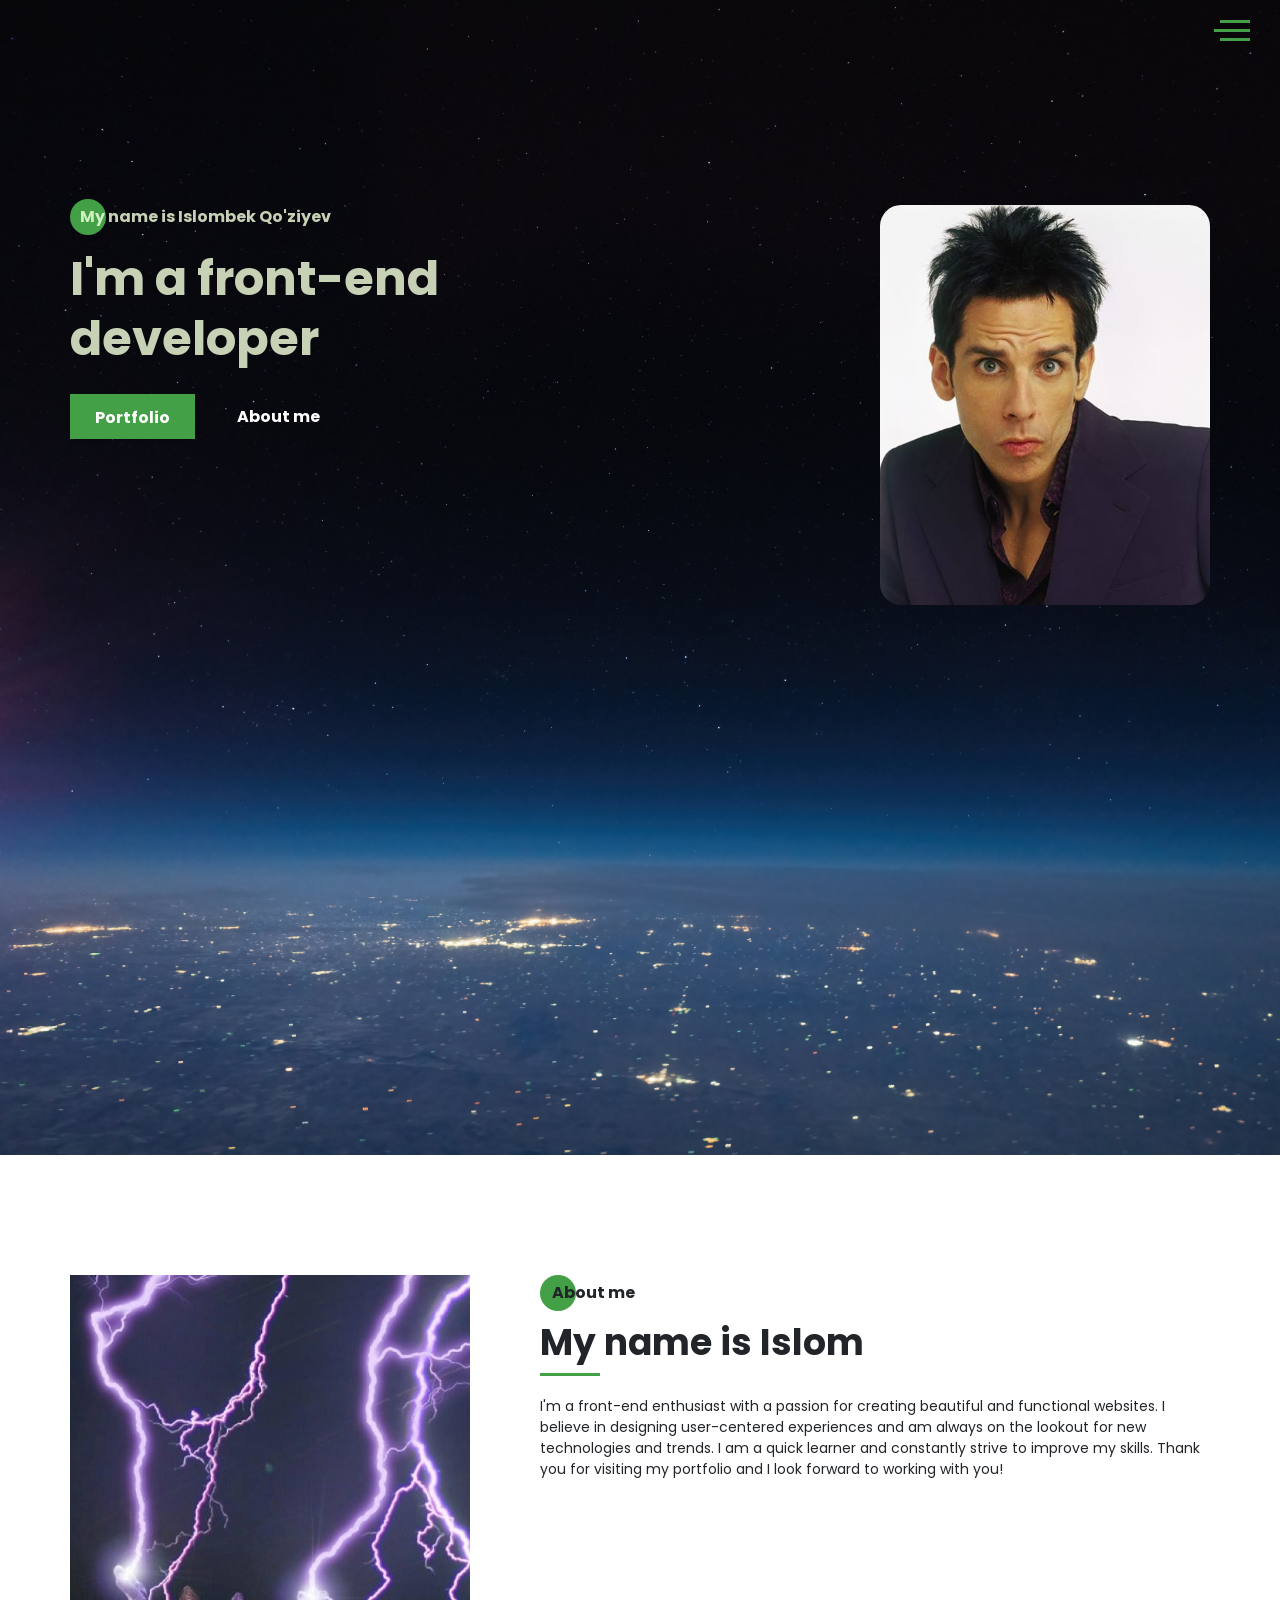
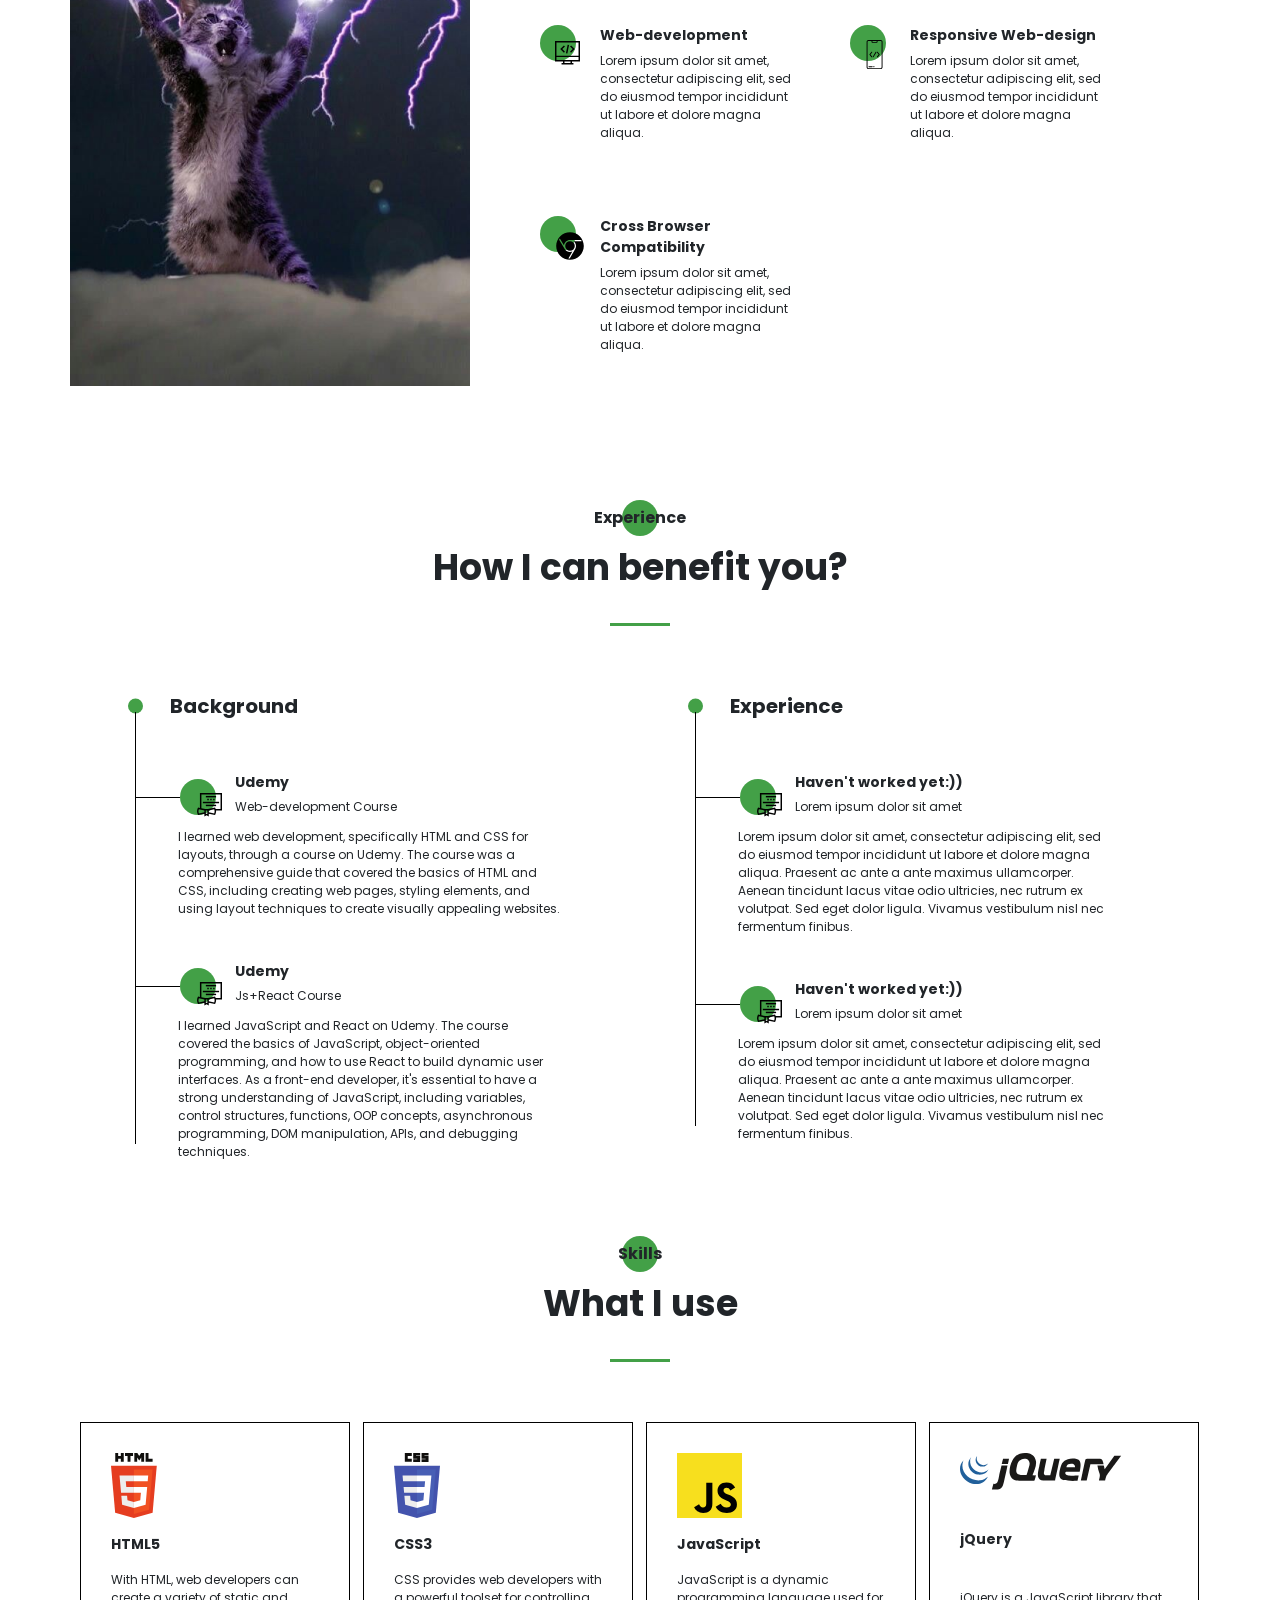
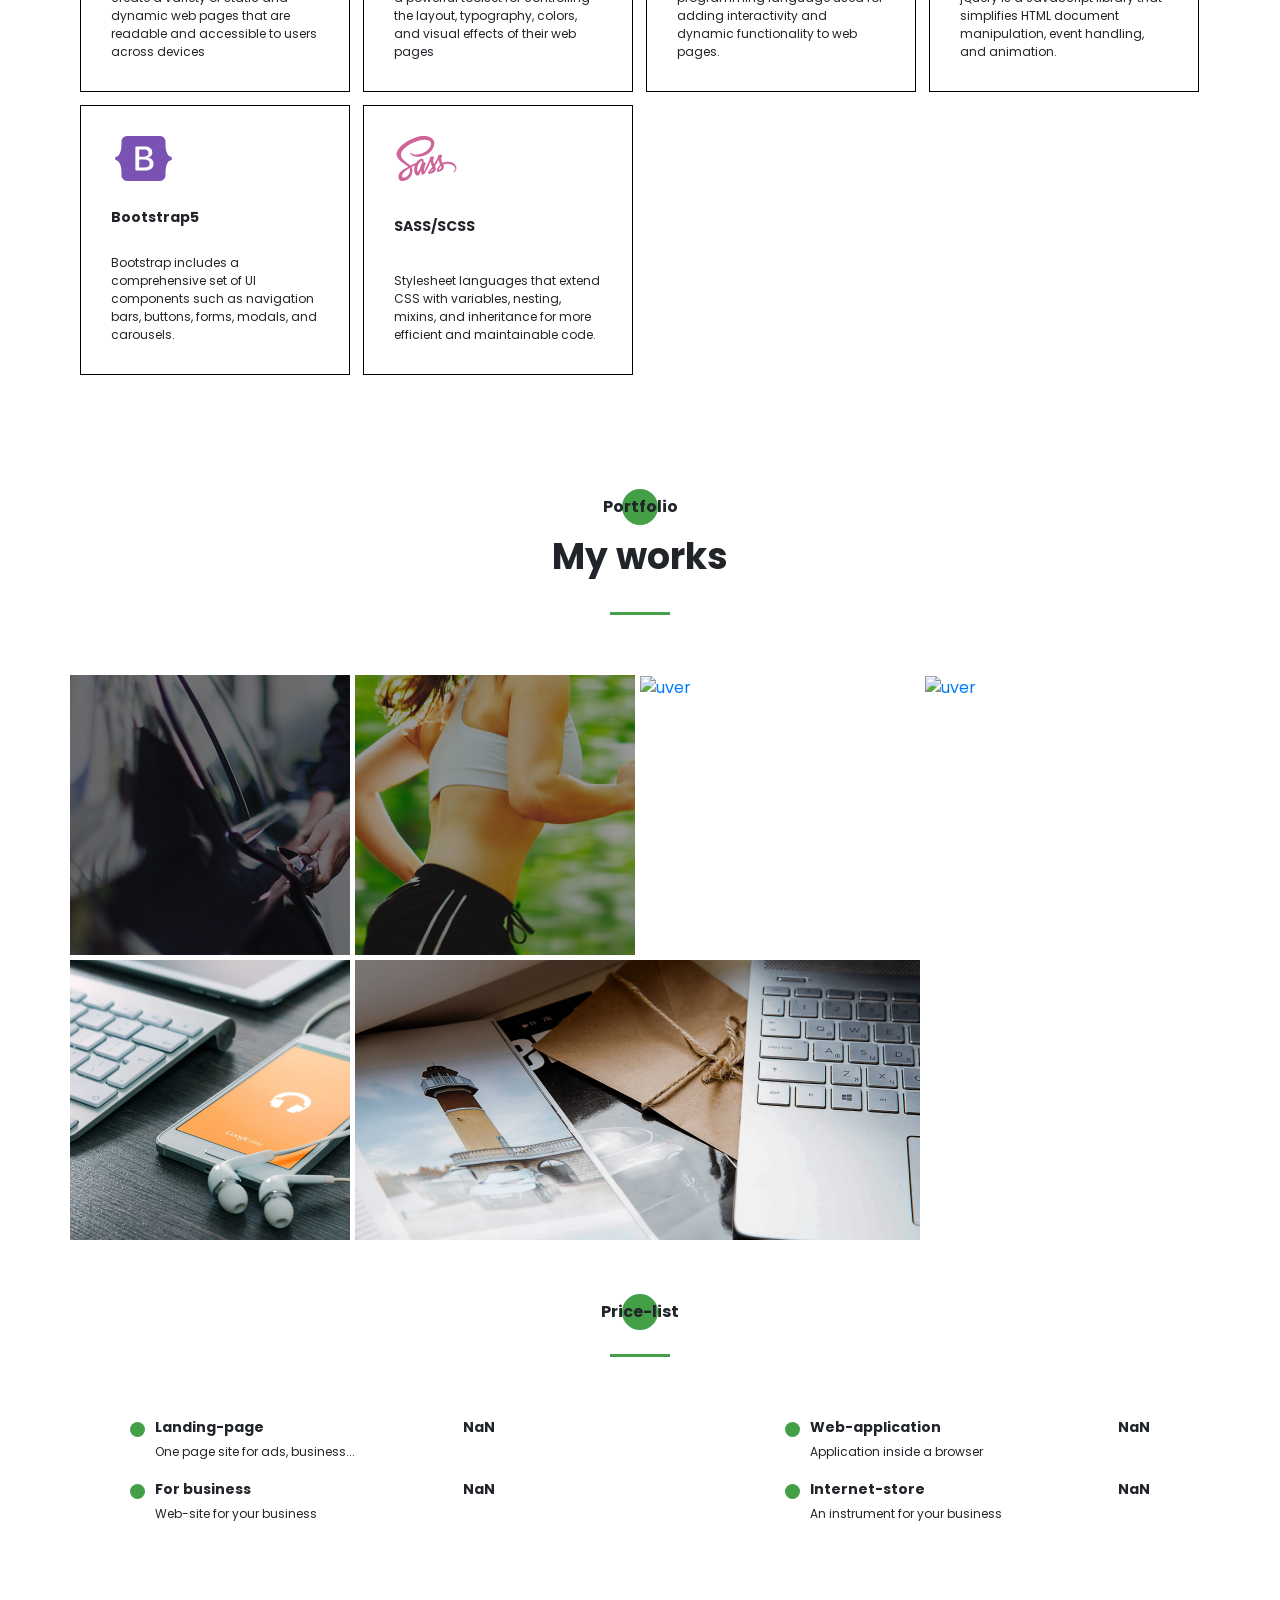
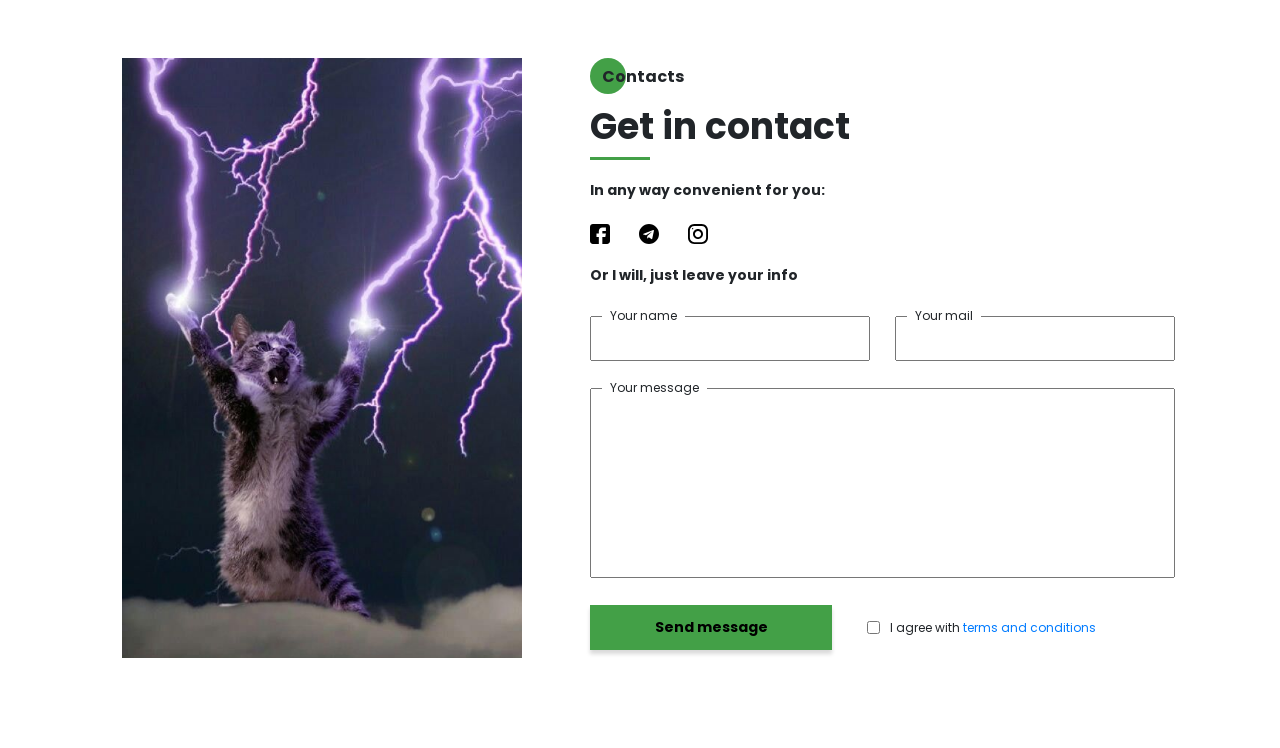
==== index.html @ d8380e48 "2btns" ====
<!DOCTYPE html><html lang="ru"><head><meta charset="UTF-8"><meta name="viewport" content="width=device-width,initial-scale=1"><meta http-equiv="X-UA-Compatible" content="ie=edge"><title>Portfolio</title><meta name="title" content="Мое портфолио"><meta name="description" content="Здесь вы сможете ознакомиться с моими работами и узнать больше обо мне"><!-- Open Graph / Facebook --><meta property="og:type" content="website"><meta property="og:url" content="https://metatags.io/"><meta property="og:title" content="Мое портфолио"><meta property="og:description" content="Здесь вы сможете ознакомиться с моими работами и узнать больше обо мне"><meta property="og:image" content="https://metatags.io/assets/meta-tags-16a33a6a8531e519cc0936fbba0ad904e52d35f34a46c97a2c9f6f7dd7d336f2.png"><!-- Twitter --><meta property="twitter:card" content="summary_large_image"><meta property="twitter:url" content="https://metatags.io/"><meta property="twitter:title" content="Мое портфолио"><meta property="twitter:description" content="Здесь вы сможете ознакомиться с моими работами и узнать больше обо мне"><meta property="twitter:image" content="https://metatags.io/assets/meta-tags-16a33a6a8531e519cc0936fbba0ad904e52d35f34a46c97a2c9f6f7dd7d336f2.png"><!-- Favicon  --><link rel="apple-touch-icon" sizes="57x57" href="icons/favicon/apple-icon-57x57.png"><link rel="apple-touch-icon" sizes="60x60" href="icons/favicon/apple-icon-60x60.png"><link rel="apple-touch-icon" sizes="72x72" href="icons/favicon/apple-icon-72x72.png"><link rel="apple-touch-icon" sizes="76x76" href="icons/favicon/apple-icon-76x76.png"><link rel="apple-touch-icon" sizes="114x114" href="icons/favicon/apple-icon-114x114.png"><link rel="apple-touch-icon" sizes="120x120" href="icons/favicon/apple-icon-120x120.png"><link rel="apple-touch-icon" sizes="144x144" href="icons/favicon/apple-icon-144x144.png"><link rel="apple-touch-icon" sizes="152x152" href="icons/favicon/apple-icon-152x152.png"><link rel="apple-touch-icon" sizes="180x180" href="icons/favicon/apple-icon-180x180.png"><link rel="icon" type="image/png" sizes="192x192" href="icons/favicon/android-icon-192x192.png"><link rel="icon" type="image/png" sizes="32x32" href="icons/favicon/favicon-32x32.png"><link rel="icon" type="image/png" sizes="96x96" href="icons/favicon/favicon-96x96.png"><link rel="icon" type="image/png" sizes="16x16" href="icons/favicon/favicon-16x16.png"><link rel="manifest" href="/manifest.json"><meta name="msapplication-TileColor" content="#ffffff"><meta name="msapplication-TileImage" content="/ms-icon-144x144.png"><meta name="theme-color" content="#ffffff"><link rel="stylesheet" href="css/style.min.css"></head><body><aside class="sidepanel"><a href="" class="sidepanel__link"><svg width="20" height="20" viewBox="0 0 20 20" fill="none" xmlns="http://www.w3.org/2000/svg"><path d="M-7.46167e-07 2.92969L-1.28061e-07 17.0703C-5.74539e-08 18.6856 1.31439 20 2.92969 20L17.0703 20C18.6856 20 20 18.6856 20 17.0703L20 11.1719L12.9297 11.1719L12.9297 13.5156L9.41406 13.5156L9.41406 11.1719L7.03125 11.1719C5.09262 11.1719 3.51562 9.59488 3.51562 7.65625L3.51562 4.10156L7.03125 4.10156L7.03125 7.65625L9.41406 7.65625L9.41406 4.10156L12.9297 4.6875L12.9297 7.65625L20 7.65625L20 2.92969C20 1.31439 18.6856 -8.16774e-07 17.0703 -7.46167e-07L2.92969 -1.28061e-07C1.31439 -5.74539e-08 -8.16774e-07 1.31439 -7.46167e-07 2.92969Z" fill="black"/></svg> </a><a href="" class="sidepanel__link"><svg width="20" height="20" viewBox="0 0 20 20" fill="none" xmlns="http://www.w3.org/2000/svg"><path d="M-6.01032e-07 6.25L-2.73196e-07 13.75C-1.22337e-07 17.2012 2.79875 20 6.25 20L13.75 20C17.2013 20 20 17.2012 20 13.75L20 6.25C20 2.79875 17.2012 -7.51891e-07 13.75 -6.01032e-07L6.25 -2.73196e-07C2.79875 -1.22337e-07 -7.51891e-07 2.79875 -6.01032e-07 6.25ZM13.75 1.875C16.1625 1.875 18.125 3.8375 18.125 6.25L18.125 13.75C18.125 16.1625 16.1625 18.125 13.75 18.125L6.25 18.125C3.8375 18.125 1.875 16.1625 1.875 13.75L1.875 6.25C1.875 3.8375 3.8375 1.875 6.25 1.875L13.75 1.875Z" fill="black"/><path d="M5 10C5 12.7612 7.23875 15 10 15C12.7613 15 15 12.7612 15 10C15 7.23875 12.7612 5 10 5C7.23875 5 5 7.23875 5 10ZM13.125 10C13.125 11.7225 11.7225 13.125 10 13.125C8.27625 13.125 6.875 11.7225 6.875 10C6.875 8.2775 8.27625 6.875 10 6.875C11.7225 6.875 13.125 8.2775 13.125 10Z" fill="black"/><path d="M5.29123 4.625C5.29123 4.25704 4.99295 3.95875 4.62499 3.95875C4.25703 3.95875 3.95874 4.25704 3.95874 4.625C3.95874 4.99296 4.25703 5.29125 4.62499 5.29125C4.99295 5.29125 5.29123 4.99296 5.29123 4.625Z" fill="black"/></svg> </a><a href="" class="sidepanel__link"><svg width="19" height="20" viewBox="0 0 19 20" fill="none" xmlns="http://www.w3.org/2000/svg"><path d="M-4.37114e-07 9.99951C-1.95608e-07 15.5245 4.36167 19.9995 9.74107 19.9995C14.0457 19.9995 17.6962 17.1345 18.9832 13.162C19.0749 12.662 18.7734 12.4787 18.5148 12.4787C18.2835 12.4787 17.6706 12.487 16.8585 12.4912C17.4459 15.2728 15.5517 15.8595 15.5517 15.8595C14.4274 16.3145 14.1267 16.972 14.1267 16.972C13.5228 17.8778 13.5352 16.902 13.5352 16.902C13.603 15.8978 14.5389 15.3703 14.5389 15.3703C16.0283 14.4787 15.5979 13.0295 15.3493 12.4578C14.719 12.3678 14.2903 12.1103 14.0466 11.8245C13.8029 14.0453 12.9652 16.3795 9.23304 16.3795C8.16988 16.3795 7.30085 15.992 6.61933 15.3503C6.37316 15.4628 5.3827 15.8003 4.04116 15.2628C4.04116 15.2628 3.78012 14.4253 5.03988 12.5128C4.82345 11.7128 4.71606 10.8628 4.7111 10.0128C4.71606 9.16284 4.82345 8.31285 5.03988 7.51284C3.78012 5.61285 4.04116 4.77535 4.04116 4.77535C5.3827 4.23785 6.37316 4.57534 6.61933 4.67535C7.30085 4.03785 8.16988 3.65035 9.23304 3.65035C12.9752 3.65035 13.7987 5.98784 14.0383 8.21284C14.3307 7.86284 14.928 7.53784 15.8408 7.53784C17.1444 7.53784 18.1918 7.55034 18.5082 7.55034C18.7635 7.55034 19.0683 7.37534 18.9708 6.86284C17.692 2.86201 14.0391 -0.000488895 9.74107 -0.000488707C4.36167 -0.000488472 -6.7851e-07 4.47701 -4.37114e-07 9.99951Z" fill="#212121"/></svg></a><div class="sidepanel__divider"></div><div class="sidepanel__text"><span>Social Media</span></div></aside><div class="menu"><div class="menu__block"><div class="menu__close"><svg width="29" height="30" viewBox="0 0 29 30" fill="none" xmlns="http://www.w3.org/2000/svg"><path d="M17.1568 14.5231L28.4489 3.23075C29.1837 2.49623 29.1837 1.30861 28.4489 0.574085C27.7144 -0.160437 26.5267 -0.160437 25.7922 0.574085L14.4998 11.8665L3.20781 0.574085C2.47295 -0.160437 1.28567 -0.160437 0.551149 0.574085C-0.183716 1.30861 -0.183716 2.49623 0.551149 3.23075L11.8432 14.5231L0.551149 25.8155C-0.183716 26.55 -0.183716 27.7376 0.551149 28.4721C0.917206 28.8385 1.39852 29.0226 1.87948 29.0226C2.36045 29.0226 2.84141 28.8385 3.20781 28.4721L14.4998 17.1798L25.7922 28.4721C26.1586 28.8385 26.6396 29.0226 27.1205 29.0226C27.6015 29.0226 28.0825 28.8385 28.4489 28.4721C29.1837 27.7376 29.1837 26.55 28.4489 25.8155L17.1568 14.5231Z" fill="black"/></svg></div><nav><ul class="menu__list"><li class="menu__link"><a href="#">ABOUT</a></li><li class="menu__link"><a href="#">EXPERIENCE</a></li><li class="menu__link"><a href="#">SKILLS</a></li><li class="menu__link"><a href="#">WORKS</a></li><li class="menu__link"><a href="#">PRICING</a></li><li class="menu__link"><a href="#">CONTACTS</a></li></ul></nav><div class="menu__social"><a href="#"><img src="icons/Nav/Facebook.svg" alt="Facebook"> </a><a href="#"><img src="icons/Nav/Github.svg" alt="Github"> </a><a href="#"><img src="icons/Nav/Instagram.svg" alt="Instagram"></a></div></div><div class="menu__overlay"></div></div><section class="promo"><div class="hamburger"><span></span> <span class="long"></span> <span></span></div><div class="container"><div class="promo__wrapper"><div><div class="title title_fz16 promo__subtitle title-white">My name is Islombek Qo'ziyev</div><h1 class="title title_fz48 promo__title title-white">I'm a front-end developer</h1><div class="promo__btns"><a href="#portfolio" class="promo__link btn">Portfolio</a> <a href="#about" class="promo__link">About me</a></div></div><div><div class="promo__img"><div class="promo__img-wrapper"><img class="derek" src="img/Derek.jpg" alt=""> <img class="hansel" src="https://64.media.tumblr.com/54110b562bbe727b48b4d3245f2a6c0e/7cb05d6ebae02790-28/s500x750/5ec5e1754bd0271ee7b24b93af6b6932bc951b73.pnj" alt=""></div></div></div></div></div></section><section id="about" class="about"><div class="container"><div class="about__wrapper"><div class="about__photo"><!-- <img srcset="https://d2v9ipibika81v.cloudfront.net/uploads/sites/271/Africa-2.png 300w,
                                 img/main_photo.jpg 400w"
                            sizes="(max-width: 576px) 280px,
                                   (min-width: 577px) 400px"
                    src="img/main_photo.jpg" alt="photo"> --><picture><source media="(max-width: 576px)" srcset="img/main-min_photo.jpg"><source media="(min-width: 577px)" srcset="img/main_photo.jpg"><img src="img/main_photo.jpg" alt="photo"></picture></div><div class="about__descr"><h2 class="title title_fz16 about__title">About me</h2><div class="title title_fz36 about__subtitle">My name is Islom</div><div class="divider"></div><p class="about__text">I'm a front-end enthusiast with a passion for creating beautiful and functional websites. I believe in designing user-centered experiences and am always on the lookout for new technologies and trends. I am a quick learner and constantly strive to improve my skills. Thank you for visiting my portfolio and I look forward to working with you!</p></div><div class="about__skills"><div class="about__skills-item"><div class="about__skills-circle"><img src="icons/about_me/web_development.svg" alt="web=dev"></div><div><div class="title title_fz14">Web-development</div><div class="about__skills-text">Lorem ipsum dolor sit amet, consectetur adipiscing elit, sed do eiusmod tempor incididunt ut labore et dolore magna aliqua.</div></div></div><div class="about__skills-item"><div class="about__skills-circle"><img src="icons/about_me/mobile_dev.svg" alt="mobile"></div><div><div class="title title_fz14">Responsive Web-design</div><div class="about__skills-text">Lorem ipsum dolor sit amet, consectetur adipiscing elit, sed do eiusmod tempor incididunt ut labore et dolore magna aliqua.</div></div></div><div class="about__skills-item"><div class="about__skills-circle"><img src="icons/about_me/chrome.svg" alt="design"></div><div><div class="title title_fz14">Cross Browser Compatibility</div><div class="about__skills-text">Lorem ipsum dolor sit amet, consectetur adipiscing elit, sed do eiusmod tempor incididunt ut labore et dolore magna aliqua.</div></div></div></div></div></div></section><section class="resume"><div class="container"><h2 class="title title_fz16 title__section-title">Experience</h2><div class="title title_fz36 title__section-subtitle">How I can benefit you?</div><div class="divider"></div><div class="resume__wrapper"><div class="resume__column"><h3 class="title title_fz20 resume__column-title">Background</h3><ul><li><div class="resume__item"><div class="resume__item-head"><div class="resume__item-icon"><img src="icons/experience/courses.svg" alt="udemy"></div><h4 class="title title_fz14">Udemy</h4><div class="resume__item-location">Web-development Course</div></div><div class="resume__item-body">I learned web development, specifically HTML and CSS for layouts, through a course on Udemy. The course was a comprehensive guide that covered the basics of HTML and CSS, including creating web pages, styling elements, and using layout techniques to create visually appealing websites.</div></div></li><li><div class="resume__item"><div class="resume__item-head"><div class="resume__item-icon"><img src="icons/experience/courses.svg" alt="udemy"></div><h4 class="title title_fz14">Udemy</h4><div class="resume__item-location">Js+React Course</div></div><div class="resume__item-body">I learned JavaScript and React on Udemy. The course covered the basics of JavaScript, object-oriented programming, and how to use React to build dynamic user interfaces. As a front-end developer, it's essential to have a strong understanding of JavaScript, including variables, control structures, functions, OOP concepts, asynchronous programming, DOM manipulation, APIs, and debugging techniques.</div></div></li></ul></div><div class="resume__column"><h3 class="title title_fz20 resume__column-title">Experience</h3><ul><li><div class="resume__item"><div class="resume__item-head"><div class="resume__item-icon"><img src="icons/experience/courses.svg" alt="udemy"></div><h4 class="title title_fz14">Haven't worked yet:))</h4><div class="resume__item-location">Lorem ipsum dolor sit amet</div></div><div class="resume__item-body">Lorem ipsum dolor sit amet, consectetur adipiscing elit, sed do eiusmod tempor incididunt ut labore et dolore magna aliqua. Praesent ac ante a ante maximus ullamcorper. Aenean tincidunt lacus vitae odio ultricies, nec rutrum ex volutpat. Sed eget dolor ligula. Vivamus vestibulum nisl nec fermentum finibus.</div></div></li><li><div class="resume__item"><div class="resume__item-head"><div class="resume__item-icon"><img src="icons/experience/courses.svg" alt="udemy"></div><h4 class="title title_fz14">Haven't worked yet:))</h4><div class="resume__item-location">Lorem ipsum dolor sit amet</div></div><div class="resume__item-body">Lorem ipsum dolor sit amet, consectetur adipiscing elit, sed do eiusmod tempor incididunt ut labore et dolore magna aliqua. Praesent ac ante a ante maximus ullamcorper. Aenean tincidunt lacus vitae odio ultricies, nec rutrum ex volutpat. Sed eget dolor ligula. Vivamus vestibulum nisl nec fermentum finibus.</div></div></li></ul></div><div class="resume__column"></div></div></div></section><section class="skills"><div class="container"><h2 class="title title_fz16 title__section-title">Skills</h2><div class="title title_fz36 title__section-subtitle">What I use</div><div class="divider"></div><div class="skills__wrapper"><div class="skills__item"><div class="skills__item-logo"><img src="icons/skills/html5.svg" alt=""></div><div class="title title_fz14 skills__item-title">HTML5</div><div class="skills__item-text title_fz12">With HTML, web developers can create a variety of static and dynamic web pages that are readable and accessible to users across devices</div></div><div class="skills__item"><div class="skills__item-logo"><img src="icons/skills/css3.svg" alt=""></div><div class="title title_fz14 skills__item-title">CSS3</div><div class="skills__item-text title_fz12">CSS provides web developers with a powerful toolset for controlling the layout, typography, colors, and visual effects of their web pages</div></div><div class="skills__item"><div class="skills__item-logo"><img src="icons/skills/js.svg" alt=""></div><div class="title title_fz14 skills__item-title">JavaScript</div><div class="skills__item-text title_fz12">JavaScript is a dynamic programming language used for adding interactivity and dynamic functionality to web pages.</div></div><div class="skills__item"><div class="skills__item-logo"><img src="icons/skills/jquery.svg" alt=""></div><div class="title title_fz14 skills__item-title">jQuery</div><div class="skills__item-text title_fz12">jQuery is a JavaScript library that simplifies HTML document manipulation, event handling, and animation.</div></div><div class="skills__item"><div class="skills__item-logo"><img src="icons/skills/bootstrap.svg" alt=""></div><div class="title title_fz14 skills__item-title">Bootstrap5</div><div class="skills__item-text title_fz12">Bootstrap includes a comprehensive set of UI components such as navigation bars, buttons, forms, modals, and carousels.</div></div><div class="skills__item"><div class="skills__item-logo"><img src="icons/skills/sass.svg" alt=""></div><div class="title title_fz14 skills__item-title">SASS/SCSS</div><div class="skills__item-text title_fz12">Stylesheet languages that extend CSS with variables, nesting, mixins, and inheritance for more efficient and maintainable code.</div></div></div><!-- <div class="abilities">
                <div class="abilities__item">
                    <div class="title title_fz14 abilities__item-name">Создание сайтов</div>
                    <div class="abilities__item-count">100%</div>
                    <div class="abilities__item-bar">
                        <span></span>
                    </div>
                </div>
                <div class="abilities__item">
                    <div class="title title_fz14 abilities__item-name">Создание приложений</div>
                    <div class="abilities__item-count">85%</div>
                    <div class="abilities__item-bar">
                        <span></span>
                    </div>
                </div>
                <div class="abilities__item">
                    <div class="title title_fz14 abilities__item-name">Работа с данными</div>
                    <div class="abilities__item-count">90%</div>
                    <div class="abilities__item-bar">
                        <span></span>
                    </div>
                </div>
                <div class="abilities__item">
                    <div class="title title_fz14 abilities__item-name">Креативность</div>
                    <div class="abilities__item-count">75%</div>
                    <div class="abilities__item-bar">
                        <span></span>
                    </div>
                </div>
                <div class="abilities__item">
                    <div class="title title_fz14 abilities__item-name">Создание дизайна</div>
                    <div class="abilities__item-count">90%</div>
                    <div class="abilities__item-bar">
                        <span></span>
                    </div>
                </div>
                <div class="abilities__item">
                    <div class="title title_fz14 abilities__item-name">Soft skills</div>
                    <div class="abilities__item-count">95%</div> 
                    <div class="abilities__item-bar">
                        <span></span>
                    </div>
                </div>
            </div> --></div></section><section id="#portfolio" class="portfolio"><div class="container"><h2 class="title title_fz16 title__section-title">Portfolio</h2><div class="title title_fz36 title__section-subtitle">My works</div><div class="divider"></div><div class="portfolio__wrapper"><a href="work/uber/index.html" class="portfolio__item"><img src="img/works/uber.jpg" alt="uber"> </a><a href="work/pulse/index.html" class="portfolio__item"><img src="img/works/pulse.jpg" alt="pulse"> </a><a href="#" class="portfolio__item"><img src="img/works/bread.jpg" alt="uver"> </a><a href="#" class="portfolio__item vertical"><img src="img/works/plans.jpg" alt="uver"> </a><a href="#" class="portfolio__item"><img src="img/works/ipad.jpg" alt="uver"> </a><a href="#" class="portfolio__item horizontal"><img src="img/works/mac.jpg" alt="uver"></a></div></div></section><section class="price"><div class="container"><h2 class="title title_fz16 title__section-title">Price-list</h2><div class="divider"></div><div class="price__wrapper"><div class="price__item"><div class="price__type">Landing-page</div><div class="price__count">NaN</div><div class="price__descr">One page site for ads, business...</div></div><div class="price__item"><div class="price__type">Web-application</div><div class="price__count">NaN</div><div class="price__descr">Application inside a browser</div></div><div class="price__item"><div class="price__type">For business</div><div class="price__count">NaN</div><div class="price__descr">Web-site for your business</div></div><div class="price__item"><div class="price__type">Internet-store</div><div class="price__count">NaN</div><div class="price__descr">An instrument for your business</div></div></div></div></section><section class="contacts"><div class="container"><div class="contacts__wrapper"><div class="contacts__photo"><img src="img/main_photo.jpg" alt="photo"></div><div class="contacts__descr"><h2 class="title title_fz16 contacts__title">Contacts</h2><div class="title title_fz36 contacts__subtitle">Get in contact</div><div class="divider"></div><div class="title title_fz14 contacts__text">In any way convenient for you:</div><div class="contacts__social"><a href="#" class="contacts__link"><img class="straight" src="icons/social/facebook.svg" alt="Facebook"> </a><a href="#" class="contacts__link"><img src="icons/social/telegram.svg" alt="Telegram"> </a><a href="#" class="contacts__link"><img src="icons/social/instagram.svg" alt="isnatgram"></a></div><div class="title title_fz14 contacts__text">Or I will, just leave your info</div><form action="#" class="contacts__form"><div class="contacts__input"><input required name="name" id="name" type="text"> <label for="name">Your name</label></div><div class="contacts__input"><input required name="email" id="email" type="email"> <label for="email">Your mail</label></div><div class="contacts__textarea"><textarea name="text" id="text"></textarea> <label for="text">Your message</label></div><div class="contacts__triggers"><button class="contacts__btn btn">Send message</button><div class="contacts__policy"><input required class="contacts__policy-checkbox" type="checkbox"> <span class="contacts__policy-text">I agree with <a href="policy.html">terms and conditions</a></span></div></div></form></div></div></div></section><script src="js/script.js"></script></body></html>
---- css/style.min.css ----
/*!
 * Bootstrap Reboot v4.3.1 (https://getbootstrap.com/)
 * Copyright 2011-2019 The Bootstrap Authors
 * Copyright 2011-2019 Twitter, Inc.
 * Licensed under MIT (https://github.com/twbs/bootstrap/blob/master/LICENSE)
 * Forked from Normalize.css, licensed MIT (https://github.com/necolas/normalize.css/blob/master/LICENSE.md)
 */@import url(https://fonts.googleapis.com/css2?family=Poppins:wght@500;700&display=swap);*,::after,::before{box-sizing:border-box}html{font-family:sans-serif;line-height:1.15;-webkit-text-size-adjust:100%;-webkit-tap-highlight-color:rgba(0,0,0,0)}article,aside,figcaption,figure,footer,header,hgroup,main,nav,section{display:block}body{margin:0;font-family:-apple-system,BlinkMacSystemFont,"Segoe UI",Roboto,"Helvetica Neue",Arial,"Noto Sans",sans-serif,"Apple Color Emoji","Segoe UI Emoji","Segoe UI Symbol","Noto Color Emoji";font-size:1rem;font-weight:400;line-height:1.5;color:#212529;text-align:left;background-color:#fff}[tabindex="-1"]:focus{outline:0!important}hr{box-sizing:content-box;height:0;overflow:visible}h1,h2,h3,h4,h5,h6{margin-top:0;margin-bottom:.5rem}p{margin-top:0;margin-bottom:1rem}abbr[data-original-title],abbr[title]{text-decoration:underline;-webkit-text-decoration:underline dotted;text-decoration:underline dotted;cursor:help;border-bottom:0;-webkit-text-decoration-skip-ink:none;text-decoration-skip-ink:none}address{margin-bottom:1rem;font-style:normal;line-height:inherit}dl,ol,ul{margin-top:0;margin-bottom:1rem}ol ol,ol ul,ul ol,ul ul{margin-bottom:0}dt{font-weight:700}dd{margin-bottom:.5rem;margin-left:0}blockquote{margin:0 0 1rem}b,strong{font-weight:bolder}small{font-size:80%}sub,sup{position:relative;font-size:75%;line-height:0;vertical-align:baseline}sub{bottom:-.25em}sup{top:-.5em}a{color:#007bff;text-decoration:none;background-color:rgba(0,0,0,0)}a:hover{color:#0056b3;text-decoration:underline}a:not([href]):not([tabindex]){color:inherit;text-decoration:none}a:not([href]):not([tabindex]):focus,a:not([href]):not([tabindex]):hover{color:inherit;text-decoration:none}a:not([href]):not([tabindex]):focus{outline:0}code,kbd,pre,samp{font-family:SFMono-Regular,Menlo,Monaco,Consolas,"Liberation Mono","Courier New",monospace;font-size:1em}pre{margin-top:0;margin-bottom:1rem;overflow:auto}figure{margin:0 0 1rem}img{vertical-align:middle;border-style:none}svg{overflow:hidden;vertical-align:middle}table{border-collapse:collapse}caption{padding-top:.75rem;padding-bottom:.75rem;color:#6c757d;text-align:left;caption-side:bottom}th{text-align:inherit}label{display:inline-block;margin-bottom:.5rem}button{border-radius:0}button:focus{outline:1px dotted;outline:5px auto -webkit-focus-ring-color}button,input,optgroup,select,textarea{margin:0;font-family:inherit;font-size:inherit;line-height:inherit}button,input{overflow:visible}button,select{text-transform:none}select{word-wrap:normal}[type=button],[type=reset],[type=submit],button{-webkit-appearance:button}[type=button]:not(:disabled),[type=reset]:not(:disabled),[type=submit]:not(:disabled),button:not(:disabled){cursor:pointer}[type=button]::-moz-focus-inner,[type=reset]::-moz-focus-inner,[type=submit]::-moz-focus-inner,button::-moz-focus-inner{padding:0;border-style:none}input[type=checkbox],input[type=radio]{box-sizing:border-box;padding:0}input[type=date],input[type=datetime-local],input[type=month],input[type=time]{-webkit-appearance:listbox}textarea{overflow:auto;resize:vertical}fieldset{min-width:0;padding:0;margin:0;border:0}legend{display:block;width:100%;max-width:100%;padding:0;margin-bottom:.5rem;font-size:1.5rem;line-height:inherit;color:inherit;white-space:normal}progress{vertical-align:baseline}[type=number]::-webkit-inner-spin-button,[type=number]::-webkit-outer-spin-button{height:auto}[type=search]{outline-offset:-2px;-webkit-appearance:none}[type=search]::-webkit-search-decoration{-webkit-appearance:none}::-webkit-file-upload-button{font:inherit;-webkit-appearance:button}output{display:inline-block}summary{display:list-item;cursor:pointer}template{display:none}[hidden]{display:none!important}*{font-family:Poppins,sans-serif;margin:0;padding:0}.container{width:1140px;margin:0 auto}.divider{width:60px;height:3px;background-color:#43a047}.promo{min-height:100vh;position:relative;background:url(../img/main_bg.jpg) no-repeat 50%/cover;padding-top:205px}.promo__wrapper{display:flex;height:calc(100vh + 50px);justify-content:space-between}.promo__img{position:relative;width:330px;height:400px}.promo__img-wrapper{width:100%;height:100%;position:absolute;transition:all .5s ease;transform-style:preserve-3d}.promo__img-wrapper:hover{transform:rotateY(180deg)}.promo__img .derek{position:absolute;-webkit-backface-visibility:hidden;backface-visibility:hidden}.promo__img .hansel{position:absolute;transform:rotateY(180deg);-webkit-backface-visibility:hidden;backface-visibility:hidden}.promo__img img{width:100%;height:100%;-o-object-fit:cover;object-fit:cover;border-radius:21px}.promo__title{width:535px;margin-top:20px}.promo__btns{margin-top:25px;display:flex;align-items:center;justify-content:space-between;width:250px}.promo__subtitle{position:relative;padding-left:10px;z-index:2}.promo__subtitle::before{position:absolute;content:"";width:36px;height:36px;border-radius:50%;background-color:#43a047;top:-25%;left:0;z-index:-1}.promo__link{color:#fff;font-weight:700}.promo__link:hover{color:#bdb7a6;text-decoration:none}.title{font-weight:700;font-size:36px;line-height:60px}.title-white{color:rgba(242,255,220,.8156862745)}.title_fz12{font-size:12px;line-height:18px}.title_fz14{font-size:14px;line-height:21px}.title_fz16{font-size:16px;line-height:24px}.title_fz20{font-size:20px;line-height:30px}.title_fz36{font-size:36px}.title_fz48{font-size:48px}.title__section-title{text-align:center;position:relative}.title__section-title::before{position:absolute;content:"";width:36px;height:36px;border-radius:50%;background-color:#43a047;top:-25%;left:0;z-index:-1}.title__section-title:before{top:-6px;left:50%;transform:translateX(-50%)}.title__section-subtitle{text-align:center}.btn{height:45px;background:#43a047;box-shadow:0 4px 4px rgba(0,0,0,.15);padding:12px 25px}.sidepanel{display:flex;height:340px;position:fixed;flex-direction:column;justify-content:space-between;align-items:center;z-index:3;top:230px;left:50px;color:red}.sidepanel__link svg path{fill:red}.sidepanel__link:hover svg path{fill:#ffd900}.sidepanel__divider{height:70px;width:2px;background-color:red}.sidepanel__text{height:25px;width:150px}.sidepanel__text span{width:150px;display:block;transform:rotate(270deg) translateX(-25%)}.hamburger{position:absolute;top:20px;right:30px;height:21px;display:flex;flex-direction:column;justify-content:space-between;transform:rotate(180deg);z-index:11;cursor:pointer}.hamburger span{display:block;background:#43a047;width:30px;height:3px}.hamburger span.long{width:36px}.menu{position:fixed;top:0;left:-100%;width:100%;height:100vh;visibility:hidden;opacity:0;z-index:10;transition:all .5s}.menu.active{visibility:visible;opacity:1;left:0}.menu__block{width:345px;background-color:#43a047;height:100%;position:relative;padding-top:140px;padding-left:40px;transition:all .6s;z-index:10}.menu__close{position:absolute;top:25px;right:25px;cursor:pointer}.menu__list{list-style-type:none;padding-left:35px}.menu__link{position:relative;font-weight:700;font-size:24px;line-height:36px;color:#fff;margin-bottom:15px}.menu__link::before{content:"";position:absolute;top:10px;left:-35px;width:15px;height:15px;border:1px solid #000;border-radius:50%;transition:.6s all}.menu__link:hover::before{background-color:#fff}.menu__link a{color:#fff}.menu__social{position:absolute;bottom:50px;left:50%;transform:translateX(-50%);width:90px;display:flex;justify-content:space-between;align-items:center}.menu__overlay{position:fixed;top:0;left:0;width:100%;height:100%;background-color:#fff;opacity:.75}.about{padding-top:120px}.about__wrapper{display:grid;grid-template-columns:400px 670px;grid-template-rows:minmax(245px,auto) minmax(255px,auto);-moz-column-gap:70px;column-gap:70px;row-gap:40px}.about__photo{grid-row:1/3}.about__photo img{width:100%;height:100%;-o-object-fit:cover;object-fit:cover}.about__title{position:relative;padding-left:12px}.about__title::before{position:absolute;content:"";width:36px;height:36px;border-radius:50%;background-color:#43a047;top:-25%;left:0;z-index:-1}.about__descr{padding-top:6px}.about__descr .divider{margin-top:0}.about__text{font-style:normal;font-size:14px;margin-top:20px}.about__skills{display:grid;grid-template:repeat(2,1fr)/repeat(2,260px);grid-auto-rows:1fr;-moz-column-gap:50px;column-gap:50px;row-gap:20px}.about__skills-item{display:grid;grid-template-columns:40px 200px;-moz-column-gap:20px;column-gap:20px}.about__skills-circle{position:relative;padding:15px 0 0 15px}.about__skills-circle::before{position:absolute;content:"";width:36px;height:36px;border-radius:50%;background-color:#43a047;top:-25%;left:0;z-index:-1}.about__skills-circle:before{top:0}.about__skills-text{margin-top:6px;font-size:12px;line-height:18px}.resume{padding-top:120px}.resume .divider{margin:0 auto;margin-top:25px}.resume__wrapper{padding:65px 0 65px 65px;display:grid;grid-template-columns:repeat(2,425px);-moz-column-gap:135px;column-gap:135px}.resume__column-title{position:relative;padding-left:35px}.resume__column-title:before{content:"";position:absolute;left:-7px;width:15px;height:15px;background-color:#43a047;border-radius:50%;top:50%;transform:translateY(-50%)}.resume__column ul{list-style-type:none}.resume__column ul li{position:relative}.resume__column ul li:after{content:"";position:absolute;width:1px;height:100%;top:-17px;left:0;background-color:#000}.resume__item{position:relative}.resume__item::before{content:"";height:1px;width:45px;position:absolute;background-color:#000;top:68px}.resume__item-head{position:relative;padding:43px 0 0 100px}.resume__item-head h4{margin-bottom:0}.resume__item-body{padding:12px 0 0 43px}.resume__item-icon{position:absolute;top:50px;left:45px}.resume__item-icon::before{position:absolute;content:"";width:36px;height:36px;border-radius:50%;background-color:#43a047;top:-25%;left:0;z-index:-1}.resume__item-icon img{position:absolute;left:17px;top:14px}.resume__item-location{font-size:12px;margin-top:5px}.resume__item-body{font-size:12px;line-height:18px}.skills .divider{margin:0 auto;margin-top:25px}.skills__wrapper{padding:0 10px;margin:0 auto;margin-top:60px;display:grid;grid-template-columns:repeat(auto-fit,270px);grid-auto-rows:minmax(270px,auto);gap:13px}.skills__item{border:1px solid #000;padding:30px;display:flex;flex-direction:column;justify-content:space-between}.abilities{display:grid;margin-top:128px;grid-template:repeat(2,60px)/repeat(3,350px);justify-content:space-between;row-gap:38px}.abilities__item{display:grid;grid-template:21px 14px/200px 35px;justify-content:space-between;align-content:space-between}.abilities__item-name{position:relative}.abilities__item-name::before{position:absolute;content:"";width:36px;height:36px;border-radius:50%;background-color:#43a047;top:-25%;left:0;z-index:-1}.abilities__item-name:before{top:-7px;left:-13px}.abilities__item-bar{grid-column:1/3;background-color:#e8e4de;border-radius:4px}.abilities__item-bar span{display:block;height:100%;background-color:#43a047;border-radius:4px}.portfolio{padding-top:120px}.portfolio .divider{margin:0 auto;margin-top:25px}.portfolio__wrapper{margin-top:60px;display:grid;grid-template:repeat(2,280px)/repeat(4,280px);grid-auto-rows:280px;gap:5px}.portfolio__wrapper .vertical{grid-row:1/3;grid-column:4/5}.portfolio__wrapper .horizontal{grid-row:2/3;grid-column:2/4}.portfolio__item{transition:all .6s}.portfolio__item:hover{-webkit-filter:grayscale(100%);filter:grayscale(100%)}.portfolio__item img{width:100%;height:100%;-o-object-fit:cover;object-fit:cover}.price{padding-top:60px}.price .divider{margin:0 auto;margin-top:30px}.price__wrapper{margin-top:60px;padding:0 60px;display:grid;grid-template:repeat(3,minmax(45px,auto))/repeat(2,365px);grid-auto-rows:minmax(45px,auto);row-gap:15px;justify-content:space-between}.price__item{position:relative;display:grid;grid-template:repeat(2,minmax(21px,auto))/repeat(2,auto);row-gap:5px;padding-left:25px}.price__item:before{content:"";width:15px;height:15px;background-color:#43a047;border-radius:100%;position:absolute;top:5px}.price__count,.price__type{font-weight:700;font-size:14px;line-height:21px}.price__count{justify-self:end}.price__descr{grid-column:1/3;font-size:12px;line-height:18px}.contacts{padding:72px 0 90px 0}.contacts__wrapper{padding:0 35px 0 52px;display:grid;grid-template:minmax(auto,600px)/400px 585px;justify-content:space-between}.contacts__photo img{width:100%;height:100%;-o-object-fit:cover;object-fit:cover}.contacts__descr{padding-top:6px}.contacts__descr .divider{margin:0}.contacts__title{position:relative;padding:1px 0 0 12px}.contacts__title::before{position:absolute;content:"";width:36px;height:36px;border-radius:50%;background-color:#43a047;top:-25%;left:0;z-index:-1}.contacts__social,.contacts__text{margin-top:20px}.contacts__social .straight,.contacts__text .straight{transform:rotate(90deg)}.contacts__link{margin-right:25px}.contacts__link img{max-width:30px;max-height:30px}.contacts__link:hover{text-decoration:none}.contacts__form{margin-top:30px;display:grid;grid-template:45px 190px 45px/repeat(2,280px);justify-content:space-between;row-gap:27px}.contacts__form label{display:block;position:absolute;top:-9px;left:12px;height:18px;padding:0 8px;background-color:#fff;font-size:12px;margin-bottom:0}.contacts__triggers{grid-column:1/3;display:grid;grid-template-columns:repeat(2,auto);-moz-column-gap:35px;column-gap:35px}.contacts__policy{font-size:12px;line-height:14px;display:flex;align-items:center}.contacts__policy input{margin-right:10px}.contacts__input{position:relative}.contacts__input input{width:100%;height:100%;padding:0 20px;font-size:12px}.contacts__textarea{position:relative;grid-column:1/3}.contacts__textarea textarea{width:100%;height:100%;resize:none;padding:20px;font-size:12px}.contacts__btn{border:none;font-weight:700;font-size:14px;line-height:21px}.contacts__policy{display:flex;align-items:center}.contacts__policy input{margin-right:10px}@media(max-width:1550px){.sidepanel{display:none}}@media(max-width:1200px){.container{max-width:960px}.sidepanel{display:none}.divider{margin-top:15px}.about__wrapper{grid-template-columns:400px 520px;-moz-column-gap:40px;column-gap:40px}.about__skills{-moz-column-gap:20px;column-gap:20px;grid-template:repeat(2,1fr)/repeat(2,250px)}.about__skills-item{grid-template-columns:40px 195px;-moz-column-gap:15px;column-gap:15px}.resume__wrapper{grid-template-columns:repeat(2,350px)}.skills__wrapper{justify-content:space-evenly}.abilities{grid-template-columns:repeat(2,350px);justify-content:space-evenly}.portfolio__wrapper{grid-template:repeat(auto-fit,280px)/repeat(2,280px);justify-content:space-evenly;row-gap:40px}.portfolio .vertical{grid-row:1/3;grid-column:2/3}.portfolio .horizontal{grid-row:4/5;grid-column:1/3}.contacts__wrapper{grid-template-columns:400px 500px;-moz-column-gap:40px;column-gap:40px;padding:0 10px}.contacts__form{grid-template-columns:repeat(2,230px)}.portfolio__wrapper{grid-template-columns:repeat(auto-fit,280px)}.portfolio .horizontal,.portfolio .vertical{grid-row:unset;grid-column:unset}}@media(max-width:992px){.container{max-width:720px}.title_fz36{font-size:30px}.about__wrapper{grid-template-columns:300px 380px}.about__skills{grid-template-columns:360px;grid-auto-rows:minmax(115px,auto)}.about__skills-item{grid-template-columns:40px 300px;-moz-column-gap:20px;column-gap:20px}.promo__wrapper{justify-content:center}.promo__img{width:220px;height:240px}.resume__wrapper{grid-template-columns:repeat(2,250px)}.abilities{grid-template-columns:repeat(2,300px);justify-content:space-between}.price__wrapper{grid-template-columns:repeat(auto-fit,350px);padding:0}.contacts__wrapper{grid-template-columns:300px 400px}.contacts__form{grid-template:45px 190px 45px/repeat(2,185px);justify-content:space-around}.contacts__btn{padding:8px 25px;line-height:16px}}@media(max-width:768px){.container{max-width:540px}.title_fz48{font-size:28px}.promo{padding-top:100px}.promo__img{width:190px;height:200px}.promo__title{line-height:40px;width:300px}.promo__wrapper{flex-direction:column;align-items:center;justify-content:space-evenly}.about{padding-top:40px}.about__wrapper{grid-template:400px auto auto/100%}.about__photo{grid-row:unset}.about__skills{grid-template-columns:repeat(2,260px)}.about__skills-item{grid-template-columns:40px 200px;-moz-column-gap:20px;column-gap:20px}.resume{margin-right:20px}.resume__wrapper{grid-template-columns:auto}.abilities{grid-template-columns:repeat(2,210px);row-gap:80px;justify-content:space-evenly}.price{padding-top:40px}.price__wrapper{margin-top:20px;justify-content:center}.contacts{padding-top:40px}.contacts__photo{display:none}.contacts__wrapper{grid-template-columns:1fr}.contacts__form{grid-template:45px 190px 45px/repeat(2,250px)}}@media(max-width:576px){.container{width:100%;padding:0 10px}.title_fz48{font-size:26px}.title_fz36{font-size:24px}.hamburger{right:20px}.menu__block{width:250px;padding-left:20px}.promo__btns{margin-top:30px}.about__wrapper{grid-template:360px auto auto/1fr}.about__skills{grid-template-columns:1fr;justify-items:center}.about__skills-item{grid-template-columns:40px 60%}.abilities{grid-template-columns:70%}.portfolio__wrapper{grid-template:280px/280px;justify-content:center}.portfolio .vertical{grid-row:unset;grid-column:unset}.portfolio .horizontal{grid-row:unset;grid-column:unset}.price__wrapper{grid-template-columns:repeat(auto-fit,295px)}.contacts{padding-bottom:50px}.contacts__form{grid-template:45px 45px 190px minmax(45px,auto)/1fr}.contacts__textarea{grid-column:unset;width:100%}.contacts__triggers{grid-column:unset;grid-template-columns:1fr;-moz-column-gap:unset;column-gap:unset;row-gap:20px}.contacts__btn{order:2;max-width:220px;margin:0 auto}.contacts__policy{width:180px;margin:0 auto;line-height:18px}}@media(max-height:500px){.menu__social{display:none}}
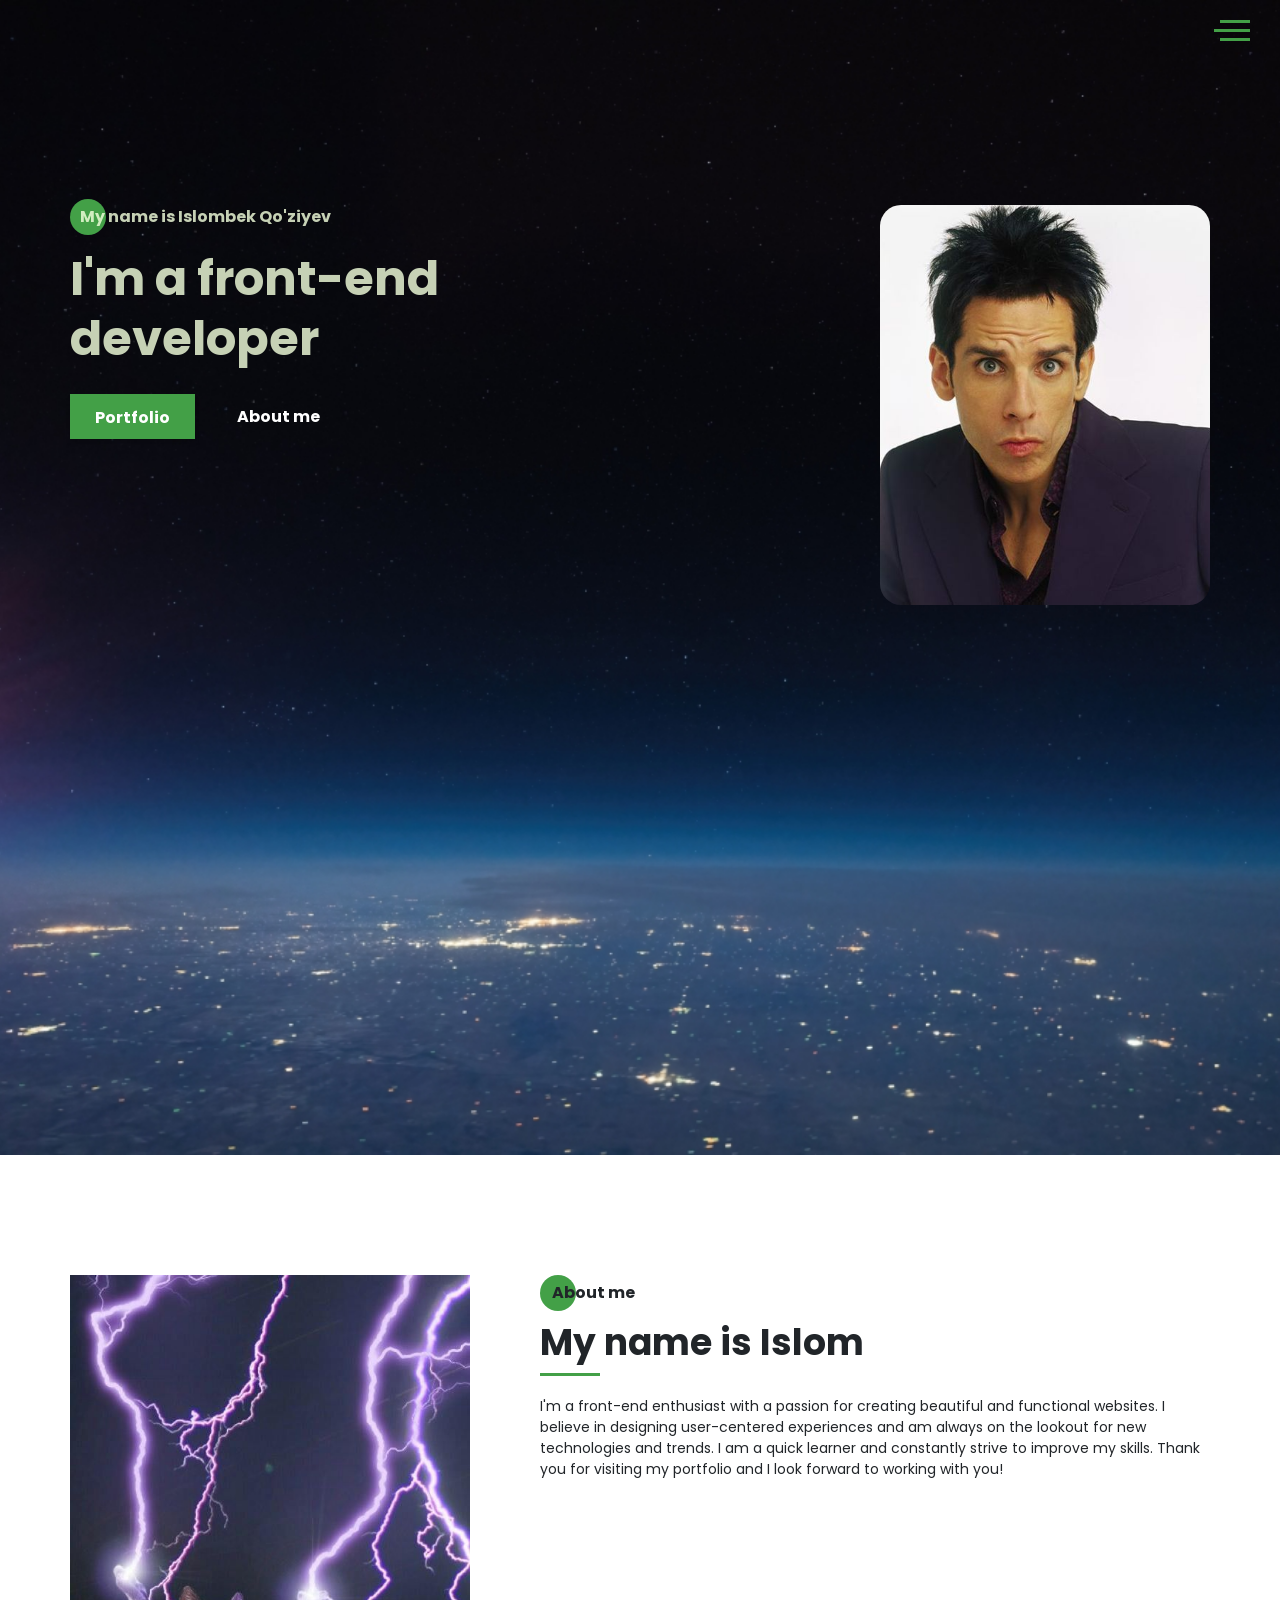
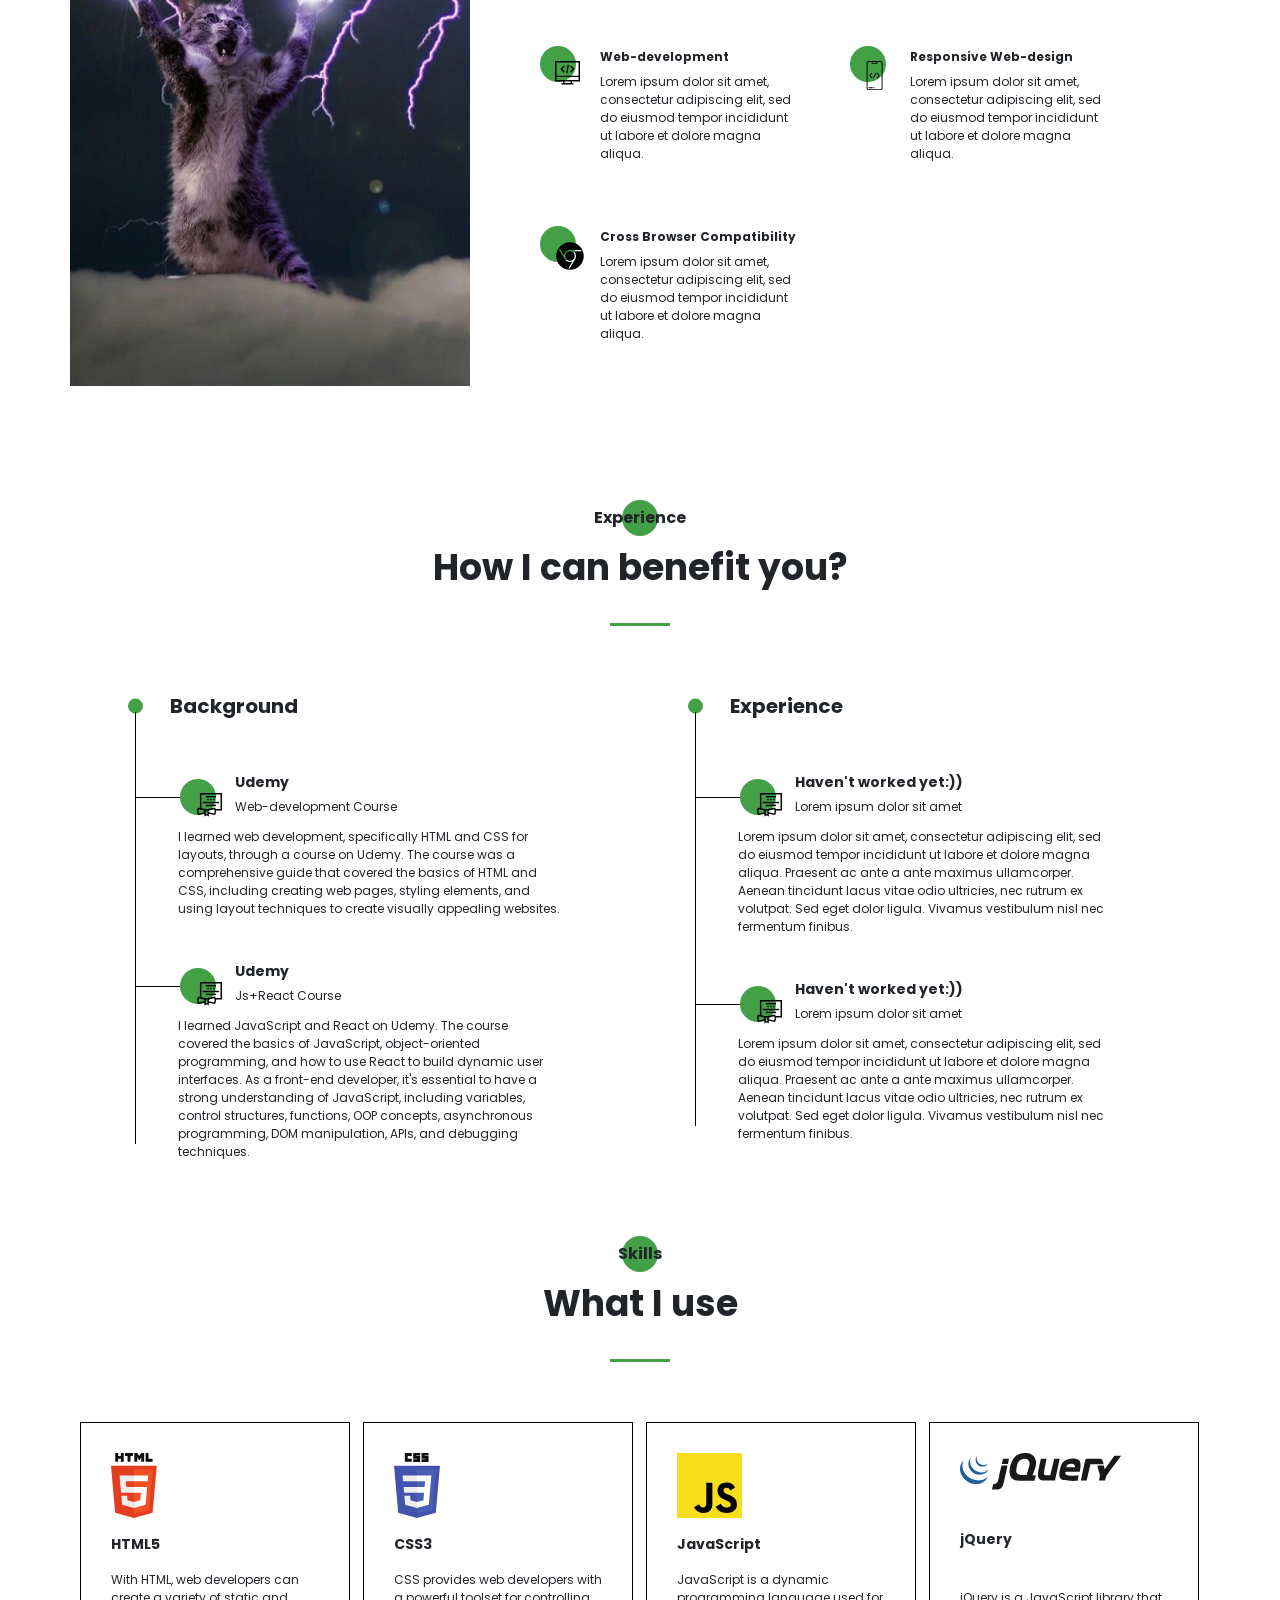
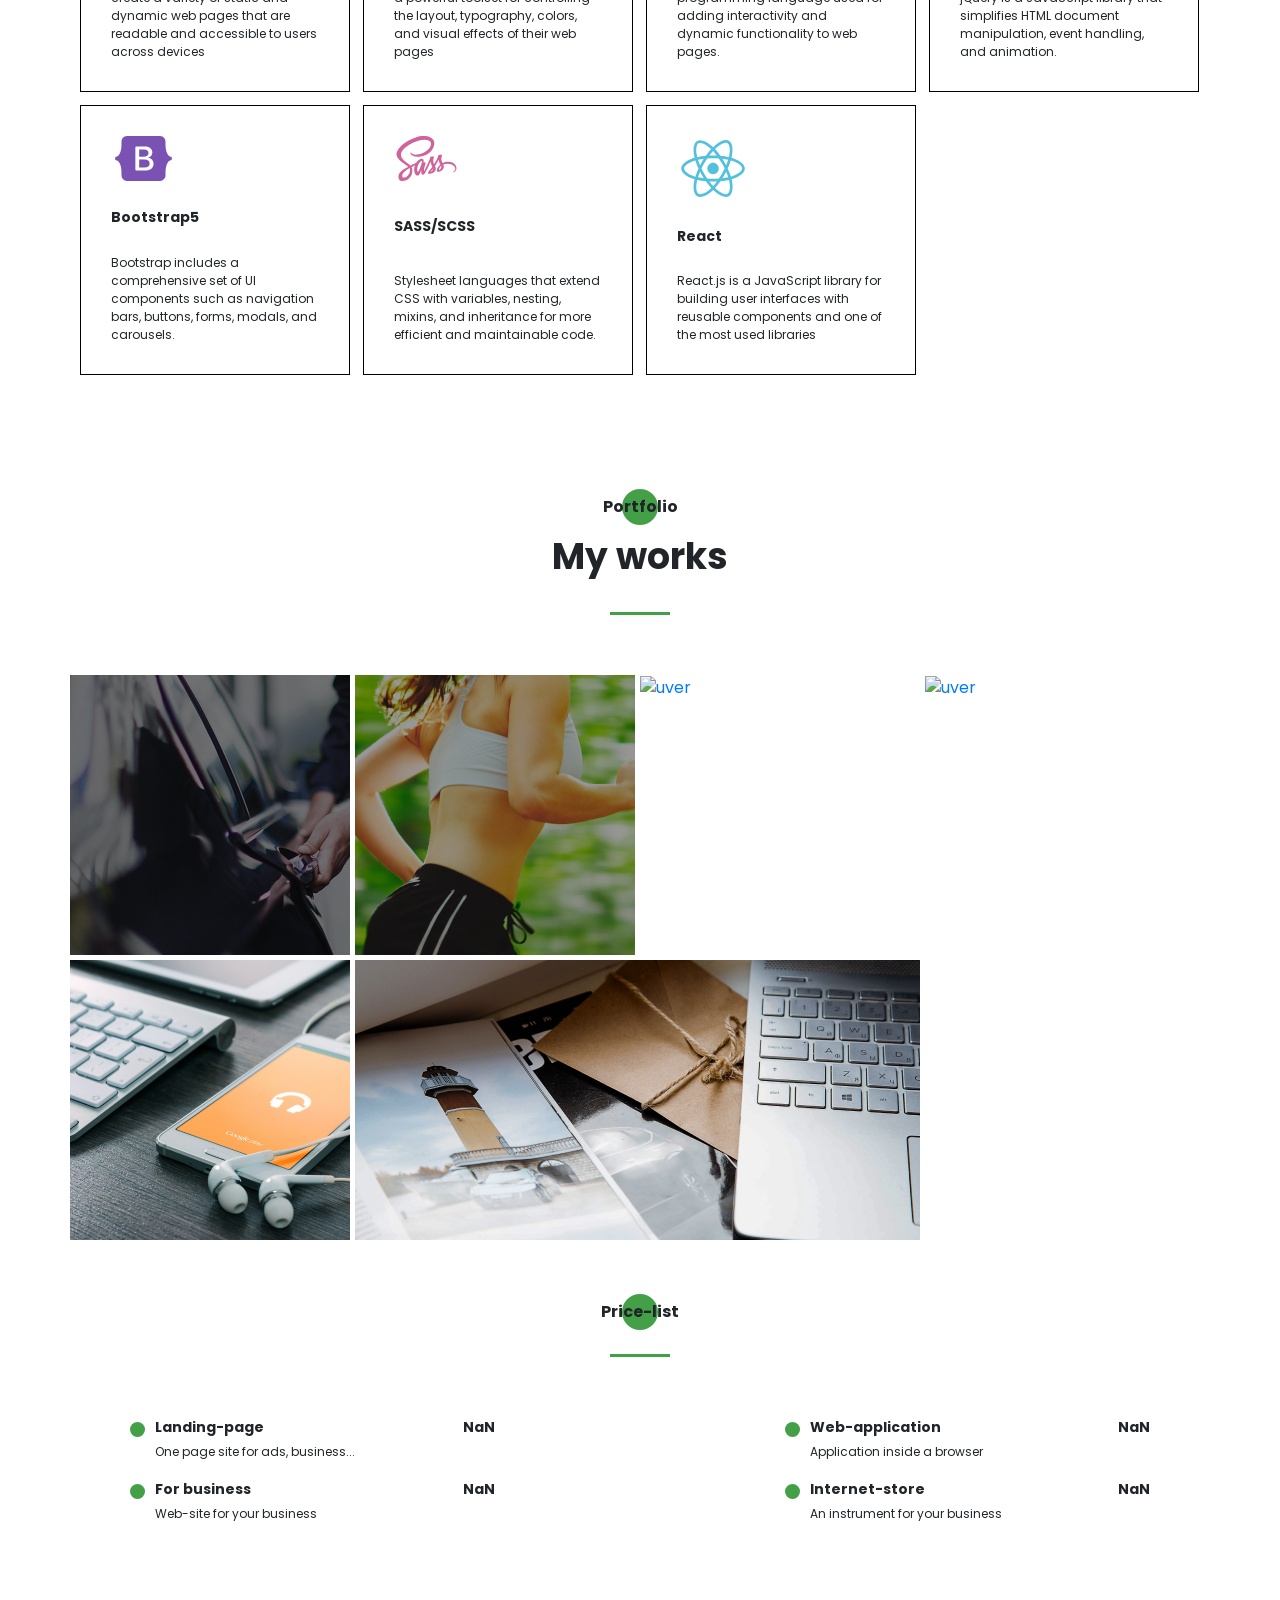
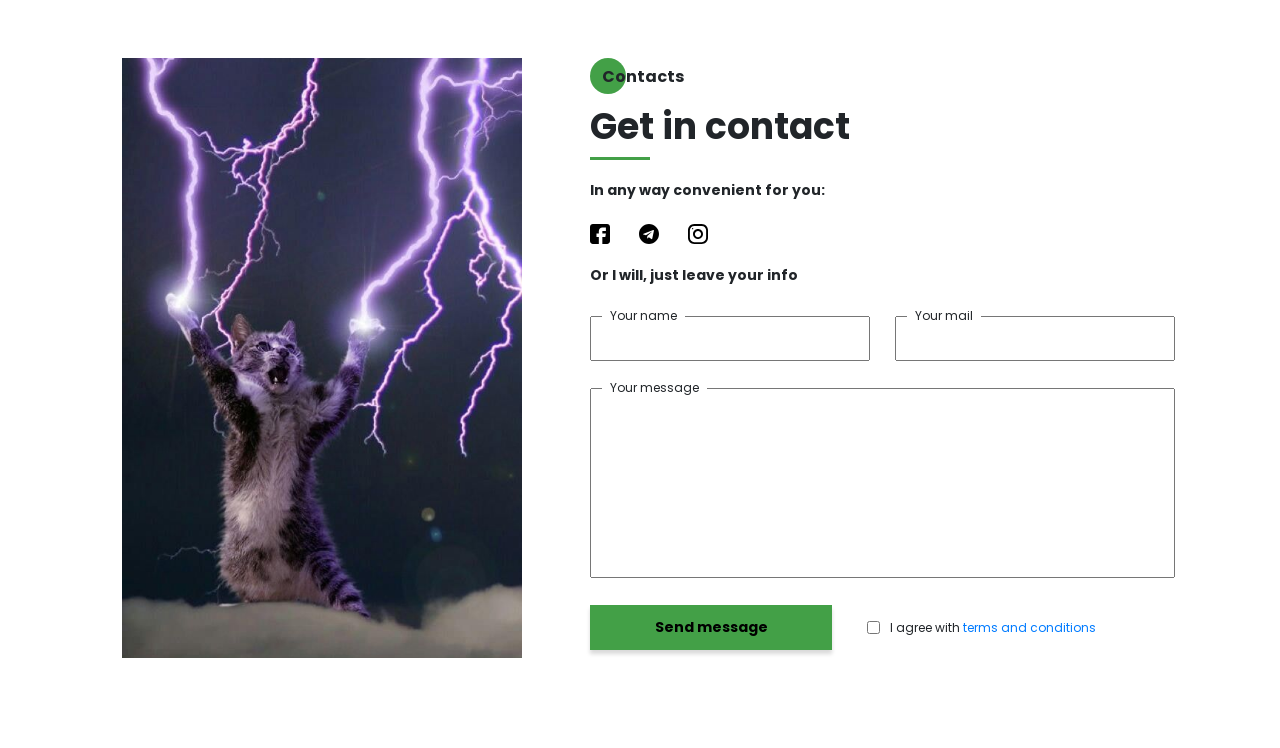
==== commit d66cae96: "add new skill" ====
--- a/index.html
+++ b/index.html
@@ -1,8 +1,303 @@
-<!DOCTYPE html><html lang="ru"><head><meta charset="UTF-8"><meta name="viewport" content="width=device-width,initial-scale=1"><meta http-equiv="X-UA-Compatible" content="ie=edge"><title>Portfolio</title><meta name="title" content="Мое портфолио"><meta name="description" content="Здесь вы сможете ознакомиться с моими работами и узнать больше обо мне"><!-- Open Graph / Facebook --><meta property="og:type" content="website"><meta property="og:url" content="https://metatags.io/"><meta property="og:title" content="Мое портфолио"><meta property="og:description" content="Здесь вы сможете ознакомиться с моими работами и узнать больше обо мне"><meta property="og:image" content="https://metatags.io/assets/meta-tags-16a33a6a8531e519cc0936fbba0ad904e52d35f34a46c97a2c9f6f7dd7d336f2.png"><!-- Twitter --><meta property="twitter:card" content="summary_large_image"><meta property="twitter:url" content="https://metatags.io/"><meta property="twitter:title" content="Мое портфолио"><meta property="twitter:description" content="Здесь вы сможете ознакомиться с моими работами и узнать больше обо мне"><meta property="twitter:image" content="https://metatags.io/assets/meta-tags-16a33a6a8531e519cc0936fbba0ad904e52d35f34a46c97a2c9f6f7dd7d336f2.png"><!-- Favicon  --><link rel="apple-touch-icon" sizes="57x57" href="icons/favicon/apple-icon-57x57.png"><link rel="apple-touch-icon" sizes="60x60" href="icons/favicon/apple-icon-60x60.png"><link rel="apple-touch-icon" sizes="72x72" href="icons/favicon/apple-icon-72x72.png"><link rel="apple-touch-icon" sizes="76x76" href="icons/favicon/apple-icon-76x76.png"><link rel="apple-touch-icon" sizes="114x114" href="icons/favicon/apple-icon-114x114.png"><link rel="apple-touch-icon" sizes="120x120" href="icons/favicon/apple-icon-120x120.png"><link rel="apple-touch-icon" sizes="144x144" href="icons/favicon/apple-icon-144x144.png"><link rel="apple-touch-icon" sizes="152x152" href="icons/favicon/apple-icon-152x152.png"><link rel="apple-touch-icon" sizes="180x180" href="icons/favicon/apple-icon-180x180.png"><link rel="icon" type="image/png" sizes="192x192" href="icons/favicon/android-icon-192x192.png"><link rel="icon" type="image/png" sizes="32x32" href="icons/favicon/favicon-32x32.png"><link rel="icon" type="image/png" sizes="96x96" href="icons/favicon/favicon-96x96.png"><link rel="icon" type="image/png" sizes="16x16" href="icons/favicon/favicon-16x16.png"><link rel="manifest" href="/manifest.json"><meta name="msapplication-TileColor" content="#ffffff"><meta name="msapplication-TileImage" content="/ms-icon-144x144.png"><meta name="theme-color" content="#ffffff"><link rel="stylesheet" href="css/style.min.css"></head><body><aside class="sidepanel"><a href="" class="sidepanel__link"><svg width="20" height="20" viewBox="0 0 20 20" fill="none" xmlns="http://www.w3.org/2000/svg"><path d="M-7.46167e-07 2.92969L-1.28061e-07 17.0703C-5.74539e-08 18.6856 1.31439 20 2.92969 20L17.0703 20C18.6856 20 20 18.6856 20 17.0703L20 11.1719L12.9297 11.1719L12.9297 13.5156L9.41406 13.5156L9.41406 11.1719L7.03125 11.1719C5.09262 11.1719 3.51562 9.59488 3.51562 7.65625L3.51562 4.10156L7.03125 4.10156L7.03125 7.65625L9.41406 7.65625L9.41406 4.10156L12.9297 4.6875L12.9297 7.65625L20 7.65625L20 2.92969C20 1.31439 18.6856 -8.16774e-07 17.0703 -7.46167e-07L2.92969 -1.28061e-07C1.31439 -5.74539e-08 -8.16774e-07 1.31439 -7.46167e-07 2.92969Z" fill="black"/></svg> </a><a href="" class="sidepanel__link"><svg width="20" height="20" viewBox="0 0 20 20" fill="none" xmlns="http://www.w3.org/2000/svg"><path d="M-6.01032e-07 6.25L-2.73196e-07 13.75C-1.22337e-07 17.2012 2.79875 20 6.25 20L13.75 20C17.2013 20 20 17.2012 20 13.75L20 6.25C20 2.79875 17.2012 -7.51891e-07 13.75 -6.01032e-07L6.25 -2.73196e-07C2.79875 -1.22337e-07 -7.51891e-07 2.79875 -6.01032e-07 6.25ZM13.75 1.875C16.1625 1.875 18.125 3.8375 18.125 6.25L18.125 13.75C18.125 16.1625 16.1625 18.125 13.75 18.125L6.25 18.125C3.8375 18.125 1.875 16.1625 1.875 13.75L1.875 6.25C1.875 3.8375 3.8375 1.875 6.25 1.875L13.75 1.875Z" fill="black"/><path d="M5 10C5 12.7612 7.23875 15 10 15C12.7613 15 15 12.7612 15 10C15 7.23875 12.7612 5 10 5C7.23875 5 5 7.23875 5 10ZM13.125 10C13.125 11.7225 11.7225 13.125 10 13.125C8.27625 13.125 6.875 11.7225 6.875 10C6.875 8.2775 8.27625 6.875 10 6.875C11.7225 6.875 13.125 8.2775 13.125 10Z" fill="black"/><path d="M5.29123 4.625C5.29123 4.25704 4.99295 3.95875 4.62499 3.95875C4.25703 3.95875 3.95874 4.25704 3.95874 4.625C3.95874 4.99296 4.25703 5.29125 4.62499 5.29125C4.99295 5.29125 5.29123 4.99296 5.29123 4.625Z" fill="black"/></svg> </a><a href="" class="sidepanel__link"><svg width="19" height="20" viewBox="0 0 19 20" fill="none" xmlns="http://www.w3.org/2000/svg"><path d="M-4.37114e-07 9.99951C-1.95608e-07 15.5245 4.36167 19.9995 9.74107 19.9995C14.0457 19.9995 17.6962 17.1345 18.9832 13.162C19.0749 12.662 18.7734 12.4787 18.5148 12.4787C18.2835 12.4787 17.6706 12.487 16.8585 12.4912C17.4459 15.2728 15.5517 15.8595 15.5517 15.8595C14.4274 16.3145 14.1267 16.972 14.1267 16.972C13.5228 17.8778 13.5352 16.902 13.5352 16.902C13.603 15.8978 14.5389 15.3703 14.5389 15.3703C16.0283 14.4787 15.5979 13.0295 15.3493 12.4578C14.719 12.3678 14.2903 12.1103 14.0466 11.8245C13.8029 14.0453 12.9652 16.3795 9.23304 16.3795C8.16988 16.3795 7.30085 15.992 6.61933 15.3503C6.37316 15.4628 5.3827 15.8003 4.04116 15.2628C4.04116 15.2628 3.78012 14.4253 5.03988 12.5128C4.82345 11.7128 4.71606 10.8628 4.7111 10.0128C4.71606 9.16284 4.82345 8.31285 5.03988 7.51284C3.78012 5.61285 4.04116 4.77535 4.04116 4.77535C5.3827 4.23785 6.37316 4.57534 6.61933 4.67535C7.30085 4.03785 8.16988 3.65035 9.23304 3.65035C12.9752 3.65035 13.7987 5.98784 14.0383 8.21284C14.3307 7.86284 14.928 7.53784 15.8408 7.53784C17.1444 7.53784 18.1918 7.55034 18.5082 7.55034C18.7635 7.55034 19.0683 7.37534 18.9708 6.86284C17.692 2.86201 14.0391 -0.000488895 9.74107 -0.000488707C4.36167 -0.000488472 -6.7851e-07 4.47701 -4.37114e-07 9.99951Z" fill="#212121"/></svg></a><div class="sidepanel__divider"></div><div class="sidepanel__text"><span>Social Media</span></div></aside><div class="menu"><div class="menu__block"><div class="menu__close"><svg width="29" height="30" viewBox="0 0 29 30" fill="none" xmlns="http://www.w3.org/2000/svg"><path d="M17.1568 14.5231L28.4489 3.23075C29.1837 2.49623 29.1837 1.30861 28.4489 0.574085C27.7144 -0.160437 26.5267 -0.160437 25.7922 0.574085L14.4998 11.8665L3.20781 0.574085C2.47295 -0.160437 1.28567 -0.160437 0.551149 0.574085C-0.183716 1.30861 -0.183716 2.49623 0.551149 3.23075L11.8432 14.5231L0.551149 25.8155C-0.183716 26.55 -0.183716 27.7376 0.551149 28.4721C0.917206 28.8385 1.39852 29.0226 1.87948 29.0226C2.36045 29.0226 2.84141 28.8385 3.20781 28.4721L14.4998 17.1798L25.7922 28.4721C26.1586 28.8385 26.6396 29.0226 27.1205 29.0226C27.6015 29.0226 28.0825 28.8385 28.4489 28.4721C29.1837 27.7376 29.1837 26.55 28.4489 25.8155L17.1568 14.5231Z" fill="black"/></svg></div><nav><ul class="menu__list"><li class="menu__link"><a href="#">ABOUT</a></li><li class="menu__link"><a href="#">EXPERIENCE</a></li><li class="menu__link"><a href="#">SKILLS</a></li><li class="menu__link"><a href="#">WORKS</a></li><li class="menu__link"><a href="#">PRICING</a></li><li class="menu__link"><a href="#">CONTACTS</a></li></ul></nav><div class="menu__social"><a href="#"><img src="icons/Nav/Facebook.svg" alt="Facebook"> </a><a href="#"><img src="icons/Nav/Github.svg" alt="Github"> </a><a href="#"><img src="icons/Nav/Instagram.svg" alt="Instagram"></a></div></div><div class="menu__overlay"></div></div><section class="promo"><div class="hamburger"><span></span> <span class="long"></span> <span></span></div><div class="container"><div class="promo__wrapper"><div><div class="title title_fz16 promo__subtitle title-white">My name is Islombek Qo'ziyev</div><h1 class="title title_fz48 promo__title title-white">I'm a front-end developer</h1><div class="promo__btns"><a href="#portfolio" class="promo__link btn">Portfolio</a> <a href="#about" class="promo__link">About me</a></div></div><div><div class="promo__img"><div class="promo__img-wrapper"><img class="derek" src="img/Derek.jpg" alt=""> <img class="hansel" src="https://64.media.tumblr.com/54110b562bbe727b48b4d3245f2a6c0e/7cb05d6ebae02790-28/s500x750/5ec5e1754bd0271ee7b24b93af6b6932bc951b73.pnj" alt=""></div></div></div></div></div></section><section id="about" class="about"><div class="container"><div class="about__wrapper"><div class="about__photo"><!-- <img srcset="https://d2v9ipibika81v.cloudfront.net/uploads/sites/271/Africa-2.png 300w,
+<!DOCTYPE html>
+<html lang="ru">
+
+<head>
+    <meta charset="UTF-8">
+    <meta name="viewport" content="width=device-width,initial-scale=1">
+    <meta http-equiv="X-UA-Compatible" content="ie=edge">
+    <title>Portfolio</title>
+    <meta name="title" content="Мое портфолио">
+    <meta name="description" content="Здесь вы сможете ознакомиться с моими работами и узнать больше обо мне">
+    <!-- Open Graph / Facebook -->
+    <meta property="og:type" content="website">
+    <meta property="og:url" content="https://metatags.io/">
+    <meta property="og:title" content="Мое портфолио">
+    <meta property="og:description" content="Здесь вы сможете ознакомиться с моими работами и узнать больше обо мне">
+    <meta property="og:image"
+        content="https://metatags.io/assets/meta-tags-16a33a6a8531e519cc0936fbba0ad904e52d35f34a46c97a2c9f6f7dd7d336f2.png">
+    <!-- Twitter -->
+    <meta property="twitter:card" content="summary_large_image">
+    <meta property="twitter:url" content="https://metatags.io/">
+    <meta property="twitter:title" content="Мое портфолио">
+    <meta property="twitter:description"
+        content="Здесь вы сможете ознакомиться с моими работами и узнать больше обо мне">
+    <meta property="twitter:image"
+        content="https://metatags.io/assets/meta-tags-16a33a6a8531e519cc0936fbba0ad904e52d35f34a46c97a2c9f6f7dd7d336f2.png">
+    <!-- Favicon  -->
+    <link rel="apple-touch-icon" sizes="57x57" href="icons/favicon/apple-icon-57x57.png">
+    <link rel="apple-touch-icon" sizes="60x60" href="icons/favicon/apple-icon-60x60.png">
+    <link rel="apple-touch-icon" sizes="72x72" href="icons/favicon/apple-icon-72x72.png">
+    <link rel="apple-touch-icon" sizes="76x76" href="icons/favicon/apple-icon-76x76.png">
+    <link rel="apple-touch-icon" sizes="114x114" href="icons/favicon/apple-icon-114x114.png">
+    <link rel="apple-touch-icon" sizes="120x120" href="icons/favicon/apple-icon-120x120.png">
+    <link rel="apple-touch-icon" sizes="144x144" href="icons/favicon/apple-icon-144x144.png">
+    <link rel="apple-touch-icon" sizes="152x152" href="icons/favicon/apple-icon-152x152.png">
+    <link rel="apple-touch-icon" sizes="180x180" href="icons/favicon/apple-icon-180x180.png">
+    <link rel="icon" type="image/png" sizes="192x192" href="icons/favicon/android-icon-192x192.png">
+    <link rel="icon" type="image/png" sizes="32x32" href="icons/favicon/favicon-32x32.png">
+    <link rel="icon" type="image/png" sizes="96x96" href="icons/favicon/favicon-96x96.png">
+    <link rel="icon" type="image/png" sizes="16x16" href="icons/favicon/favicon-16x16.png">
+    <link rel="manifest" href="/manifest.json">
+    <meta name="msapplication-TileColor" content="#ffffff">
+    <meta name="msapplication-TileImage" content="/ms-icon-144x144.png">
+    <meta name="theme-color" content="#ffffff">
+    <link rel="stylesheet" href="css/style.min.css">
+</head>
+
+<body>
+    <aside class="sidepanel"><a href="" class="sidepanel__link"><svg width="20" height="20" viewBox="0 0 20 20"
+                fill="none" xmlns="http://www.w3.org/2000/svg">
+                <path
+                    d="M-7.46167e-07 2.92969L-1.28061e-07 17.0703C-5.74539e-08 18.6856 1.31439 20 2.92969 20L17.0703 20C18.6856 20 20 18.6856 20 17.0703L20 11.1719L12.9297 11.1719L12.9297 13.5156L9.41406 13.5156L9.41406 11.1719L7.03125 11.1719C5.09262 11.1719 3.51562 9.59488 3.51562 7.65625L3.51562 4.10156L7.03125 4.10156L7.03125 7.65625L9.41406 7.65625L9.41406 4.10156L12.9297 4.6875L12.9297 7.65625L20 7.65625L20 2.92969C20 1.31439 18.6856 -8.16774e-07 17.0703 -7.46167e-07L2.92969 -1.28061e-07C1.31439 -5.74539e-08 -8.16774e-07 1.31439 -7.46167e-07 2.92969Z"
+                    fill="black" />
+            </svg> </a><a href="" class="sidepanel__link"><svg width="20" height="20" viewBox="0 0 20 20" fill="none"
+                xmlns="http://www.w3.org/2000/svg">
+                <path
+                    d="M-6.01032e-07 6.25L-2.73196e-07 13.75C-1.22337e-07 17.2012 2.79875 20 6.25 20L13.75 20C17.2013 20 20 17.2012 20 13.75L20 6.25C20 2.79875 17.2012 -7.51891e-07 13.75 -6.01032e-07L6.25 -2.73196e-07C2.79875 -1.22337e-07 -7.51891e-07 2.79875 -6.01032e-07 6.25ZM13.75 1.875C16.1625 1.875 18.125 3.8375 18.125 6.25L18.125 13.75C18.125 16.1625 16.1625 18.125 13.75 18.125L6.25 18.125C3.8375 18.125 1.875 16.1625 1.875 13.75L1.875 6.25C1.875 3.8375 3.8375 1.875 6.25 1.875L13.75 1.875Z"
+                    fill="black" />
+                <path
+                    d="M5 10C5 12.7612 7.23875 15 10 15C12.7613 15 15 12.7612 15 10C15 7.23875 12.7612 5 10 5C7.23875 5 5 7.23875 5 10ZM13.125 10C13.125 11.7225 11.7225 13.125 10 13.125C8.27625 13.125 6.875 11.7225 6.875 10C6.875 8.2775 8.27625 6.875 10 6.875C11.7225 6.875 13.125 8.2775 13.125 10Z"
+                    fill="black" />
+                <path
+                    d="M5.29123 4.625C5.29123 4.25704 4.99295 3.95875 4.62499 3.95875C4.25703 3.95875 3.95874 4.25704 3.95874 4.625C3.95874 4.99296 4.25703 5.29125 4.62499 5.29125C4.99295 5.29125 5.29123 4.99296 5.29123 4.625Z"
+                    fill="black" />
+            </svg> </a><a href="" class="sidepanel__link"><svg width="19" height="20" viewBox="0 0 19 20" fill="none"
+                xmlns="http://www.w3.org/2000/svg">
+                <path
+                    d="M-4.37114e-07 9.99951C-1.95608e-07 15.5245 4.36167 19.9995 9.74107 19.9995C14.0457 19.9995 17.6962 17.1345 18.9832 13.162C19.0749 12.662 18.7734 12.4787 18.5148 12.4787C18.2835 12.4787 17.6706 12.487 16.8585 12.4912C17.4459 15.2728 15.5517 15.8595 15.5517 15.8595C14.4274 16.3145 14.1267 16.972 14.1267 16.972C13.5228 17.8778 13.5352 16.902 13.5352 16.902C13.603 15.8978 14.5389 15.3703 14.5389 15.3703C16.0283 14.4787 15.5979 13.0295 15.3493 12.4578C14.719 12.3678 14.2903 12.1103 14.0466 11.8245C13.8029 14.0453 12.9652 16.3795 9.23304 16.3795C8.16988 16.3795 7.30085 15.992 6.61933 15.3503C6.37316 15.4628 5.3827 15.8003 4.04116 15.2628C4.04116 15.2628 3.78012 14.4253 5.03988 12.5128C4.82345 11.7128 4.71606 10.8628 4.7111 10.0128C4.71606 9.16284 4.82345 8.31285 5.03988 7.51284C3.78012 5.61285 4.04116 4.77535 4.04116 4.77535C5.3827 4.23785 6.37316 4.57534 6.61933 4.67535C7.30085 4.03785 8.16988 3.65035 9.23304 3.65035C12.9752 3.65035 13.7987 5.98784 14.0383 8.21284C14.3307 7.86284 14.928 7.53784 15.8408 7.53784C17.1444 7.53784 18.1918 7.55034 18.5082 7.55034C18.7635 7.55034 19.0683 7.37534 18.9708 6.86284C17.692 2.86201 14.0391 -0.000488895 9.74107 -0.000488707C4.36167 -0.000488472 -6.7851e-07 4.47701 -4.37114e-07 9.99951Z"
+                    fill="#212121" />
+            </svg></a>
+        <div class="sidepanel__divider"></div>
+        <div class="sidepanel__text"><span>Social Media</span></div>
+    </aside>
+    <div class="menu">
+        <div class="menu__block">
+            <div class="menu__close"><svg width="29" height="30" viewBox="0 0 29 30" fill="none"
+                    xmlns="http://www.w3.org/2000/svg">
+                    <path
+                        d="M17.1568 14.5231L28.4489 3.23075C29.1837 2.49623 29.1837 1.30861 28.4489 0.574085C27.7144 -0.160437 26.5267 -0.160437 25.7922 0.574085L14.4998 11.8665L3.20781 0.574085C2.47295 -0.160437 1.28567 -0.160437 0.551149 0.574085C-0.183716 1.30861 -0.183716 2.49623 0.551149 3.23075L11.8432 14.5231L0.551149 25.8155C-0.183716 26.55 -0.183716 27.7376 0.551149 28.4721C0.917206 28.8385 1.39852 29.0226 1.87948 29.0226C2.36045 29.0226 2.84141 28.8385 3.20781 28.4721L14.4998 17.1798L25.7922 28.4721C26.1586 28.8385 26.6396 29.0226 27.1205 29.0226C27.6015 29.0226 28.0825 28.8385 28.4489 28.4721C29.1837 27.7376 29.1837 26.55 28.4489 25.8155L17.1568 14.5231Z"
+                        fill="black" />
+                </svg></div>
+            <nav>
+                <ul class="menu__list">
+                    <li class="menu__link"><a href="#about">ABOUT</a></li>
+                    <li class="menu__link"><a href="#resume">EXPERIENCE</a></li>
+                    <li class="menu__link"><a href="#skills">SKILLS</a></li>
+                    <li class="menu__link"><a href="#portfolio">WORKS</a></li>
+                    <li class="menu__link"><a href="#price">PRICING</a></li>
+                    <li class="menu__link"><a href="#contacts">CONTACTS</a></li>
+                </ul>
+            </nav>
+            <div class="menu__social"><a href="#"><img src="icons/Nav/Facebook.svg" alt="Facebook"> </a><a href="#"><img
+                        src="icons/Nav/Github.svg" alt="Github"> </a><a href="#"><img src="icons/Nav/Instagram.svg"
+                        alt="Instagram"></a></div>
+        </div>
+        <div class="menu__overlay"></div>
+    </div>
+    <section class="promo">
+        <div class="hamburger"><span></span> <span class="long"></span> <span></span></div>
+        <div class="container">
+            <div class="promo__wrapper">
+                <div>
+                    <div class="title title_fz16 promo__subtitle title-white">My name is Islombek Qo'ziyev</div>
+                    <h1 class="title title_fz48 promo__title title-white">I'm a front-end developer</h1>
+                    <div class="promo__btns"><a href="#portfolio" class="promo__link btn">Portfolio</a> <a href="#about"
+                            class="promo__link">About me</a></div>
+                </div>
+                <div>
+                    <div class="promo__img">
+                        <div class="promo__img-wrapper"><img class="derek" src="img/Derek.jpg" alt=""> <img
+                                class="hansel"
+                                src="https://64.media.tumblr.com/54110b562bbe727b48b4d3245f2a6c0e/7cb05d6ebae02790-28/s500x750/5ec5e1754bd0271ee7b24b93af6b6932bc951b73.pnj"
+                                alt=""></div>
+                    </div>
+                </div>
+            </div>
+        </div>
+    </section>
+    <section id="about" class="about">
+        <div class="container">
+            <div class="about__wrapper">
+                <div class="about__photo">
+                    <!-- <img srcset="https://d2v9ipibika81v.cloudfront.net/uploads/sites/271/Africa-2.png 300w,
                                  img/main_photo.jpg 400w"
                             sizes="(max-width: 576px) 280px,
                                    (min-width: 577px) 400px"
-                    src="img/main_photo.jpg" alt="photo"> --><picture><source media="(max-width: 576px)" srcset="img/main-min_photo.jpg"><source media="(min-width: 577px)" srcset="img/main_photo.jpg"><img src="img/main_photo.jpg" alt="photo"></picture></div><div class="about__descr"><h2 class="title title_fz16 about__title">About me</h2><div class="title title_fz36 about__subtitle">My name is Islom</div><div class="divider"></div><p class="about__text">I'm a front-end enthusiast with a passion for creating beautiful and functional websites. I believe in designing user-centered experiences and am always on the lookout for new technologies and trends. I am a quick learner and constantly strive to improve my skills. Thank you for visiting my portfolio and I look forward to working with you!</p></div><div class="about__skills"><div class="about__skills-item"><div class="about__skills-circle"><img src="icons/about_me/web_development.svg" alt="web=dev"></div><div><div class="title title_fz14">Web-development</div><div class="about__skills-text">Lorem ipsum dolor sit amet, consectetur adipiscing elit, sed do eiusmod tempor incididunt ut labore et dolore magna aliqua.</div></div></div><div class="about__skills-item"><div class="about__skills-circle"><img src="icons/about_me/mobile_dev.svg" alt="mobile"></div><div><div class="title title_fz14">Responsive Web-design</div><div class="about__skills-text">Lorem ipsum dolor sit amet, consectetur adipiscing elit, sed do eiusmod tempor incididunt ut labore et dolore magna aliqua.</div></div></div><div class="about__skills-item"><div class="about__skills-circle"><img src="icons/about_me/chrome.svg" alt="design"></div><div><div class="title title_fz14">Cross Browser Compatibility</div><div class="about__skills-text">Lorem ipsum dolor sit amet, consectetur adipiscing elit, sed do eiusmod tempor incididunt ut labore et dolore magna aliqua.</div></div></div></div></div></div></section><section class="resume"><div class="container"><h2 class="title title_fz16 title__section-title">Experience</h2><div class="title title_fz36 title__section-subtitle">How I can benefit you?</div><div class="divider"></div><div class="resume__wrapper"><div class="resume__column"><h3 class="title title_fz20 resume__column-title">Background</h3><ul><li><div class="resume__item"><div class="resume__item-head"><div class="resume__item-icon"><img src="icons/experience/courses.svg" alt="udemy"></div><h4 class="title title_fz14">Udemy</h4><div class="resume__item-location">Web-development Course</div></div><div class="resume__item-body">I learned web development, specifically HTML and CSS for layouts, through a course on Udemy. The course was a comprehensive guide that covered the basics of HTML and CSS, including creating web pages, styling elements, and using layout techniques to create visually appealing websites.</div></div></li><li><div class="resume__item"><div class="resume__item-head"><div class="resume__item-icon"><img src="icons/experience/courses.svg" alt="udemy"></div><h4 class="title title_fz14">Udemy</h4><div class="resume__item-location">Js+React Course</div></div><div class="resume__item-body">I learned JavaScript and React on Udemy. The course covered the basics of JavaScript, object-oriented programming, and how to use React to build dynamic user interfaces. As a front-end developer, it's essential to have a strong understanding of JavaScript, including variables, control structures, functions, OOP concepts, asynchronous programming, DOM manipulation, APIs, and debugging techniques.</div></div></li></ul></div><div class="resume__column"><h3 class="title title_fz20 resume__column-title">Experience</h3><ul><li><div class="resume__item"><div class="resume__item-head"><div class="resume__item-icon"><img src="icons/experience/courses.svg" alt="udemy"></div><h4 class="title title_fz14">Haven't worked yet:))</h4><div class="resume__item-location">Lorem ipsum dolor sit amet</div></div><div class="resume__item-body">Lorem ipsum dolor sit amet, consectetur adipiscing elit, sed do eiusmod tempor incididunt ut labore et dolore magna aliqua. Praesent ac ante a ante maximus ullamcorper. Aenean tincidunt lacus vitae odio ultricies, nec rutrum ex volutpat. Sed eget dolor ligula. Vivamus vestibulum nisl nec fermentum finibus.</div></div></li><li><div class="resume__item"><div class="resume__item-head"><div class="resume__item-icon"><img src="icons/experience/courses.svg" alt="udemy"></div><h4 class="title title_fz14">Haven't worked yet:))</h4><div class="resume__item-location">Lorem ipsum dolor sit amet</div></div><div class="resume__item-body">Lorem ipsum dolor sit amet, consectetur adipiscing elit, sed do eiusmod tempor incididunt ut labore et dolore magna aliqua. Praesent ac ante a ante maximus ullamcorper. Aenean tincidunt lacus vitae odio ultricies, nec rutrum ex volutpat. Sed eget dolor ligula. Vivamus vestibulum nisl nec fermentum finibus.</div></div></li></ul></div><div class="resume__column"></div></div></div></section><section class="skills"><div class="container"><h2 class="title title_fz16 title__section-title">Skills</h2><div class="title title_fz36 title__section-subtitle">What I use</div><div class="divider"></div><div class="skills__wrapper"><div class="skills__item"><div class="skills__item-logo"><img src="icons/skills/html5.svg" alt=""></div><div class="title title_fz14 skills__item-title">HTML5</div><div class="skills__item-text title_fz12">With HTML, web developers can create a variety of static and dynamic web pages that are readable and accessible to users across devices</div></div><div class="skills__item"><div class="skills__item-logo"><img src="icons/skills/css3.svg" alt=""></div><div class="title title_fz14 skills__item-title">CSS3</div><div class="skills__item-text title_fz12">CSS provides web developers with a powerful toolset for controlling the layout, typography, colors, and visual effects of their web pages</div></div><div class="skills__item"><div class="skills__item-logo"><img src="icons/skills/js.svg" alt=""></div><div class="title title_fz14 skills__item-title">JavaScript</div><div class="skills__item-text title_fz12">JavaScript is a dynamic programming language used for adding interactivity and dynamic functionality to web pages.</div></div><div class="skills__item"><div class="skills__item-logo"><img src="icons/skills/jquery.svg" alt=""></div><div class="title title_fz14 skills__item-title">jQuery</div><div class="skills__item-text title_fz12">jQuery is a JavaScript library that simplifies HTML document manipulation, event handling, and animation.</div></div><div class="skills__item"><div class="skills__item-logo"><img src="icons/skills/bootstrap.svg" alt=""></div><div class="title title_fz14 skills__item-title">Bootstrap5</div><div class="skills__item-text title_fz12">Bootstrap includes a comprehensive set of UI components such as navigation bars, buttons, forms, modals, and carousels.</div></div><div class="skills__item"><div class="skills__item-logo"><img src="icons/skills/sass.svg" alt=""></div><div class="title title_fz14 skills__item-title">SASS/SCSS</div><div class="skills__item-text title_fz12">Stylesheet languages that extend CSS with variables, nesting, mixins, and inheritance for more efficient and maintainable code.</div></div></div><!-- <div class="abilities">
+                    src="img/main_photo.jpg" alt="photo"> -->
+                    <picture>
+                        <source media="(max-width: 576px)" srcset="img/main-min_photo.jpg">
+                        <source media="(min-width: 577px)" srcset="img/main_photo.jpg"><img src="img/main_photo.jpg"
+                            alt="photo">
+                    </picture>
+                </div>
+                <div class="about__descr">
+                    <h2 class="title title_fz16 about__title">About me</h2>
+                    <div class="title title_fz36 about__subtitle">My name is Islom</div>
+                    <div class="divider"></div>
+                    <p class="about__text">I'm a front-end enthusiast with a passion for creating beautiful and
+                        functional websites. I believe in designing user-centered experiences and am always on the
+                        lookout for new technologies and trends. I am a quick learner and constantly strive to improve
+                        my skills. Thank you for visiting my portfolio and I look forward to working with you!</p>
+                </div>
+                <div class="about__skills">
+                    <div class="about__skills-item">
+                        <div class="about__skills-circle"><img src="icons/about_me/web_development.svg" alt="web=dev">
+                        </div>
+                        <div>
+                            <div class="title title_fz14">Web-development</div>
+                            <div class="about__skills-text">Lorem ipsum dolor sit amet, consectetur adipiscing elit, sed
+                                do eiusmod tempor incididunt ut labore et dolore magna aliqua.</div>
+                        </div>
+                    </div>
+                    <div class="about__skills-item">
+                        <div class="about__skills-circle"><img src="icons/about_me/mobile_dev.svg" alt="mobile"></div>
+                        <div>
+                            <div class="title title_fz14">Responsive Web-design</div>
+                            <div class="about__skills-text">Lorem ipsum dolor sit amet, consectetur adipiscing elit, sed
+                                do eiusmod tempor incididunt ut labore et dolore magna aliqua.</div>
+                        </div>
+                    </div>
+                    <div class="about__skills-item">
+                        <div class="about__skills-circle"><img src="icons/about_me/chrome.svg" alt="design"></div>
+                        <div>
+                            <div class="title title_fz14">Cross Browser Compatibility</div>
+                            <div class="about__skills-text">Lorem ipsum dolor sit amet, consectetur adipiscing elit, sed
+                                do eiusmod tempor incididunt ut labore et dolore magna aliqua.</div>
+                        </div>
+                    </div>
+                </div>
+            </div>
+        </div>
+    </section>
+    <section id="resume" class="resume">
+        <div class="container">
+            <h2 class="title title_fz16 title__section-title">Experience</h2>
+            <div class="title title_fz36 title__section-subtitle">How I can benefit you?</div>
+            <div class="divider"></div>
+            <div class="resume__wrapper">
+                <div class="resume__column">
+                    <h3 class="title title_fz20 resume__column-title">Background</h3>
+                    <ul>
+                        <li>
+                            <div class="resume__item">
+                                <div class="resume__item-head">
+                                    <div class="resume__item-icon"><img src="icons/experience/courses.svg" alt="udemy">
+                                    </div>
+                                    <h4 class="title title_fz14">Udemy</h4>
+                                    <div class="resume__item-location">Web-development Course</div>
+                                </div>
+                                <div class="resume__item-body">I learned web development, specifically HTML and CSS for
+                                    layouts, through a course on Udemy. The course was a comprehensive guide that
+                                    covered the basics of HTML and CSS, including creating web pages, styling elements,
+                                    and using layout techniques to create visually appealing websites.</div>
+                            </div>
+                        </li>
+                        <li>
+                            <div class="resume__item">
+                                <div class="resume__item-head">
+                                    <div class="resume__item-icon"><img src="icons/experience/courses.svg" alt="udemy">
+                                    </div>
+                                    <h4 class="title title_fz14">Udemy</h4>
+                                    <div class="resume__item-location">Js+React Course</div>
+                                </div>
+                                <div class="resume__item-body">I learned JavaScript and React on Udemy. The course
+                                    covered the basics of JavaScript, object-oriented programming, and how to use React
+                                    to build dynamic user interfaces. As a front-end developer, it's essential to have a
+                                    strong understanding of JavaScript, including variables, control structures,
+                                    functions, OOP concepts, asynchronous programming, DOM manipulation, APIs, and
+                                    debugging techniques.</div>
+                            </div>
+                        </li>
+                    </ul>
+                </div>
+                <div class="resume__column">
+                    <h3 class="title title_fz20 resume__column-title">Experience</h3>
+                    <ul>
+                        <li>
+                            <div class="resume__item">
+                                <div class="resume__item-head">
+                                    <div class="resume__item-icon"><img src="icons/experience/courses.svg" alt="udemy">
+                                    </div>
+                                    <h4 class="title title_fz14">Haven't worked yet:))</h4>
+                                    <div class="resume__item-location">Lorem ipsum dolor sit amet</div>
+                                </div>
+                                <div class="resume__item-body">Lorem ipsum dolor sit amet, consectetur adipiscing elit,
+                                    sed do eiusmod tempor incididunt ut labore et dolore magna aliqua. Praesent ac ante
+                                    a ante maximus ullamcorper. Aenean tincidunt lacus vitae odio ultricies, nec rutrum
+                                    ex volutpat. Sed eget dolor ligula. Vivamus vestibulum nisl nec fermentum finibus.
+                                </div>
+                            </div>
+                        </li>
+                        <li>
+                            <div class="resume__item">
+                                <div class="resume__item-head">
+                                    <div class="resume__item-icon"><img src="icons/experience/courses.svg" alt="udemy">
+                                    </div>
+                                    <h4 class="title title_fz14">Haven't worked yet:))</h4>
+                                    <div class="resume__item-location">Lorem ipsum dolor sit amet</div>
+                                </div>
+                                <div class="resume__item-body">Lorem ipsum dolor sit amet, consectetur adipiscing elit,
+                                    sed do eiusmod tempor incididunt ut labore et dolore magna aliqua. Praesent ac ante
+                                    a ante maximus ullamcorper. Aenean tincidunt lacus vitae odio ultricies, nec rutrum
+                                    ex volutpat. Sed eget dolor ligula. Vivamus vestibulum nisl nec fermentum finibus.
+                                </div>
+                            </div>
+                        </li>
+                    </ul>
+                </div>
+                <div class="resume__column"></div>
+            </div>
+        </div>
+    </section>
+    <section id="skills" class="skills">
+        <div class="container">
+            <h2 class="title title_fz16 title__section-title">Skills</h2>
+            <div class="title title_fz36 title__section-subtitle">What I use</div>
+            <div class="divider"></div>
+            <div class="skills__wrapper">
+                <div class="skills__item">
+                    <div class="skills__item-logo"><img src="icons/skills/html5.svg" alt=""></div>
+                    <div class="title title_fz14 skills__item-title">HTML5</div>
+                    <div class="skills__item-text title_fz12">With HTML, web developers can create a variety of static
+                        and dynamic web pages that are readable and accessible to users across devices</div>
+                </div>
+                <div class="skills__item">
+                    <div class="skills__item-logo"><img src="icons/skills/css3.svg" alt=""></div>
+                    <div class="title title_fz14 skills__item-title">CSS3</div>
+                    <div class="skills__item-text title_fz12">CSS provides web developers with a powerful toolset for
+                        controlling the layout, typography, colors, and visual effects of their web pages</div>
+                </div>
+                <div class="skills__item">
+                    <div class="skills__item-logo"><img src="icons/skills/js.svg" alt=""></div>
+                    <div class="title title_fz14 skills__item-title">JavaScript</div>
+                    <div class="skills__item-text title_fz12">JavaScript is a dynamic programming language used for
+                        adding interactivity and dynamic functionality to web pages.</div>
+                </div>
+                <div class="skills__item">
+                    <div class="skills__item-logo"><img src="icons/skills/jquery.svg" alt=""></div>
+                    <div class="title title_fz14 skills__item-title">jQuery</div>
+                    <div class="skills__item-text title_fz12">jQuery is a JavaScript library that simplifies HTML
+                        document manipulation, event handling, and animation.</div>
+                </div>
+                <div class="skills__item">
+                    <div class="skills__item-logo"><img src="icons/skills/bootstrap.svg" alt=""></div>
+                    <div class="title title_fz14 skills__item-title">Bootstrap5</div>
+                    <div class="skills__item-text title_fz12">Bootstrap includes a comprehensive set of UI components
+                        such as navigation bars, buttons, forms, modals, and carousels.</div>
+                </div>
+                <div class="skills__item">
+                    <div class="skills__item-logo"><img src="icons/skills/sass.svg" alt=""></div>
+                    <div class="title title_fz14 skills__item-title">SASS/SCSS</div>
+                    <div class="skills__item-text title_fz12">Stylesheet languages that extend CSS with variables,
+                        nesting, mixins, and inheritance for more efficient and maintainable code.</div>
+                </div>
+                <div class="skills__item">
+                    <div class="skills__item-logo"><img src="icons/skills/react.svg" alt=""></div>
+                    <div class="title title_fz14 skills__item-title">React</div>
+                    <div class="skills__item-text title_fz12">React.js is a JavaScript library for building user interfaces with reusable components and one of the most used libraries</div>
+                </div>
+            </div>
+            <!-- <div class="abilities">
                 <div class="abilities__item">
                     <div class="title title_fz14 abilities__item-name">Создание сайтов</div>
                     <div class="abilities__item-count">100%</div>
@@ -45,4 +340,84 @@
                         <span></span>
                     </div>
                 </div>
-            </div> --></div></section><section id="#portfolio" class="portfolio"><div class="container"><h2 class="title title_fz16 title__section-title">Portfolio</h2><div class="title title_fz36 title__section-subtitle">My works</div><div class="divider"></div><div class="portfolio__wrapper"><a href="work/uber/index.html" class="portfolio__item"><img src="img/works/uber.jpg" alt="uber"> </a><a href="work/pulse/index.html" class="portfolio__item"><img src="img/works/pulse.jpg" alt="pulse"> </a><a href="#" class="portfolio__item"><img src="img/works/bread.jpg" alt="uver"> </a><a href="#" class="portfolio__item vertical"><img src="img/works/plans.jpg" alt="uver"> </a><a href="#" class="portfolio__item"><img src="img/works/ipad.jpg" alt="uver"> </a><a href="#" class="portfolio__item horizontal"><img src="img/works/mac.jpg" alt="uver"></a></div></div></section><section class="price"><div class="container"><h2 class="title title_fz16 title__section-title">Price-list</h2><div class="divider"></div><div class="price__wrapper"><div class="price__item"><div class="price__type">Landing-page</div><div class="price__count">NaN</div><div class="price__descr">One page site for ads, business...</div></div><div class="price__item"><div class="price__type">Web-application</div><div class="price__count">NaN</div><div class="price__descr">Application inside a browser</div></div><div class="price__item"><div class="price__type">For business</div><div class="price__count">NaN</div><div class="price__descr">Web-site for your business</div></div><div class="price__item"><div class="price__type">Internet-store</div><div class="price__count">NaN</div><div class="price__descr">An instrument for your business</div></div></div></div></section><section class="contacts"><div class="container"><div class="contacts__wrapper"><div class="contacts__photo"><img src="img/main_photo.jpg" alt="photo"></div><div class="contacts__descr"><h2 class="title title_fz16 contacts__title">Contacts</h2><div class="title title_fz36 contacts__subtitle">Get in contact</div><div class="divider"></div><div class="title title_fz14 contacts__text">In any way convenient for you:</div><div class="contacts__social"><a href="#" class="contacts__link"><img class="straight" src="icons/social/facebook.svg" alt="Facebook"> </a><a href="#" class="contacts__link"><img src="icons/social/telegram.svg" alt="Telegram"> </a><a href="#" class="contacts__link"><img src="icons/social/instagram.svg" alt="isnatgram"></a></div><div class="title title_fz14 contacts__text">Or I will, just leave your info</div><form action="#" class="contacts__form"><div class="contacts__input"><input required name="name" id="name" type="text"> <label for="name">Your name</label></div><div class="contacts__input"><input required name="email" id="email" type="email"> <label for="email">Your mail</label></div><div class="contacts__textarea"><textarea name="text" id="text"></textarea> <label for="text">Your message</label></div><div class="contacts__triggers"><button class="contacts__btn btn">Send message</button><div class="contacts__policy"><input required class="contacts__policy-checkbox" type="checkbox"> <span class="contacts__policy-text">I agree with <a href="policy.html">terms and conditions</a></span></div></div></form></div></div></div></section><script src="js/script.js"></script></body></html>+            </div> -->
+        </div>
+    </section>
+    <section id="portfolio" class="portfolio">
+        <div class="container">
+            <h2 class="title title_fz16 title__section-title">Portfolio</h2>
+            <div class="title title_fz36 title__section-subtitle">My works</div>
+            <div class="divider"></div>
+            <div class="portfolio__wrapper"><a href="work/uber/index.html" class="portfolio__item"><img
+                        src="img/works/uber.jpg" alt="uber"> </a><a href="work/pulse/index.html"
+                    class="portfolio__item"><img src="img/works/pulse.jpg" alt="pulse"> </a><a href="#"
+                    class="portfolio__item"><img src="img/works/bread.jpg" alt="uver"> </a><a href="#"
+                    class="portfolio__item vertical"><img src="img/works/plans.jpg" alt="uver"> </a><a href="#"
+                    class="portfolio__item"><img src="img/works/ipad.jpg" alt="uver"> </a><a href="#"
+                    class="portfolio__item horizontal"><img src="img/works/mac.jpg" alt="uver"></a></div>
+        </div>
+    </section>
+    <section id="price" class="price">
+        <div class="container">
+            <h2 class="title title_fz16 title__section-title">Price-list</h2>
+            <div class="divider"></div>
+            <div class="price__wrapper">
+                <div class="price__item">
+                    <div class="price__type">Landing-page</div>
+                    <div class="price__count">NaN</div>
+                    <div class="price__descr">One page site for ads, business...</div>
+                </div>
+                <div class="price__item">
+                    <div class="price__type">Web-application</div>
+                    <div class="price__count">NaN</div>
+                    <div class="price__descr">Application inside a browser</div>
+                </div>
+                <div class="price__item">
+                    <div class="price__type">For business</div>
+                    <div class="price__count">NaN</div>
+                    <div class="price__descr">Web-site for your business</div>
+                </div>
+                <div class="price__item">
+                    <div class="price__type">Internet-store</div>
+                    <div class="price__count">NaN</div>
+                    <div class="price__descr">An instrument for your business</div>
+                </div>
+            </div>
+        </div>
+    </section>
+    <section id="contacts" class="contacts">
+        <div class="container">
+            <div class="contacts__wrapper">
+                <div class="contacts__photo"><img src="img/main_photo.jpg" alt="photo"></div>
+                <div class="contacts__descr">
+                    <h2 class="title title_fz16 contacts__title">Contacts</h2>
+                    <div class="title title_fz36 contacts__subtitle">Get in contact</div>
+                    <div class="divider"></div>
+                    <div class="title title_fz14 contacts__text">In any way convenient for you:</div>
+                    <div class="contacts__social">
+                        <a href="#" class="contacts__link"><img class="straight" src="icons/social/facebook.svg" alt="Facebook"></a>
+                        <a href="https://t.me/XDD3007" class="contacts__link"><img src="icons/social/telegram.svg" alt="Telegram"></a>
+                        <a href="#" class="contacts__link"><img src="icons/social/instagram.svg" alt="isnatgram"></a>
+                        </div>
+                    <div class="title title_fz14 contacts__text">Or I will, just leave your info</div>
+                    <form action="#" class="contacts__form">
+                        <div class="contacts__input"><input required name="name" id="name" type="text"> <label
+                                for="name">Your name</label></div>
+                        <div class="contacts__input"><input required name="email" id="email" type="email"> <label
+                                for="email">Your mail</label></div>
+                        <div class="contacts__textarea"><textarea name="text" id="text"></textarea> <label
+                                for="text">Your message</label></div>
+                        <div class="contacts__triggers"><button class="contacts__btn btn">Send message</button>
+                            <div class="contacts__policy"><input required class="contacts__policy-checkbox"
+                                    type="checkbox"> <span class="contacts__policy-text">I agree with <a
+                                        href="policy.html">terms and conditions</a></span></div>
+                        </div>
+                    </form>
+                </div>
+            </div>
+        </div>
+    </section>
+    <script src="js/script.js"></script>
+</body>
+
+</html>
--- a/css/style.min.css
+++ b/css/style.min.css
@@ -4,4 +4,1557 @@
  * Copyright 2011-2019 Twitter, Inc.
  * Licensed under MIT (https://github.com/twbs/bootstrap/blob/master/LICENSE)
  * Forked from Normalize.css, licensed MIT (https://github.com/necolas/normalize.css/blob/master/LICENSE.md)
- */@import url(https://fonts.googleapis.com/css2?family=Poppins:wght@500;700&display=swap);*,::after,::before{box-sizing:border-box}html{font-family:sans-serif;line-height:1.15;-webkit-text-size-adjust:100%;-webkit-tap-highlight-color:rgba(0,0,0,0)}article,aside,figcaption,figure,footer,header,hgroup,main,nav,section{display:block}body{margin:0;font-family:-apple-system,BlinkMacSystemFont,"Segoe UI",Roboto,"Helvetica Neue",Arial,"Noto Sans",sans-serif,"Apple Color Emoji","Segoe UI Emoji","Segoe UI Symbol","Noto Color Emoji";font-size:1rem;font-weight:400;line-height:1.5;color:#212529;text-align:left;background-color:#fff}[tabindex="-1"]:focus{outline:0!important}hr{box-sizing:content-box;height:0;overflow:visible}h1,h2,h3,h4,h5,h6{margin-top:0;margin-bottom:.5rem}p{margin-top:0;margin-bottom:1rem}abbr[data-original-title],abbr[title]{text-decoration:underline;-webkit-text-decoration:underline dotted;text-decoration:underline dotted;cursor:help;border-bottom:0;-webkit-text-decoration-skip-ink:none;text-decoration-skip-ink:none}address{margin-bottom:1rem;font-style:normal;line-height:inherit}dl,ol,ul{margin-top:0;margin-bottom:1rem}ol ol,ol ul,ul ol,ul ul{margin-bottom:0}dt{font-weight:700}dd{margin-bottom:.5rem;margin-left:0}blockquote{margin:0 0 1rem}b,strong{font-weight:bolder}small{font-size:80%}sub,sup{position:relative;font-size:75%;line-height:0;vertical-align:baseline}sub{bottom:-.25em}sup{top:-.5em}a{color:#007bff;text-decoration:none;background-color:rgba(0,0,0,0)}a:hover{color:#0056b3;text-decoration:underline}a:not([href]):not([tabindex]){color:inherit;text-decoration:none}a:not([href]):not([tabindex]):focus,a:not([href]):not([tabindex]):hover{color:inherit;text-decoration:none}a:not([href]):not([tabindex]):focus{outline:0}code,kbd,pre,samp{font-family:SFMono-Regular,Menlo,Monaco,Consolas,"Liberation Mono","Courier New",monospace;font-size:1em}pre{margin-top:0;margin-bottom:1rem;overflow:auto}figure{margin:0 0 1rem}img{vertical-align:middle;border-style:none}svg{overflow:hidden;vertical-align:middle}table{border-collapse:collapse}caption{padding-top:.75rem;padding-bottom:.75rem;color:#6c757d;text-align:left;caption-side:bottom}th{text-align:inherit}label{display:inline-block;margin-bottom:.5rem}button{border-radius:0}button:focus{outline:1px dotted;outline:5px auto -webkit-focus-ring-color}button,input,optgroup,select,textarea{margin:0;font-family:inherit;font-size:inherit;line-height:inherit}button,input{overflow:visible}button,select{text-transform:none}select{word-wrap:normal}[type=button],[type=reset],[type=submit],button{-webkit-appearance:button}[type=button]:not(:disabled),[type=reset]:not(:disabled),[type=submit]:not(:disabled),button:not(:disabled){cursor:pointer}[type=button]::-moz-focus-inner,[type=reset]::-moz-focus-inner,[type=submit]::-moz-focus-inner,button::-moz-focus-inner{padding:0;border-style:none}input[type=checkbox],input[type=radio]{box-sizing:border-box;padding:0}input[type=date],input[type=datetime-local],input[type=month],input[type=time]{-webkit-appearance:listbox}textarea{overflow:auto;resize:vertical}fieldset{min-width:0;padding:0;margin:0;border:0}legend{display:block;width:100%;max-width:100%;padding:0;margin-bottom:.5rem;font-size:1.5rem;line-height:inherit;color:inherit;white-space:normal}progress{vertical-align:baseline}[type=number]::-webkit-inner-spin-button,[type=number]::-webkit-outer-spin-button{height:auto}[type=search]{outline-offset:-2px;-webkit-appearance:none}[type=search]::-webkit-search-decoration{-webkit-appearance:none}::-webkit-file-upload-button{font:inherit;-webkit-appearance:button}output{display:inline-block}summary{display:list-item;cursor:pointer}template{display:none}[hidden]{display:none!important}*{font-family:Poppins,sans-serif;margin:0;padding:0}.container{width:1140px;margin:0 auto}.divider{width:60px;height:3px;background-color:#43a047}.promo{min-height:100vh;position:relative;background:url(../img/main_bg.jpg) no-repeat 50%/cover;padding-top:205px}.promo__wrapper{display:flex;height:calc(100vh + 50px);justify-content:space-between}.promo__img{position:relative;width:330px;height:400px}.promo__img-wrapper{width:100%;height:100%;position:absolute;transition:all .5s ease;transform-style:preserve-3d}.promo__img-wrapper:hover{transform:rotateY(180deg)}.promo__img .derek{position:absolute;-webkit-backface-visibility:hidden;backface-visibility:hidden}.promo__img .hansel{position:absolute;transform:rotateY(180deg);-webkit-backface-visibility:hidden;backface-visibility:hidden}.promo__img img{width:100%;height:100%;-o-object-fit:cover;object-fit:cover;border-radius:21px}.promo__title{width:535px;margin-top:20px}.promo__btns{margin-top:25px;display:flex;align-items:center;justify-content:space-between;width:250px}.promo__subtitle{position:relative;padding-left:10px;z-index:2}.promo__subtitle::before{position:absolute;content:"";width:36px;height:36px;border-radius:50%;background-color:#43a047;top:-25%;left:0;z-index:-1}.promo__link{color:#fff;font-weight:700}.promo__link:hover{color:#bdb7a6;text-decoration:none}.title{font-weight:700;font-size:36px;line-height:60px}.title-white{color:rgba(242,255,220,.8156862745)}.title_fz12{font-size:12px;line-height:18px}.title_fz14{font-size:14px;line-height:21px}.title_fz16{font-size:16px;line-height:24px}.title_fz20{font-size:20px;line-height:30px}.title_fz36{font-size:36px}.title_fz48{font-size:48px}.title__section-title{text-align:center;position:relative}.title__section-title::before{position:absolute;content:"";width:36px;height:36px;border-radius:50%;background-color:#43a047;top:-25%;left:0;z-index:-1}.title__section-title:before{top:-6px;left:50%;transform:translateX(-50%)}.title__section-subtitle{text-align:center}.btn{height:45px;background:#43a047;box-shadow:0 4px 4px rgba(0,0,0,.15);padding:12px 25px}.sidepanel{display:flex;height:340px;position:fixed;flex-direction:column;justify-content:space-between;align-items:center;z-index:3;top:230px;left:50px;color:red}.sidepanel__link svg path{fill:red}.sidepanel__link:hover svg path{fill:#ffd900}.sidepanel__divider{height:70px;width:2px;background-color:red}.sidepanel__text{height:25px;width:150px}.sidepanel__text span{width:150px;display:block;transform:rotate(270deg) translateX(-25%)}.hamburger{position:absolute;top:20px;right:30px;height:21px;display:flex;flex-direction:column;justify-content:space-between;transform:rotate(180deg);z-index:11;cursor:pointer}.hamburger span{display:block;background:#43a047;width:30px;height:3px}.hamburger span.long{width:36px}.menu{position:fixed;top:0;left:-100%;width:100%;height:100vh;visibility:hidden;opacity:0;z-index:10;transition:all .5s}.menu.active{visibility:visible;opacity:1;left:0}.menu__block{width:345px;background-color:#43a047;height:100%;position:relative;padding-top:140px;padding-left:40px;transition:all .6s;z-index:10}.menu__close{position:absolute;top:25px;right:25px;cursor:pointer}.menu__list{list-style-type:none;padding-left:35px}.menu__link{position:relative;font-weight:700;font-size:24px;line-height:36px;color:#fff;margin-bottom:15px}.menu__link::before{content:"";position:absolute;top:10px;left:-35px;width:15px;height:15px;border:1px solid #000;border-radius:50%;transition:.6s all}.menu__link:hover::before{background-color:#fff}.menu__link a{color:#fff}.menu__social{position:absolute;bottom:50px;left:50%;transform:translateX(-50%);width:90px;display:flex;justify-content:space-between;align-items:center}.menu__overlay{position:fixed;top:0;left:0;width:100%;height:100%;background-color:#fff;opacity:.75}.about{padding-top:120px}.about__wrapper{display:grid;grid-template-columns:400px 670px;grid-template-rows:minmax(245px,auto) minmax(255px,auto);-moz-column-gap:70px;column-gap:70px;row-gap:40px}.about__photo{grid-row:1/3}.about__photo img{width:100%;height:100%;-o-object-fit:cover;object-fit:cover}.about__title{position:relative;padding-left:12px}.about__title::before{position:absolute;content:"";width:36px;height:36px;border-radius:50%;background-color:#43a047;top:-25%;left:0;z-index:-1}.about__descr{padding-top:6px}.about__descr .divider{margin-top:0}.about__text{font-style:normal;font-size:14px;margin-top:20px}.about__skills{display:grid;grid-template:repeat(2,1fr)/repeat(2,260px);grid-auto-rows:1fr;-moz-column-gap:50px;column-gap:50px;row-gap:20px}.about__skills-item{display:grid;grid-template-columns:40px 200px;-moz-column-gap:20px;column-gap:20px}.about__skills-circle{position:relative;padding:15px 0 0 15px}.about__skills-circle::before{position:absolute;content:"";width:36px;height:36px;border-radius:50%;background-color:#43a047;top:-25%;left:0;z-index:-1}.about__skills-circle:before{top:0}.about__skills-text{margin-top:6px;font-size:12px;line-height:18px}.resume{padding-top:120px}.resume .divider{margin:0 auto;margin-top:25px}.resume__wrapper{padding:65px 0 65px 65px;display:grid;grid-template-columns:repeat(2,425px);-moz-column-gap:135px;column-gap:135px}.resume__column-title{position:relative;padding-left:35px}.resume__column-title:before{content:"";position:absolute;left:-7px;width:15px;height:15px;background-color:#43a047;border-radius:50%;top:50%;transform:translateY(-50%)}.resume__column ul{list-style-type:none}.resume__column ul li{position:relative}.resume__column ul li:after{content:"";position:absolute;width:1px;height:100%;top:-17px;left:0;background-color:#000}.resume__item{position:relative}.resume__item::before{content:"";height:1px;width:45px;position:absolute;background-color:#000;top:68px}.resume__item-head{position:relative;padding:43px 0 0 100px}.resume__item-head h4{margin-bottom:0}.resume__item-body{padding:12px 0 0 43px}.resume__item-icon{position:absolute;top:50px;left:45px}.resume__item-icon::before{position:absolute;content:"";width:36px;height:36px;border-radius:50%;background-color:#43a047;top:-25%;left:0;z-index:-1}.resume__item-icon img{position:absolute;left:17px;top:14px}.resume__item-location{font-size:12px;margin-top:5px}.resume__item-body{font-size:12px;line-height:18px}.skills .divider{margin:0 auto;margin-top:25px}.skills__wrapper{padding:0 10px;margin:0 auto;margin-top:60px;display:grid;grid-template-columns:repeat(auto-fit,270px);grid-auto-rows:minmax(270px,auto);gap:13px}.skills__item{border:1px solid #000;padding:30px;display:flex;flex-direction:column;justify-content:space-between}.abilities{display:grid;margin-top:128px;grid-template:repeat(2,60px)/repeat(3,350px);justify-content:space-between;row-gap:38px}.abilities__item{display:grid;grid-template:21px 14px/200px 35px;justify-content:space-between;align-content:space-between}.abilities__item-name{position:relative}.abilities__item-name::before{position:absolute;content:"";width:36px;height:36px;border-radius:50%;background-color:#43a047;top:-25%;left:0;z-index:-1}.abilities__item-name:before{top:-7px;left:-13px}.abilities__item-bar{grid-column:1/3;background-color:#e8e4de;border-radius:4px}.abilities__item-bar span{display:block;height:100%;background-color:#43a047;border-radius:4px}.portfolio{padding-top:120px}.portfolio .divider{margin:0 auto;margin-top:25px}.portfolio__wrapper{margin-top:60px;display:grid;grid-template:repeat(2,280px)/repeat(4,280px);grid-auto-rows:280px;gap:5px}.portfolio__wrapper .vertical{grid-row:1/3;grid-column:4/5}.portfolio__wrapper .horizontal{grid-row:2/3;grid-column:2/4}.portfolio__item{transition:all .6s}.portfolio__item:hover{-webkit-filter:grayscale(100%);filter:grayscale(100%)}.portfolio__item img{width:100%;height:100%;-o-object-fit:cover;object-fit:cover}.price{padding-top:60px}.price .divider{margin:0 auto;margin-top:30px}.price__wrapper{margin-top:60px;padding:0 60px;display:grid;grid-template:repeat(3,minmax(45px,auto))/repeat(2,365px);grid-auto-rows:minmax(45px,auto);row-gap:15px;justify-content:space-between}.price__item{position:relative;display:grid;grid-template:repeat(2,minmax(21px,auto))/repeat(2,auto);row-gap:5px;padding-left:25px}.price__item:before{content:"";width:15px;height:15px;background-color:#43a047;border-radius:100%;position:absolute;top:5px}.price__count,.price__type{font-weight:700;font-size:14px;line-height:21px}.price__count{justify-self:end}.price__descr{grid-column:1/3;font-size:12px;line-height:18px}.contacts{padding:72px 0 90px 0}.contacts__wrapper{padding:0 35px 0 52px;display:grid;grid-template:minmax(auto,600px)/400px 585px;justify-content:space-between}.contacts__photo img{width:100%;height:100%;-o-object-fit:cover;object-fit:cover}.contacts__descr{padding-top:6px}.contacts__descr .divider{margin:0}.contacts__title{position:relative;padding:1px 0 0 12px}.contacts__title::before{position:absolute;content:"";width:36px;height:36px;border-radius:50%;background-color:#43a047;top:-25%;left:0;z-index:-1}.contacts__social,.contacts__text{margin-top:20px}.contacts__social .straight,.contacts__text .straight{transform:rotate(90deg)}.contacts__link{margin-right:25px}.contacts__link img{max-width:30px;max-height:30px}.contacts__link:hover{text-decoration:none}.contacts__form{margin-top:30px;display:grid;grid-template:45px 190px 45px/repeat(2,280px);justify-content:space-between;row-gap:27px}.contacts__form label{display:block;position:absolute;top:-9px;left:12px;height:18px;padding:0 8px;background-color:#fff;font-size:12px;margin-bottom:0}.contacts__triggers{grid-column:1/3;display:grid;grid-template-columns:repeat(2,auto);-moz-column-gap:35px;column-gap:35px}.contacts__policy{font-size:12px;line-height:14px;display:flex;align-items:center}.contacts__policy input{margin-right:10px}.contacts__input{position:relative}.contacts__input input{width:100%;height:100%;padding:0 20px;font-size:12px}.contacts__textarea{position:relative;grid-column:1/3}.contacts__textarea textarea{width:100%;height:100%;resize:none;padding:20px;font-size:12px}.contacts__btn{border:none;font-weight:700;font-size:14px;line-height:21px}.contacts__policy{display:flex;align-items:center}.contacts__policy input{margin-right:10px}@media(max-width:1550px){.sidepanel{display:none}}@media(max-width:1200px){.container{max-width:960px}.sidepanel{display:none}.divider{margin-top:15px}.about__wrapper{grid-template-columns:400px 520px;-moz-column-gap:40px;column-gap:40px}.about__skills{-moz-column-gap:20px;column-gap:20px;grid-template:repeat(2,1fr)/repeat(2,250px)}.about__skills-item{grid-template-columns:40px 195px;-moz-column-gap:15px;column-gap:15px}.resume__wrapper{grid-template-columns:repeat(2,350px)}.skills__wrapper{justify-content:space-evenly}.abilities{grid-template-columns:repeat(2,350px);justify-content:space-evenly}.portfolio__wrapper{grid-template:repeat(auto-fit,280px)/repeat(2,280px);justify-content:space-evenly;row-gap:40px}.portfolio .vertical{grid-row:1/3;grid-column:2/3}.portfolio .horizontal{grid-row:4/5;grid-column:1/3}.contacts__wrapper{grid-template-columns:400px 500px;-moz-column-gap:40px;column-gap:40px;padding:0 10px}.contacts__form{grid-template-columns:repeat(2,230px)}.portfolio__wrapper{grid-template-columns:repeat(auto-fit,280px)}.portfolio .horizontal,.portfolio .vertical{grid-row:unset;grid-column:unset}}@media(max-width:992px){.container{max-width:720px}.title_fz36{font-size:30px}.about__wrapper{grid-template-columns:300px 380px}.about__skills{grid-template-columns:360px;grid-auto-rows:minmax(115px,auto)}.about__skills-item{grid-template-columns:40px 300px;-moz-column-gap:20px;column-gap:20px}.promo__wrapper{justify-content:center}.promo__img{width:220px;height:240px}.resume__wrapper{grid-template-columns:repeat(2,250px)}.abilities{grid-template-columns:repeat(2,300px);justify-content:space-between}.price__wrapper{grid-template-columns:repeat(auto-fit,350px);padding:0}.contacts__wrapper{grid-template-columns:300px 400px}.contacts__form{grid-template:45px 190px 45px/repeat(2,185px);justify-content:space-around}.contacts__btn{padding:8px 25px;line-height:16px}}@media(max-width:768px){.container{max-width:540px}.title_fz48{font-size:28px}.promo{padding-top:100px}.promo__img{width:190px;height:200px}.promo__title{line-height:40px;width:300px}.promo__wrapper{flex-direction:column;align-items:center;justify-content:space-evenly}.about{padding-top:40px}.about__wrapper{grid-template:400px auto auto/100%}.about__photo{grid-row:unset}.about__skills{grid-template-columns:repeat(2,260px)}.about__skills-item{grid-template-columns:40px 200px;-moz-column-gap:20px;column-gap:20px}.resume{margin-right:20px}.resume__wrapper{grid-template-columns:auto}.abilities{grid-template-columns:repeat(2,210px);row-gap:80px;justify-content:space-evenly}.price{padding-top:40px}.price__wrapper{margin-top:20px;justify-content:center}.contacts{padding-top:40px}.contacts__photo{display:none}.contacts__wrapper{grid-template-columns:1fr}.contacts__form{grid-template:45px 190px 45px/repeat(2,250px)}}@media(max-width:576px){.container{width:100%;padding:0 10px}.title_fz48{font-size:26px}.title_fz36{font-size:24px}.hamburger{right:20px}.menu__block{width:250px;padding-left:20px}.promo__btns{margin-top:30px}.about__wrapper{grid-template:360px auto auto/1fr}.about__skills{grid-template-columns:1fr;justify-items:center}.about__skills-item{grid-template-columns:40px 60%}.abilities{grid-template-columns:70%}.portfolio__wrapper{grid-template:280px/280px;justify-content:center}.portfolio .vertical{grid-row:unset;grid-column:unset}.portfolio .horizontal{grid-row:unset;grid-column:unset}.price__wrapper{grid-template-columns:repeat(auto-fit,295px)}.contacts{padding-bottom:50px}.contacts__form{grid-template:45px 45px 190px minmax(45px,auto)/1fr}.contacts__textarea{grid-column:unset;width:100%}.contacts__triggers{grid-column:unset;grid-template-columns:1fr;-moz-column-gap:unset;column-gap:unset;row-gap:20px}.contacts__btn{order:2;max-width:220px;margin:0 auto}.contacts__policy{width:180px;margin:0 auto;line-height:18px}}@media(max-height:500px){.menu__social{display:none}}+ */
+@import url(https://fonts.googleapis.com/css2?family=Poppins:wght@500;700&display=swap);
+
+*,
+::after,
+::before {
+	box-sizing: border-box
+}
+
+html {
+	font-family: sans-serif;
+	line-height: 1.15;
+	-webkit-text-size-adjust: 100%;
+	-webkit-tap-highlight-color: rgba(0, 0, 0, 0);
+	scroll-behavior: smooth
+}
+
+article,
+aside,
+figcaption,
+figure,
+footer,
+header,
+hgroup,
+main,
+nav,
+section {
+	display: block
+}
+
+body {
+	margin: 0;
+	font-family: -apple-system, BlinkMacSystemFont, "Segoe UI", Roboto, "Helvetica Neue", Arial, "Noto Sans", sans-serif, "Apple Color Emoji", "Segoe UI Emoji", "Segoe UI Symbol", "Noto Color Emoji";
+	font-size: 1rem;
+	font-weight: 400;
+	line-height: 1.5;
+	color: #212529;
+	text-align: left;
+	background-color: #fff
+}
+
+[tabindex="-1"]:focus {
+	outline: 0 !important
+}
+
+hr {
+	box-sizing: content-box;
+	height: 0;
+	overflow: visible
+}
+
+h1,
+h2,
+h3,
+h4,
+h5,
+h6 {
+	margin-top: 0;
+	margin-bottom: .5rem
+}
+
+p {
+	margin-top: 0;
+	margin-bottom: 1rem
+}
+
+abbr[data-original-title],
+abbr[title] {
+	text-decoration: underline;
+	-webkit-text-decoration: underline dotted;
+	text-decoration: underline dotted;
+	cursor: help;
+	border-bottom: 0;
+	-webkit-text-decoration-skip-ink: none;
+	text-decoration-skip-ink: none
+}
+
+address {
+	margin-bottom: 1rem;
+	font-style: normal;
+	line-height: inherit
+}
+
+dl,
+ol,
+ul {
+	margin-top: 0;
+	margin-bottom: 1rem
+}
+
+ol ol,
+ol ul,
+ul ol,
+ul ul {
+	margin-bottom: 0
+}
+
+dt {
+	font-weight: 700
+}
+
+dd {
+	margin-bottom: .5rem;
+	margin-left: 0
+}
+
+blockquote {
+	margin: 0 0 1rem
+}
+
+b,
+strong {
+	font-weight: bolder
+}
+
+small {
+	font-size: 80%
+}
+
+sub,
+sup {
+	position: relative;
+	font-size: 75%;
+	line-height: 0;
+	vertical-align: baseline
+}
+
+sub {
+	bottom: -.25em
+}
+
+sup {
+	top: -.5em
+}
+
+a {
+	color: #007bff;
+	text-decoration: none;
+	background-color: rgba(0, 0, 0, 0)
+}
+
+a:hover {
+	color: #0056b3;
+	text-decoration: underline
+}
+
+a:not([href]):not([tabindex]) {
+	color: inherit;
+	text-decoration: none
+}
+
+a:not([href]):not([tabindex]):focus,
+a:not([href]):not([tabindex]):hover {
+	color: inherit;
+	text-decoration: none
+}
+
+a:not([href]):not([tabindex]):focus {
+	outline: 0
+}
+
+code,
+kbd,
+pre,
+samp {
+	font-family: SFMono-Regular, Menlo, Monaco, Consolas, "Liberation Mono", "Courier New", monospace;
+	font-size: 1em
+}
+
+pre {
+	margin-top: 0;
+	margin-bottom: 1rem;
+	overflow: auto
+}
+
+figure {
+	margin: 0 0 1rem
+}
+
+img {
+	vertical-align: middle;
+	border-style: none
+}
+
+svg {
+	overflow: hidden;
+	vertical-align: middle
+}
+
+table {
+	border-collapse: collapse
+}
+
+caption {
+	padding-top: .75rem;
+	padding-bottom: .75rem;
+	color: #6c757d;
+	text-align: left;
+	caption-side: bottom
+}
+
+th {
+	text-align: inherit
+}
+
+label {
+	display: inline-block;
+	margin-bottom: .5rem
+}
+
+button {
+	border-radius: 0
+}
+
+button:focus {
+	outline: 1px dotted;
+	outline: 5px auto -webkit-focus-ring-color
+}
+
+button,
+input,
+optgroup,
+select,
+textarea {
+	margin: 0;
+	font-family: inherit;
+	font-size: inherit;
+	line-height: inherit
+}
+
+button,
+input {
+	overflow: visible
+}
+
+button,
+select {
+	text-transform: none
+}
+
+select {
+	word-wrap: normal
+}
+
+[type=button],
+[type=reset],
+[type=submit],
+button {
+	-webkit-appearance: button
+}
+
+[type=button]:not(:disabled),
+[type=reset]:not(:disabled),
+[type=submit]:not(:disabled),
+button:not(:disabled) {
+	cursor: pointer
+}
+
+[type=button]::-moz-focus-inner,
+[type=reset]::-moz-focus-inner,
+[type=submit]::-moz-focus-inner,
+button::-moz-focus-inner {
+	padding: 0;
+	border-style: none
+}
+
+input[type=checkbox],
+input[type=radio] {
+	box-sizing: border-box;
+	padding: 0
+}
+
+input[type=date],
+input[type=datetime-local],
+input[type=month],
+input[type=time] {
+	-webkit-appearance: listbox
+}
+
+textarea {
+	overflow: auto;
+	resize: vertical
+}
+
+fieldset {
+	min-width: 0;
+	padding: 0;
+	margin: 0;
+	border: 0
+}
+
+legend {
+	display: block;
+	width: 100%;
+	max-width: 100%;
+	padding: 0;
+	margin-bottom: .5rem;
+	font-size: 1.5rem;
+	line-height: inherit;
+	color: inherit;
+	white-space: normal
+}
+
+progress {
+	vertical-align: baseline
+}
+
+[type=number]::-webkit-inner-spin-button,
+[type=number]::-webkit-outer-spin-button {
+	height: auto
+}
+
+[type=search] {
+	outline-offset: -2px;
+	-webkit-appearance: none
+}
+
+[type=search]::-webkit-search-decoration {
+	-webkit-appearance: none
+}
+
+::-webkit-file-upload-button {
+	font: inherit;
+	-webkit-appearance: button
+}
+
+output {
+	display: inline-block
+}
+
+summary {
+	display: list-item;
+	cursor: pointer
+}
+
+template {
+	display: none
+}
+
+[hidden] {
+	display: none !important
+}
+
+* {
+	font-family: Poppins, sans-serif;
+	margin: 0;
+	padding: 0
+}
+
+.container {
+	width: 1140px;
+	margin: 0 auto
+}
+
+.divider {
+	width: 60px;
+	height: 3px;
+	background-color: #43a047
+}
+
+.promo {
+	min-height: 100vh;
+	position: relative;
+	background: url(../img/main_bg.jpg) no-repeat 50%/cover;
+	padding-top: 205px
+}
+
+.promo__wrapper {
+	display: flex;
+	height: calc(100vh + 50px);
+	justify-content: space-between
+}
+
+.promo__img {
+	position: relative;
+	width: 330px;
+	height: 400px
+}
+
+.promo__img-wrapper {
+	width: 100%;
+	height: 100%;
+	position: absolute;
+	transition: all .5s ease;
+	transform-style: preserve-3d
+}
+
+.promo__img-wrapper:hover {
+	transform: rotateY(180deg)
+}
+
+.promo__img .derek {
+	position: absolute;
+	-webkit-backface-visibility: hidden;
+	backface-visibility: hidden
+}
+
+.promo__img .hansel {
+	position: absolute;
+	transform: rotateY(180deg);
+	-webkit-backface-visibility: hidden;
+	backface-visibility: hidden
+}
+
+.promo__img img {
+	width: 100%;
+	height: 100%;
+	-o-object-fit: cover;
+	object-fit: cover;
+	border-radius: 21px
+}
+
+.promo__title {
+	width: 535px;
+	margin-top: 20px
+}
+
+.promo__btns {
+	margin-top: 25px;
+	display: flex;
+	align-items: center;
+	justify-content: space-between;
+	width: 250px
+}
+
+.promo__subtitle {
+	position: relative;
+	padding-left: 10px;
+	z-index: 2
+}
+
+.promo__subtitle::before {
+	position: absolute;
+	content: "";
+	width: 36px;
+	height: 36px;
+	border-radius: 50%;
+	background-color: #43a047;
+	top: -25%;
+	left: 0;
+	z-index: -1
+}
+
+.promo__link {
+	color: #fff;
+	font-weight: 700
+}
+
+.promo__link:hover {
+	color: #bdb7a6;
+	text-decoration: none
+}
+
+.title {
+	font-weight: 700;
+	font-size: 36px;
+	line-height: 60px
+}
+
+.title-white {
+	color: rgba(242, 255, 220, .8156862745)
+}
+
+.title_fz12 {
+	font-size: 12px;
+	line-height: 18px
+}
+
+.title_fz14 {
+	font-size: 14px;
+	line-height: 21px
+}
+
+.title_fz16 {
+	font-size: 16px;
+	line-height: 24px
+}
+
+.title_fz20 {
+	font-size: 20px;
+	line-height: 30px
+}
+
+.title_fz36 {
+	font-size: 36px
+}
+
+.title_fz48 {
+	font-size: 48px
+}
+
+.title__section-title {
+	text-align: center;
+	position: relative
+}
+
+.title__section-title::before {
+	position: absolute;
+	content: "";
+	width: 36px;
+	height: 36px;
+	border-radius: 50%;
+	background-color: #43a047;
+	top: -25%;
+	left: 0;
+	z-index: -1
+}
+
+.title__section-title:before {
+	top: -6px;
+	left: 50%;
+	transform: translateX(-50%)
+}
+
+.title__section-subtitle {
+	text-align: center
+}
+
+.btn {
+	height: 45px;
+	background: #43a047;
+	box-shadow: 0 4px 4px rgba(0, 0, 0, .15);
+	padding: 12px 25px
+}
+
+.sidepanel {
+	display: flex;
+	height: 340px;
+	position: fixed;
+	flex-direction: column;
+	justify-content: space-between;
+	align-items: center;
+	z-index: 3;
+	top: 230px;
+	left: 50px;
+	color: red
+}
+
+.sidepanel__link svg path {
+	fill: red
+}
+
+.sidepanel__link:hover svg path {
+	fill: #ffd900
+}
+
+.sidepanel__divider {
+	height: 70px;
+	width: 2px;
+	background-color: red
+}
+
+.sidepanel__text {
+	height: 25px;
+	width: 150px
+}
+
+.sidepanel__text span {
+	width: 150px;
+	display: block;
+	transform: rotate(270deg) translateX(-25%)
+}
+
+.hamburger {
+	position: absolute;
+	top: 20px;
+	right: 30px;
+	height: 21px;
+	display: flex;
+	flex-direction: column;
+	justify-content: space-between;
+	transform: rotate(180deg);
+	z-index: 11;
+	cursor: pointer
+}
+
+.hamburger span {
+	display: block;
+	background: #43a047;
+	width: 30px;
+	height: 3px
+}
+
+.hamburger span.long {
+	width: 36px
+}
+
+.menu {
+	position: fixed;
+	top: 0;
+	left: -100%;
+	width: 100%;
+	height: 100vh;
+	visibility: hidden;
+	opacity: 0;
+	z-index: 10;
+	transition: all .5s
+}
+
+.menu.active {
+	visibility: visible;
+	opacity: 1;
+	left: 0
+}
+
+.menu__block {
+	width: 345px;
+	background-color: #43a047;
+	height: 100%;
+	position: relative;
+	padding-top: 140px;
+	padding-left: 40px;
+	transition: all .6s;
+	z-index: 10
+}
+
+.menu__close {
+	position: absolute;
+	top: 25px;
+	right: 25px;
+	cursor: pointer
+}
+
+.menu__list {
+	list-style-type: none;
+	padding-left: 35px
+}
+
+.menu__link {
+	position: relative;
+	font-weight: 700;
+	font-size: 24px;
+	line-height: 36px;
+	color: #fff;
+	margin-bottom: 15px
+}
+
+.menu__link::before {
+	content: "";
+	position: absolute;
+	top: 10px;
+	left: -35px;
+	width: 15px;
+	height: 15px;
+	border: 1px solid #000;
+	border-radius: 50%;
+	transition: .6s all
+}
+
+.menu__link:hover::before {
+	background-color: #fff
+}
+
+.menu__link a {
+	color: #fff
+}
+
+.menu__social {
+	position: absolute;
+	bottom: 80px;
+	left: 50%;
+	transform: translateX(-50%);
+	width: 120px;
+	display: flex;
+	justify-content: space-between;
+	align-items: center
+}
+
+.menu__overlay {
+	position: fixed;
+	top: 0;
+	left: 0;
+	width: 100%;
+	height: 100%;
+	background-color: #fff;
+	opacity: .75
+}
+
+.about {
+	padding-top: 120px
+}
+
+.about__wrapper {
+	display: grid;
+	grid-template-columns: 400px 670px;
+	grid-template-rows: minmax(245px, auto) minmax(255px, auto);
+	-moz-column-gap: 70px;
+	column-gap: 70px;
+	row-gap: 40px
+}
+
+.about__photo {
+	grid-row: 1/3
+}
+
+.about__photo img {
+	width: 100%;
+	height: 100%;
+	-o-object-fit: cover;
+	object-fit: cover
+}
+
+.about__title {
+	position: relative;
+	padding-left: 12px
+}
+
+.about__title::before {
+	position: absolute;
+	content: "";
+	width: 36px;
+	height: 36px;
+	border-radius: 50%;
+	background-color: #43a047;
+	top: -25%;
+	left: 0;
+	z-index: -1
+}
+
+.about__descr {
+	padding-top: 6px
+}
+
+.about__descr .divider {
+	margin-top: 0
+}
+
+.about__text {
+	font-style: normal;
+	font-size: 14px;
+	margin-top: 20px
+}
+
+.about__skills {
+	display: grid;
+	grid-template: repeat(2, 1fr)/repeat(2, 260px);
+	grid-auto-rows: 1fr;
+	-moz-column-gap: 50px;
+	column-gap: 50px;
+	row-gap: 20px
+}
+
+.about__skills-item {
+	display: grid;
+	grid-template-columns: 40px 200px;
+	-moz-column-gap: 20px;
+	column-gap: 20px
+}
+
+.about__skills-item .title_fz14{
+	font-size: 12px;
+}
+
+.about__skills-circle {
+	position: relative;
+	padding: 15px 0 0 15px
+}
+
+.about__skills-circle::before {
+	position: absolute;
+	content: "";
+	width: 36px;
+	height: 36px;
+	border-radius: 50%;
+	background-color: #43a047;
+	top: -25%;
+	left: 0;
+	z-index: -1
+}
+
+.about__skills-circle:before {
+	top: 0
+}
+
+.about__skills-text {
+	margin-top: 6px;
+	font-size: 12px;
+	line-height: 18px
+}
+
+.resume {
+	padding-top: 120px
+}
+
+.resume .divider {
+	margin: 0 auto;
+	margin-top: 25px
+}
+
+.resume__wrapper {
+	padding: 65px 0 65px 65px;
+	display: grid;
+	grid-template-columns: repeat(2, 425px);
+	-moz-column-gap: 135px;
+	column-gap: 135px
+}
+
+.resume__column-title {
+	position: relative;
+	padding-left: 35px
+}
+
+.resume__column-title:before {
+	content: "";
+	position: absolute;
+	left: -7px;
+	width: 15px;
+	height: 15px;
+	background-color: #43a047;
+	border-radius: 50%;
+	top: 50%;
+	transform: translateY(-50%)
+}
+
+.resume__column ul {
+	list-style-type: none
+}
+
+.resume__column ul li {
+	position: relative
+}
+
+.resume__column ul li:after {
+	content: "";
+	position: absolute;
+	width: 1px;
+	height: 100%;
+	top: -17px;
+	left: 0;
+	background-color: #000
+}
+
+.resume__item {
+	position: relative
+}
+
+.resume__item::before {
+	content: "";
+	height: 1px;
+	width: 45px;
+	position: absolute;
+	background-color: #000;
+	top: 68px
+}
+
+.resume__item-head {
+	position: relative;
+	padding: 43px 0 0 100px
+}
+
+.resume__item-head h4 {
+	margin-bottom: 0
+}
+
+.resume__item-body {
+	padding: 12px 0 0 43px
+}
+
+.resume__item-icon {
+	position: absolute;
+	top: 50px;
+	left: 45px
+}
+
+.resume__item-icon::before {
+	position: absolute;
+	content: "";
+	width: 36px;
+	height: 36px;
+	border-radius: 50%;
+	background-color: #43a047;
+	top: -25%;
+	left: 0;
+	z-index: -1
+}
+
+.resume__item-icon img {
+	position: absolute;
+	left: 17px;
+	top: 14px
+}
+
+.resume__item-location {
+	font-size: 12px;
+	margin-top: 5px
+}
+
+.resume__item-body {
+	font-size: 12px;
+	line-height: 18px
+}
+
+.skills .divider {
+	margin: 0 auto;
+	margin-top: 25px
+}
+
+.skills__wrapper {
+	padding: 0 10px;
+	margin: 0 auto;
+	margin-top: 60px;
+	display: grid;
+	grid-template-columns: repeat(auto-fit, 270px);
+	grid-auto-rows: minmax(270px, auto);
+	gap: 13px
+}
+
+.skills__item {
+	border: 1px solid #000;
+	padding: 30px;
+	display: flex;
+	flex-direction: column;
+	justify-content: space-between
+}
+
+.abilities {
+	display: grid;
+	margin-top: 128px;
+	grid-template: repeat(2, 60px)/repeat(3, 350px);
+	justify-content: space-between;
+	row-gap: 38px
+}
+
+.abilities__item {
+	display: grid;
+	grid-template: 21px 14px/200px 35px;
+	justify-content: space-between;
+	align-content: space-between
+}
+
+.abilities__item-name {
+	position: relative
+}
+
+.abilities__item-name::before {
+	position: absolute;
+	content: "";
+	width: 36px;
+	height: 36px;
+	border-radius: 50%;
+	background-color: #43a047;
+	top: -25%;
+	left: 0;
+	z-index: -1
+}
+
+.abilities__item-name:before {
+	top: -7px;
+	left: -13px
+}
+
+.abilities__item-bar {
+	grid-column: 1/3;
+	background-color: #e8e4de;
+	border-radius: 4px
+}
+
+.abilities__item-bar span {
+	display: block;
+	height: 100%;
+	background-color: #43a047;
+	border-radius: 4px
+}
+
+.portfolio {
+	padding-top: 120px
+}
+
+.portfolio .divider {
+	margin: 0 auto;
+	margin-top: 25px
+}
+
+.portfolio__wrapper {
+	margin-top: 60px;
+	display: grid;
+	grid-template: repeat(2, 280px)/repeat(4, 280px);
+	grid-auto-rows: 280px;
+	gap: 5px
+}
+
+.portfolio__wrapper .vertical {
+	grid-row: 1/3;
+	grid-column: 4/5
+}
+
+.portfolio__wrapper .horizontal {
+	grid-row: 2/3;
+	grid-column: 2/4
+}
+
+.portfolio__item {
+	transition: all .6s
+}
+
+.portfolio__item:hover {
+	-webkit-filter: grayscale(100%);
+	filter: grayscale(100%)
+}
+
+.portfolio__item img {
+	width: 100%;
+	height: 100%;
+	-o-object-fit: cover;
+	object-fit: cover
+}
+
+.price {
+	padding-top: 60px
+}
+
+.price .divider {
+	margin: 0 auto;
+	margin-top: 30px
+}
+
+.price__wrapper {
+	margin-top: 60px;
+	padding: 0 60px;
+	display: grid;
+	grid-template: repeat(3, minmax(45px, auto))/repeat(2, 365px);
+	grid-auto-rows: minmax(45px, auto);
+	row-gap: 15px;
+	justify-content: space-between
+}
+
+.price__item {
+	position: relative;
+	display: grid;
+	grid-template: repeat(2, minmax(21px, auto))/repeat(2, auto);
+	row-gap: 5px;
+	padding-left: 25px
+}
+
+.price__item:before {
+	content: "";
+	width: 15px;
+	height: 15px;
+	background-color: #43a047;
+	border-radius: 100%;
+	position: absolute;
+	top: 5px
+}
+
+.price__count,
+.price__type {
+	font-weight: 700;
+	font-size: 14px;
+	line-height: 21px
+}
+
+.price__count {
+	justify-self: end
+}
+
+.price__descr {
+	grid-column: 1/3;
+	font-size: 12px;
+	line-height: 18px
+}
+
+.contacts {
+	padding: 72px 0 90px 0
+}
+
+.contacts__wrapper {
+	padding: 0 35px 0 52px;
+	display: grid;
+	grid-template: minmax(auto, 600px)/400px 585px;
+	justify-content: space-between
+}
+
+.contacts__photo img {
+	width: 100%;
+	height: 100%;
+	-o-object-fit: cover;
+	object-fit: cover
+}
+
+.contacts__descr {
+	padding-top: 6px
+}
+
+.contacts__descr .divider {
+	margin: 0
+}
+
+.contacts__title {
+	position: relative;
+	padding: 1px 0 0 12px
+}
+
+.contacts__title::before {
+	position: absolute;
+	content: "";
+	width: 36px;
+	height: 36px;
+	border-radius: 50%;
+	background-color: #43a047;
+	top: -25%;
+	left: 0;
+	z-index: -1
+}
+
+.contacts__social,
+.contacts__text {
+	margin-top: 20px
+}
+
+.contacts__social .straight,
+.contacts__text .straight {
+	transform: rotate(90deg)
+}
+
+.contacts__link {
+	margin-right: 25px
+}
+
+.contacts__link img {
+	max-width: 30px;
+	max-height: 30px
+}
+
+.contacts__link:hover {
+	text-decoration: none
+}
+
+.contacts__form {
+	margin-top: 30px;
+	display: grid;
+	grid-template: 45px 190px 45px/repeat(2, 280px);
+	justify-content: space-between;
+	row-gap: 27px
+}
+
+.contacts__form label {
+	display: block;
+	position: absolute;
+	top: -9px;
+	left: 12px;
+	height: 18px;
+	padding: 0 8px;
+	background-color: #fff;
+	font-size: 12px;
+	margin-bottom: 0
+}
+
+.contacts__triggers {
+	grid-column: 1/3;
+	display: grid;
+	grid-template-columns: repeat(2, auto);
+	-moz-column-gap: 35px;
+	column-gap: 35px
+}
+
+.contacts__policy {
+	font-size: 12px;
+	line-height: 14px;
+	display: flex;
+	align-items: center
+}
+
+.contacts__policy input {
+	margin-right: 10px
+}
+
+.contacts__input {
+	position: relative
+}
+
+.contacts__input input {
+	width: 100%;
+	height: 100%;
+	padding: 0 20px;
+	font-size: 12px
+}
+
+.contacts__textarea {
+	position: relative;
+	grid-column: 1/3
+}
+
+.contacts__textarea textarea {
+	width: 100%;
+	height: 100%;
+	resize: none;
+	padding: 20px;
+	font-size: 12px
+}
+
+.contacts__btn {
+	border: none;
+	font-weight: 700;
+	font-size: 14px;
+	line-height: 21px
+}
+
+.contacts__btn:hover {
+	transition: .5s all ease;
+	color: #fff;
+}
+
+.contacts__policy {
+	display: flex;
+	align-items: center
+}
+
+.contacts__policy input {
+	margin-right: 10px
+}
+
+@media(max-width:1550px) {
+	.sidepanel {
+		display: none
+	}
+}
+
+@media(max-width:1200px) {
+	.container {
+		max-width: 960px
+	}
+
+	.sidepanel {
+		display: none
+	}
+
+	.divider {
+		margin-top: 15px
+	}
+
+	.about__wrapper {
+		grid-template-columns: 400px 520px;
+		-moz-column-gap: 40px;
+		column-gap: 40px
+	}
+
+	.about__skills {
+		-moz-column-gap: 20px;
+		column-gap: 20px;
+		grid-template: repeat(2, 1fr)/repeat(2, 250px)
+	}
+
+	.about__skills-item {
+		grid-template-columns: 40px 195px;
+		-moz-column-gap: 15px;
+		column-gap: 15px
+	}
+
+	.resume__wrapper {
+		grid-template-columns: repeat(2, 350px)
+	}
+
+	.skills__wrapper {
+		justify-content: space-evenly
+	}
+
+	.abilities {
+		grid-template-columns: repeat(2, 350px);
+		justify-content: space-evenly
+	}
+
+	.portfolio__wrapper {
+		grid-template: repeat(auto-fit, 280px)/repeat(2, 280px);
+		justify-content: space-evenly;
+		row-gap: 40px
+	}
+
+	.portfolio .vertical {
+		grid-row: 1/3;
+		grid-column: 2/3
+	}
+
+	.portfolio .horizontal {
+		grid-row: 4/5;
+		grid-column: 1/3
+	}
+
+	.contacts__wrapper {
+		grid-template-columns: 400px 500px;
+		-moz-column-gap: 40px;
+		column-gap: 40px;
+		padding: 0 10px
+	}
+
+	.contacts__form {
+		grid-template-columns: repeat(2, 230px)
+	}
+
+	.portfolio__wrapper {
+		grid-template-columns: repeat(auto-fit, 280px)
+	}
+
+	.portfolio .horizontal,
+	.portfolio .vertical {
+		grid-row: unset;
+		grid-column: unset
+	}
+}
+
+@media(max-width:992px) {
+	.container {
+		max-width: 720px
+	}
+
+	.title_fz36 {
+		font-size: 30px
+	}
+
+	.about__wrapper {
+		grid-template-columns: 300px 380px
+	}
+
+	.about__skills {
+		grid-template-columns: 360px;
+		grid-auto-rows: minmax(115px, auto)
+	}
+
+	.about__skills-item {
+		grid-template-columns: 40px 300px;
+		-moz-column-gap: 20px;
+		column-gap: 20px
+	}
+
+	.promo__wrapper {
+		justify-content: center
+	}
+
+	.promo__img {
+		width: 220px;
+		height: 240px
+	}
+
+	.resume__wrapper {
+		grid-template-columns: repeat(2, 250px)
+	}
+
+	.abilities {
+		grid-template-columns: repeat(2, 300px);
+		justify-content: space-between
+	}
+
+	.price__wrapper {
+		grid-template-columns: repeat(auto-fit, 350px);
+		padding: 0
+	}
+
+	.contacts__wrapper {
+		grid-template-columns: 300px 400px
+	}
+
+	.contacts__form {
+		grid-template: 45px 190px 45px/repeat(2, 185px);
+		justify-content: space-around
+	}
+
+	.contacts__btn {
+		padding: 8px 25px;
+		line-height: 16px
+	}
+}
+
+@media(max-width:768px) {
+	.container {
+		max-width: 540px
+	}
+
+	.title_fz48 {
+		font-size: 28px
+	}
+
+	.promo {
+		padding-top: 100px
+	}
+
+	.promo__img {
+		width: 190px;
+		height: 200px
+	}
+
+	.promo__title {
+		line-height: 40px;
+		width: 300px
+	}
+
+	.promo__wrapper {
+		flex-direction: column;
+		align-items: center;
+		justify-content: space-evenly
+	}
+
+	.about {
+		padding-top: 40px
+	}
+
+	.about__wrapper {
+		grid-template: 400px auto auto/100%
+	}
+
+	.about__photo {
+		grid-row: unset
+	}
+
+	.about__skills {
+		grid-template-columns: repeat(2, 260px)
+	}
+
+	.about__skills-item {
+		grid-template-columns: 40px 200px;
+		-moz-column-gap: 20px;
+		column-gap: 20px
+	}
+
+	.resume {
+		margin-right: 20px
+	}
+
+	.resume__wrapper {
+		grid-template-columns: auto
+	}
+
+	.abilities {
+		grid-template-columns: repeat(2, 210px);
+		row-gap: 80px;
+		justify-content: space-evenly
+	}
+
+	.price {
+		padding-top: 40px
+	}
+
+	.price__wrapper {
+		margin-top: 20px;
+		justify-content: center
+	}
+
+	.contacts {
+		padding-top: 40px
+	}
+
+	.contacts__photo {
+		display: none
+	}
+
+	.contacts__wrapper {
+		grid-template-columns: 1fr
+	}
+
+	.contacts__form {
+		grid-template: 45px 190px 45px/repeat(2, 250px)
+	}
+}
+
+@media(max-width:576px) {
+	.container {
+		width: 100%;
+		padding: 0 10px
+	}
+
+	.title_fz48 {
+		font-size: 26px
+	}
+
+	.title_fz36 {
+		font-size: 24px
+	}
+
+	.hamburger {
+		right: 20px
+	}
+
+	.menu__block {
+		width: 250px;
+		padding-left: 20px
+	}
+
+	.promo__btns {
+		margin-top: 30px
+	}
+
+	.about__wrapper {
+		grid-template: 360px auto auto/1fr
+	}
+
+	.about__skills {
+		grid-template-columns: 1fr;
+		justify-items: center
+	}
+
+	.about__skills-item {
+		grid-template-columns: 40px 60%
+	}
+
+	.abilities {
+		grid-template-columns: 70%
+	}
+
+	.portfolio__wrapper {
+		grid-template: 280px/280px;
+		justify-content: center
+	}
+
+	.portfolio .vertical {
+		grid-row: unset;
+		grid-column: unset
+	}
+
+	.portfolio .horizontal {
+		grid-row: unset;
+		grid-column: unset
+	}
+
+	.price__wrapper {
+		grid-template-columns: repeat(auto-fit, 295px)
+	}
+
+	.contacts {
+		padding-bottom: 50px
+	}
+
+	.contacts__form {
+		grid-template: 45px 45px 190px minmax(45px, auto)/1fr
+	}
+
+	.contacts__textarea {
+		grid-column: unset;
+		width: 100%
+	}
+
+	.contacts__triggers {
+		grid-column: unset;
+		grid-template-columns: 1fr;
+		-moz-column-gap: unset;
+		column-gap: unset;
+		row-gap: 20px
+	}
+
+	.contacts__btn {
+		order: 2;
+		max-width: 220px;
+		margin: 0 auto
+	}
+
+	.contacts__policy {
+		width: 180px;
+		margin: 0 auto;
+		line-height: 18px
+	}
+}
+
+@media(max-height:550px) {
+	.menu__social {
+		display: none
+	}
+}
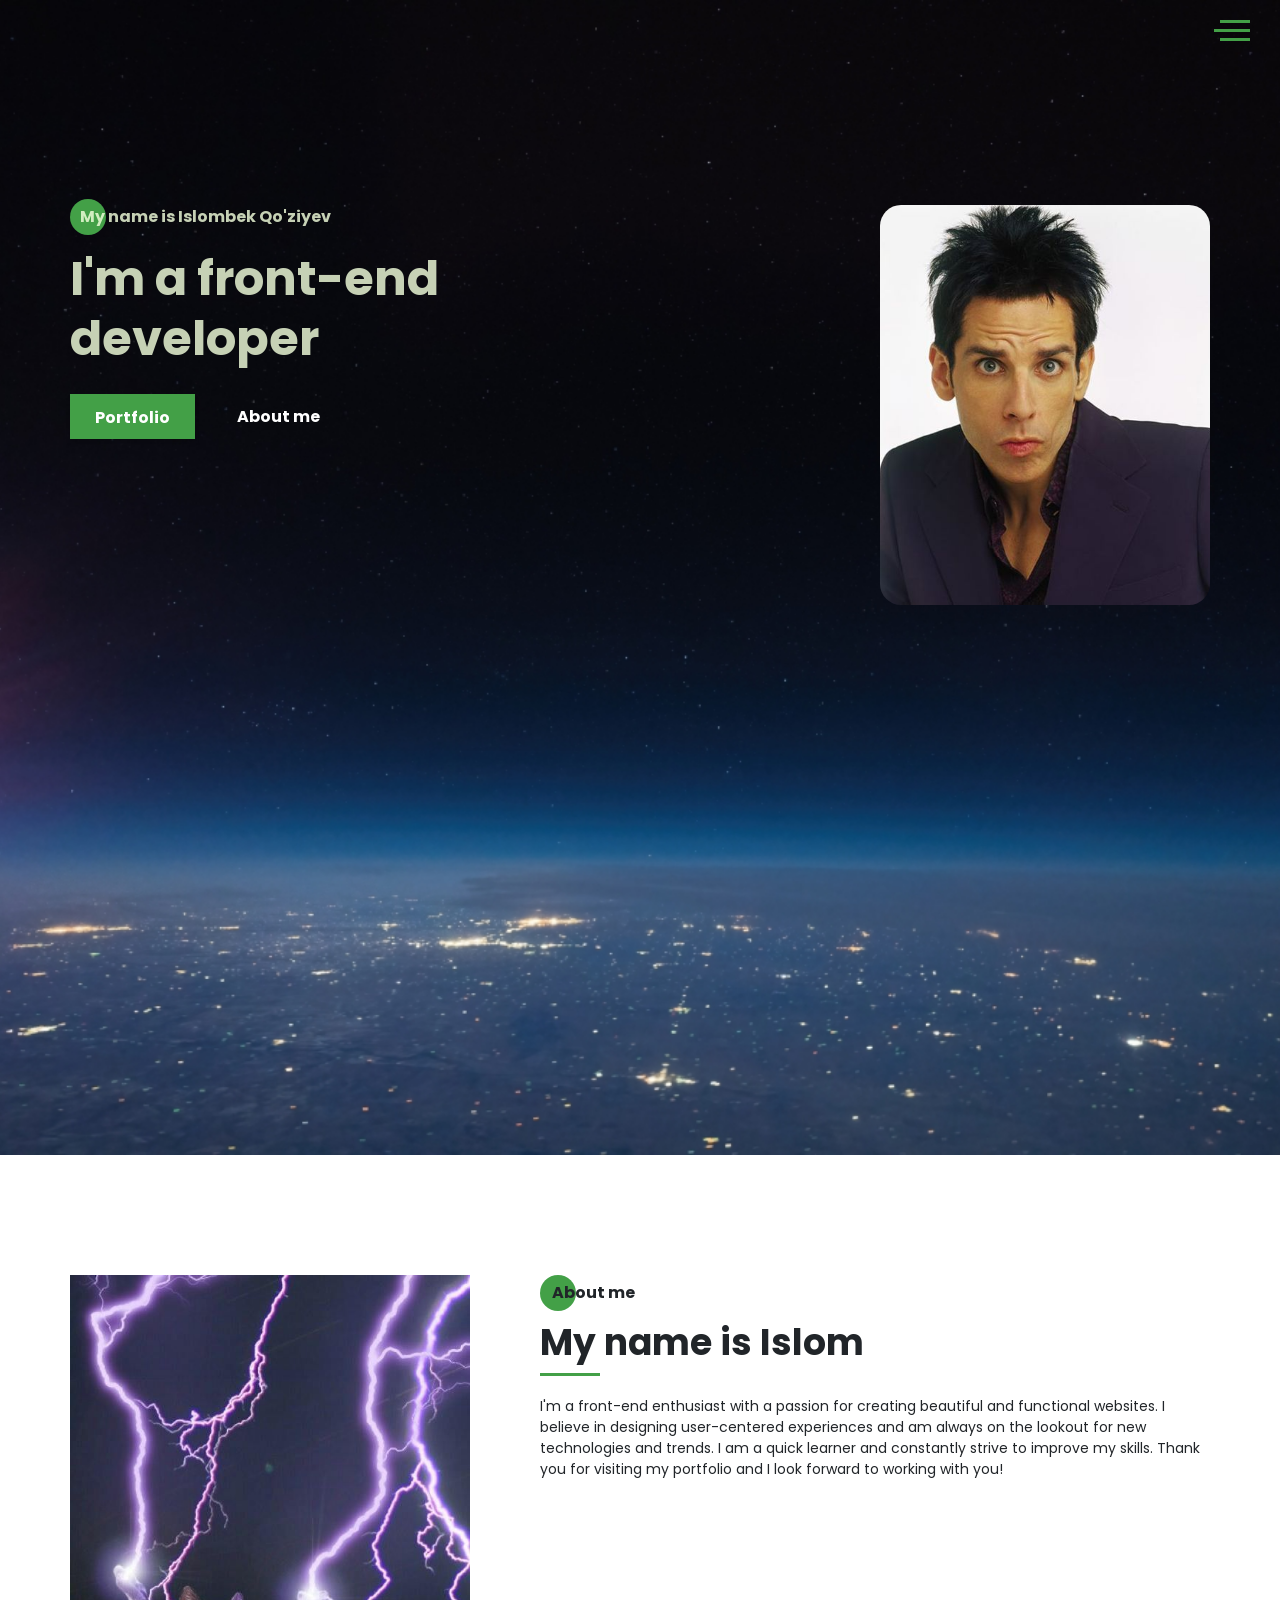
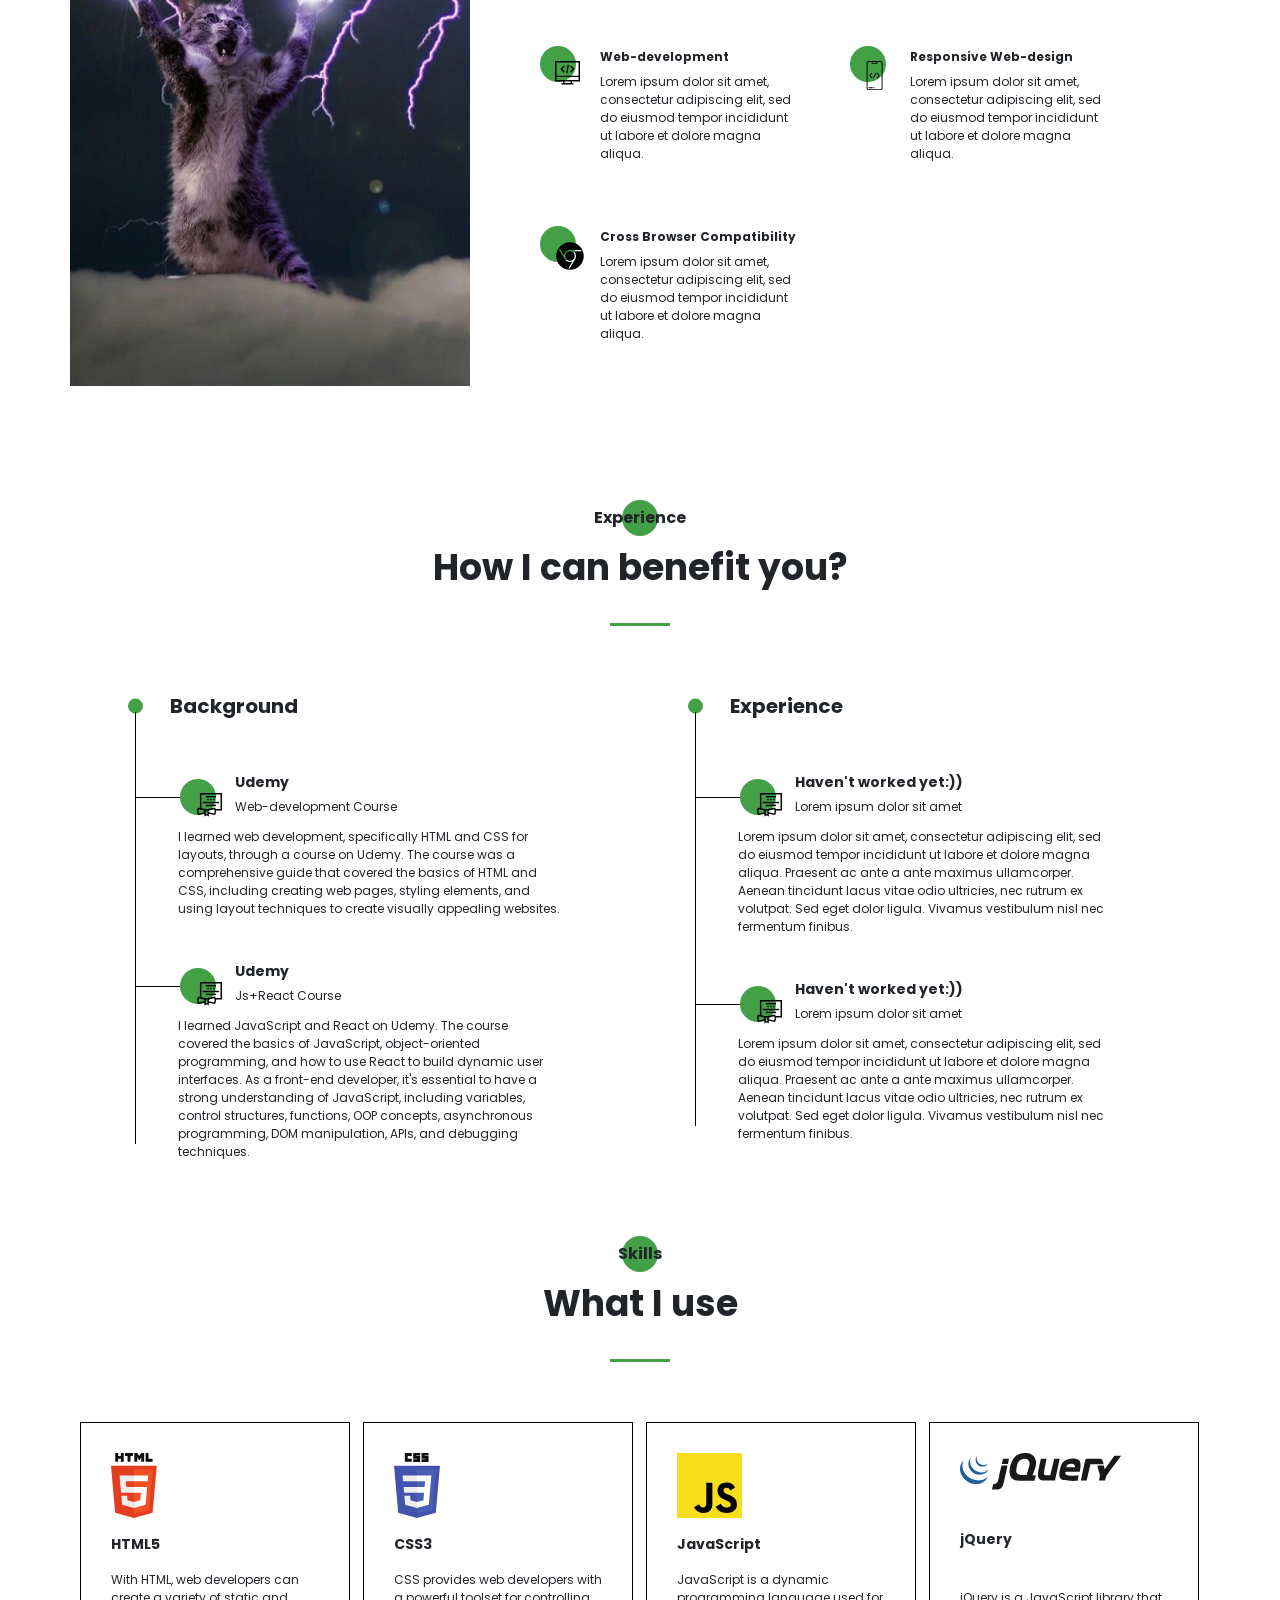
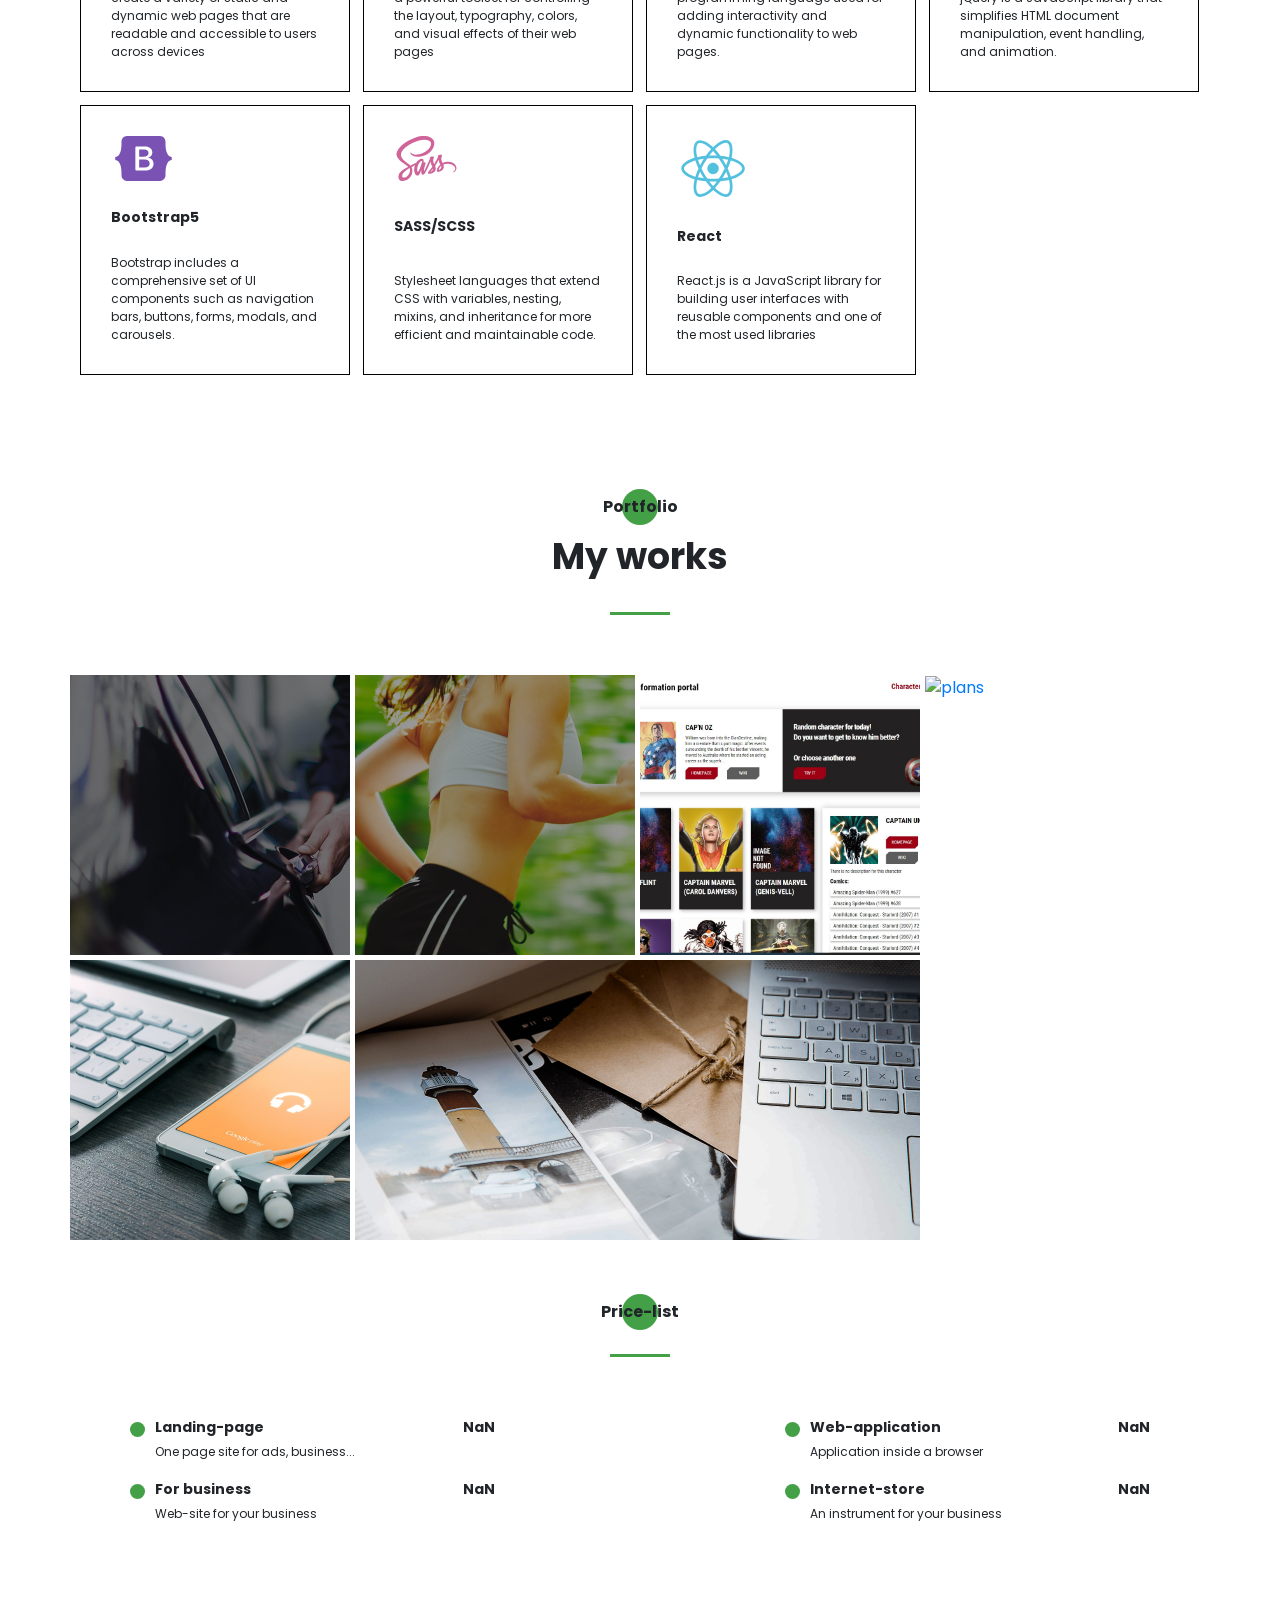
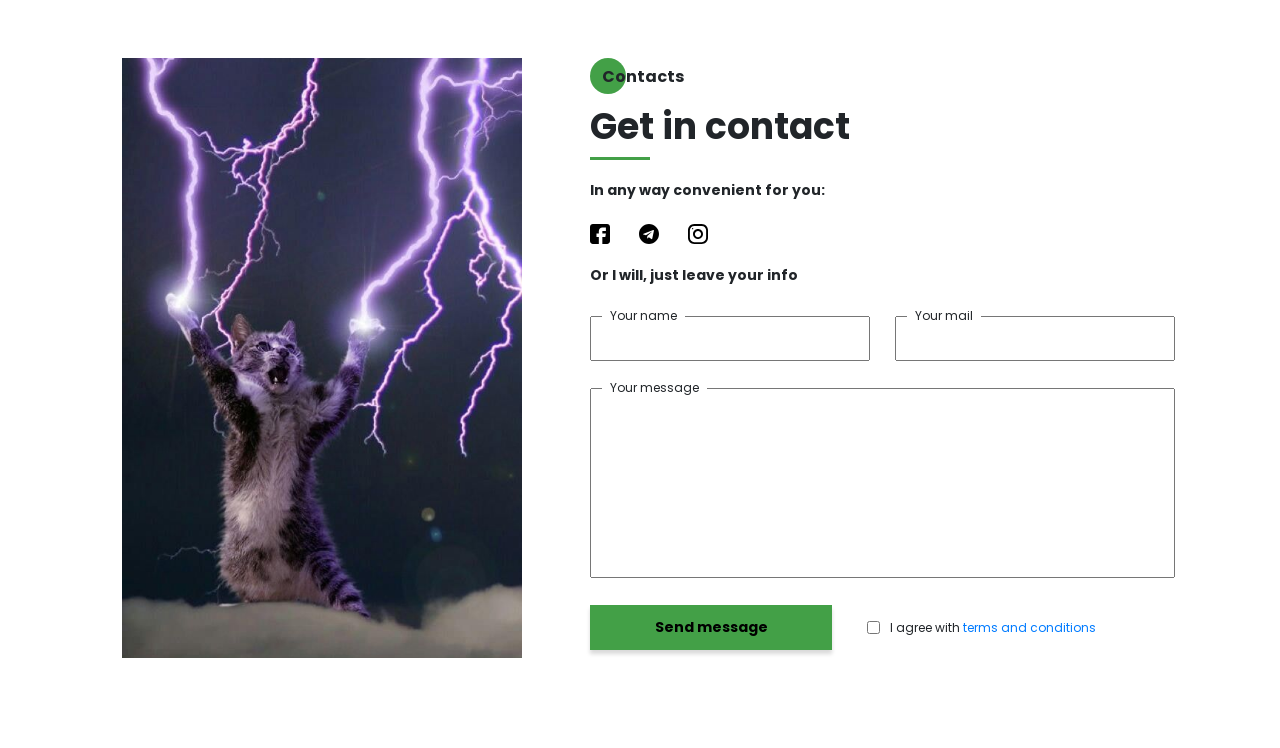
==== commit db1a1e71: "links got corrected, added new project" ====
--- a/index.html
+++ b/index.html
@@ -61,8 +61,8 @@
                 <path
                     d="M5.29123 4.625C5.29123 4.25704 4.99295 3.95875 4.62499 3.95875C4.25703 3.95875 3.95874 4.25704 3.95874 4.625C3.95874 4.99296 4.25703 5.29125 4.62499 5.29125C4.99295 5.29125 5.29123 4.99296 5.29123 4.625Z"
                     fill="black" />
-            </svg> </a><a href="" class="sidepanel__link"><svg width="19" height="20" viewBox="0 0 19 20" fill="none"
-                xmlns="http://www.w3.org/2000/svg">
+            </svg> </a><a href="https://github.com/Islom-Web" class="sidepanel__link"><svg width="19" height="20"
+                viewBox="0 0 19 20" fill="none" xmlns="http://www.w3.org/2000/svg">
                 <path
                     d="M-4.37114e-07 9.99951C-1.95608e-07 15.5245 4.36167 19.9995 9.74107 19.9995C14.0457 19.9995 17.6962 17.1345 18.9832 13.162C19.0749 12.662 18.7734 12.4787 18.5148 12.4787C18.2835 12.4787 17.6706 12.487 16.8585 12.4912C17.4459 15.2728 15.5517 15.8595 15.5517 15.8595C14.4274 16.3145 14.1267 16.972 14.1267 16.972C13.5228 17.8778 13.5352 16.902 13.5352 16.902C13.603 15.8978 14.5389 15.3703 14.5389 15.3703C16.0283 14.4787 15.5979 13.0295 15.3493 12.4578C14.719 12.3678 14.2903 12.1103 14.0466 11.8245C13.8029 14.0453 12.9652 16.3795 9.23304 16.3795C8.16988 16.3795 7.30085 15.992 6.61933 15.3503C6.37316 15.4628 5.3827 15.8003 4.04116 15.2628C4.04116 15.2628 3.78012 14.4253 5.03988 12.5128C4.82345 11.7128 4.71606 10.8628 4.7111 10.0128C4.71606 9.16284 4.82345 8.31285 5.03988 7.51284C3.78012 5.61285 4.04116 4.77535 4.04116 4.77535C5.3827 4.23785 6.37316 4.57534 6.61933 4.67535C7.30085 4.03785 8.16988 3.65035 9.23304 3.65035C12.9752 3.65035 13.7987 5.98784 14.0383 8.21284C14.3307 7.86284 14.928 7.53784 15.8408 7.53784C17.1444 7.53784 18.1918 7.55034 18.5082 7.55034C18.7635 7.55034 19.0683 7.37534 18.9708 6.86284C17.692 2.86201 14.0391 -0.000488895 9.74107 -0.000488707C4.36167 -0.000488472 -6.7851e-07 4.47701 -4.37114e-07 9.99951Z"
                     fill="#212121" />
@@ -88,9 +88,11 @@
                     <li class="menu__link"><a href="#contacts">CONTACTS</a></li>
                 </ul>
             </nav>
-            <div class="menu__social"><a href="#"><img src="icons/Nav/Facebook.svg" alt="Facebook"> </a><a href="#"><img
-                        src="icons/Nav/Github.svg" alt="Github"> </a><a href="#"><img src="icons/Nav/Instagram.svg"
-                        alt="Instagram"></a></div>
+            <div class="menu__social">
+                <a href="#"><img src="icons/Nav/Facebook.svg" alt="Facebook"> </a><a
+                    href="https://github.com/Islom-Web"><img src="icons/Nav/Github.svg" alt="Github"> </a>
+                <a href="#"><img src="icons/Nav/Instagram.svg" alt="Instagram"></a>
+            </div>
         </div>
         <div class="menu__overlay"></div>
     </div>
@@ -294,7 +296,8 @@
                 <div class="skills__item">
                     <div class="skills__item-logo"><img src="icons/skills/react.svg" alt=""></div>
                     <div class="title title_fz14 skills__item-title">React</div>
-                    <div class="skills__item-text title_fz12">React.js is a JavaScript library for building user interfaces with reusable components and one of the most used libraries</div>
+                    <div class="skills__item-text title_fz12">React.js is a JavaScript library for building user
+                        interfaces with reusable components and one of the most used libraries</div>
                 </div>
             </div>
             <!-- <div class="abilities">
@@ -351,10 +354,10 @@
             <div class="portfolio__wrapper"><a href="work/uber/index.html" class="portfolio__item"><img
                         src="img/works/uber.jpg" alt="uber"> </a><a href="work/pulse/index.html"
                     class="portfolio__item"><img src="img/works/pulse.jpg" alt="pulse"> </a><a href="#"
-                    class="portfolio__item"><img src="img/works/bread.jpg" alt="uver"> </a><a href="#"
-                    class="portfolio__item vertical"><img src="img/works/plans.jpg" alt="uver"> </a><a href="#"
-                    class="portfolio__item"><img src="img/works/ipad.jpg" alt="uver"> </a><a href="#"
-                    class="portfolio__item horizontal"><img src="img/works/mac.jpg" alt="uver"></a></div>
+                    class="portfolio__item"><img src="img/works/marvel.jpg" alt="marvel"> </a><a href="#"
+                    class="portfolio__item vertical"><img src="img/works/plans.jpg" alt="plans"> </a><a href="#"
+                    class="portfolio__item"><img src="img/works/ipad.jpg" alt="ipad"> </a><a href="#"
+                    class="portfolio__item horizontal"><img src="img/works/mac.jpg" alt="mac"></a></div>
         </div>
     </section>
     <section id="price" class="price">
@@ -395,10 +398,12 @@
                     <div class="divider"></div>
                     <div class="title title_fz14 contacts__text">In any way convenient for you:</div>
                     <div class="contacts__social">
-                        <a href="#" class="contacts__link"><img class="straight" src="icons/social/facebook.svg" alt="Facebook"></a>
-                        <a href="https://t.me/XDD3007" class="contacts__link"><img src="icons/social/telegram.svg" alt="Telegram"></a>
+                        <a href="#" class="contacts__link"><img class="straight" src="icons/social/facebook.svg"
+                                alt="Facebook"></a>
+                        <a href="https://t.me/XDD3007" class="contacts__link"><img src="icons/social/telegram.svg"
+                                alt="Telegram"></a>
                         <a href="#" class="contacts__link"><img src="icons/social/instagram.svg" alt="isnatgram"></a>
-                        </div>
+                    </div>
                     <div class="title title_fz14 contacts__text">Or I will, just leave your info</div>
                     <form action="#" class="contacts__form">
                         <div class="contacts__input"><input required name="name" id="name" type="text"> <label
@@ -409,8 +414,9 @@
                                 for="text">Your message</label></div>
                         <div class="contacts__triggers"><button class="contacts__btn btn">Send message</button>
                             <div class="contacts__policy"><input required class="contacts__policy-checkbox"
-                                    type="checkbox"> <span class="contacts__policy-text">I agree with <a
-                                        href="policy.html">terms and conditions</a></span></div>
+                                    type="checkbox" placeholder="Not working right now:))"> <span
+                                    class="contacts__policy-text">I agree with <a href="policy.html">terms and
+                                        conditions</a></span></div>
                         </div>
                     </form>
                 </div>
--- a/css/style.min.css
+++ b/css/style.min.css
@@ -753,7 +753,7 @@
 	column-gap: 20px
 }
 
-.about__skills-item .title_fz14{
+.about__skills-item .title_fz14 {
 	font-size: 12px;
 }
 
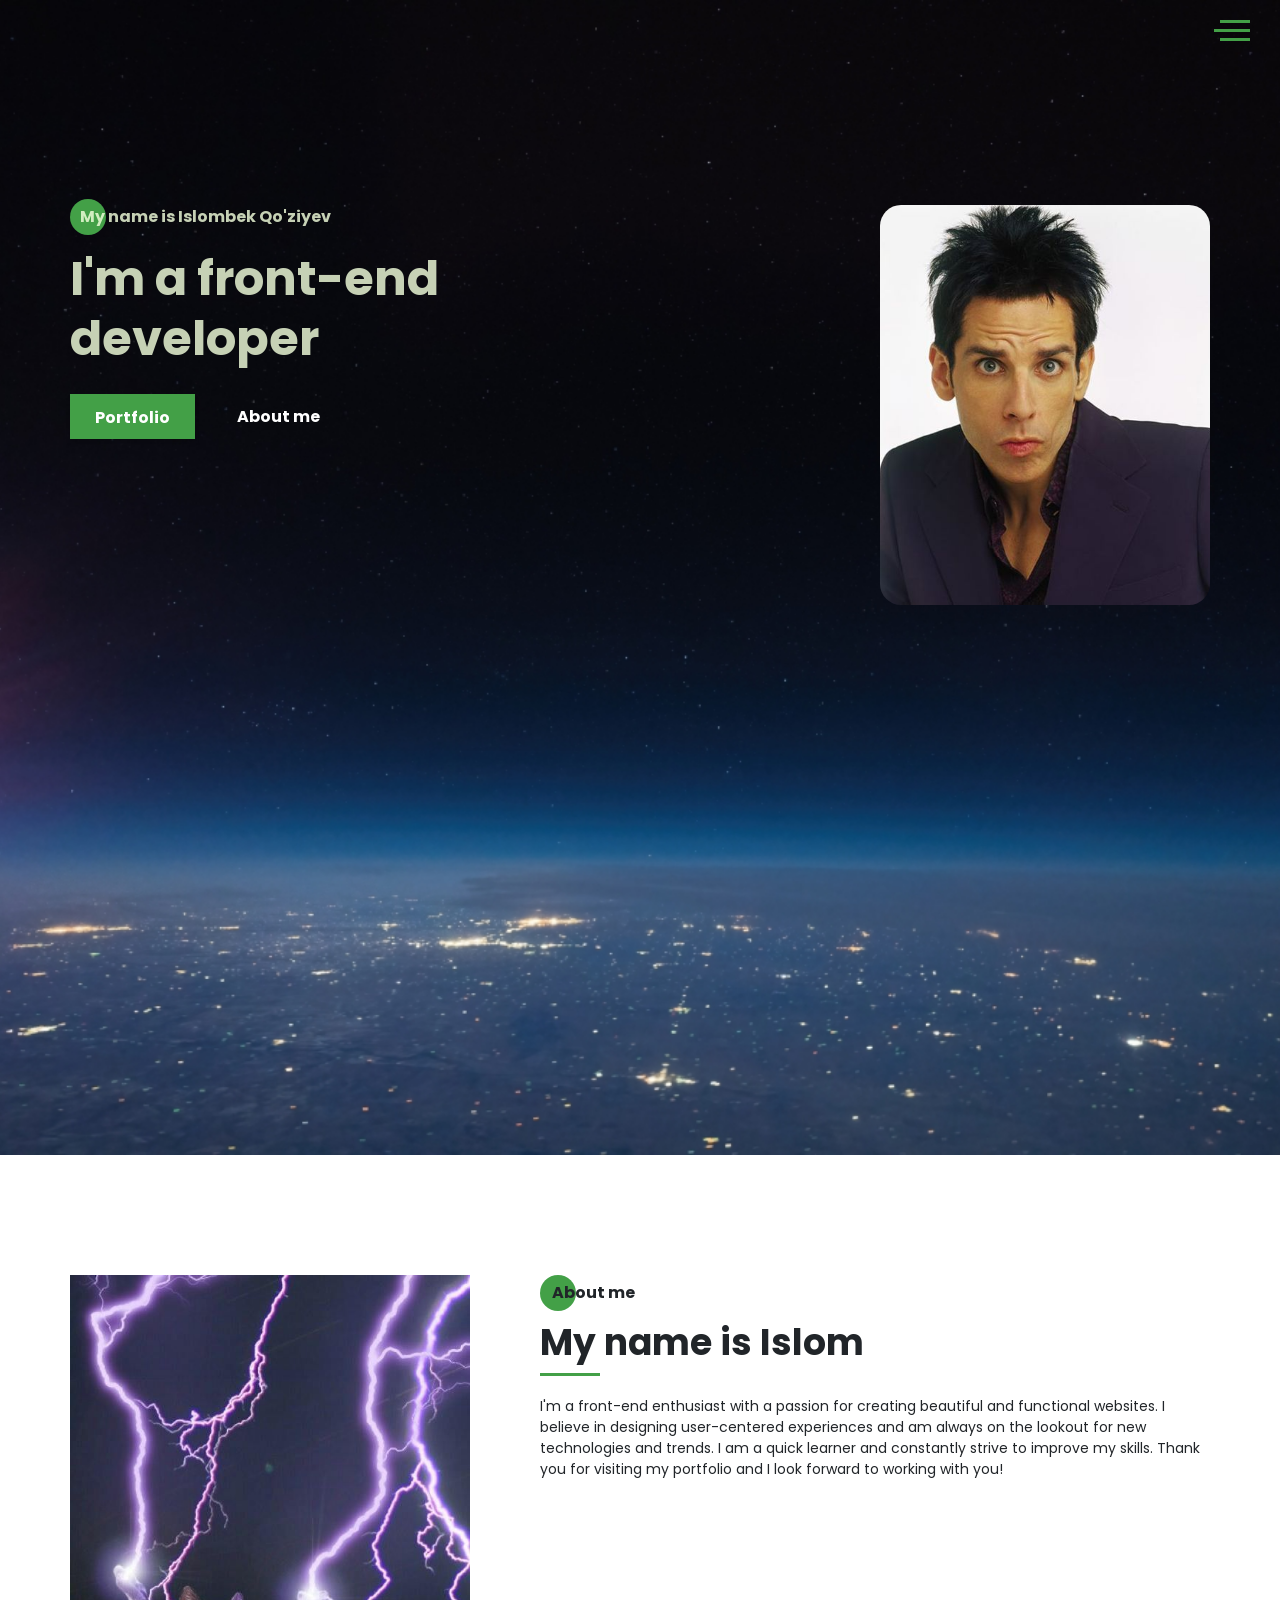
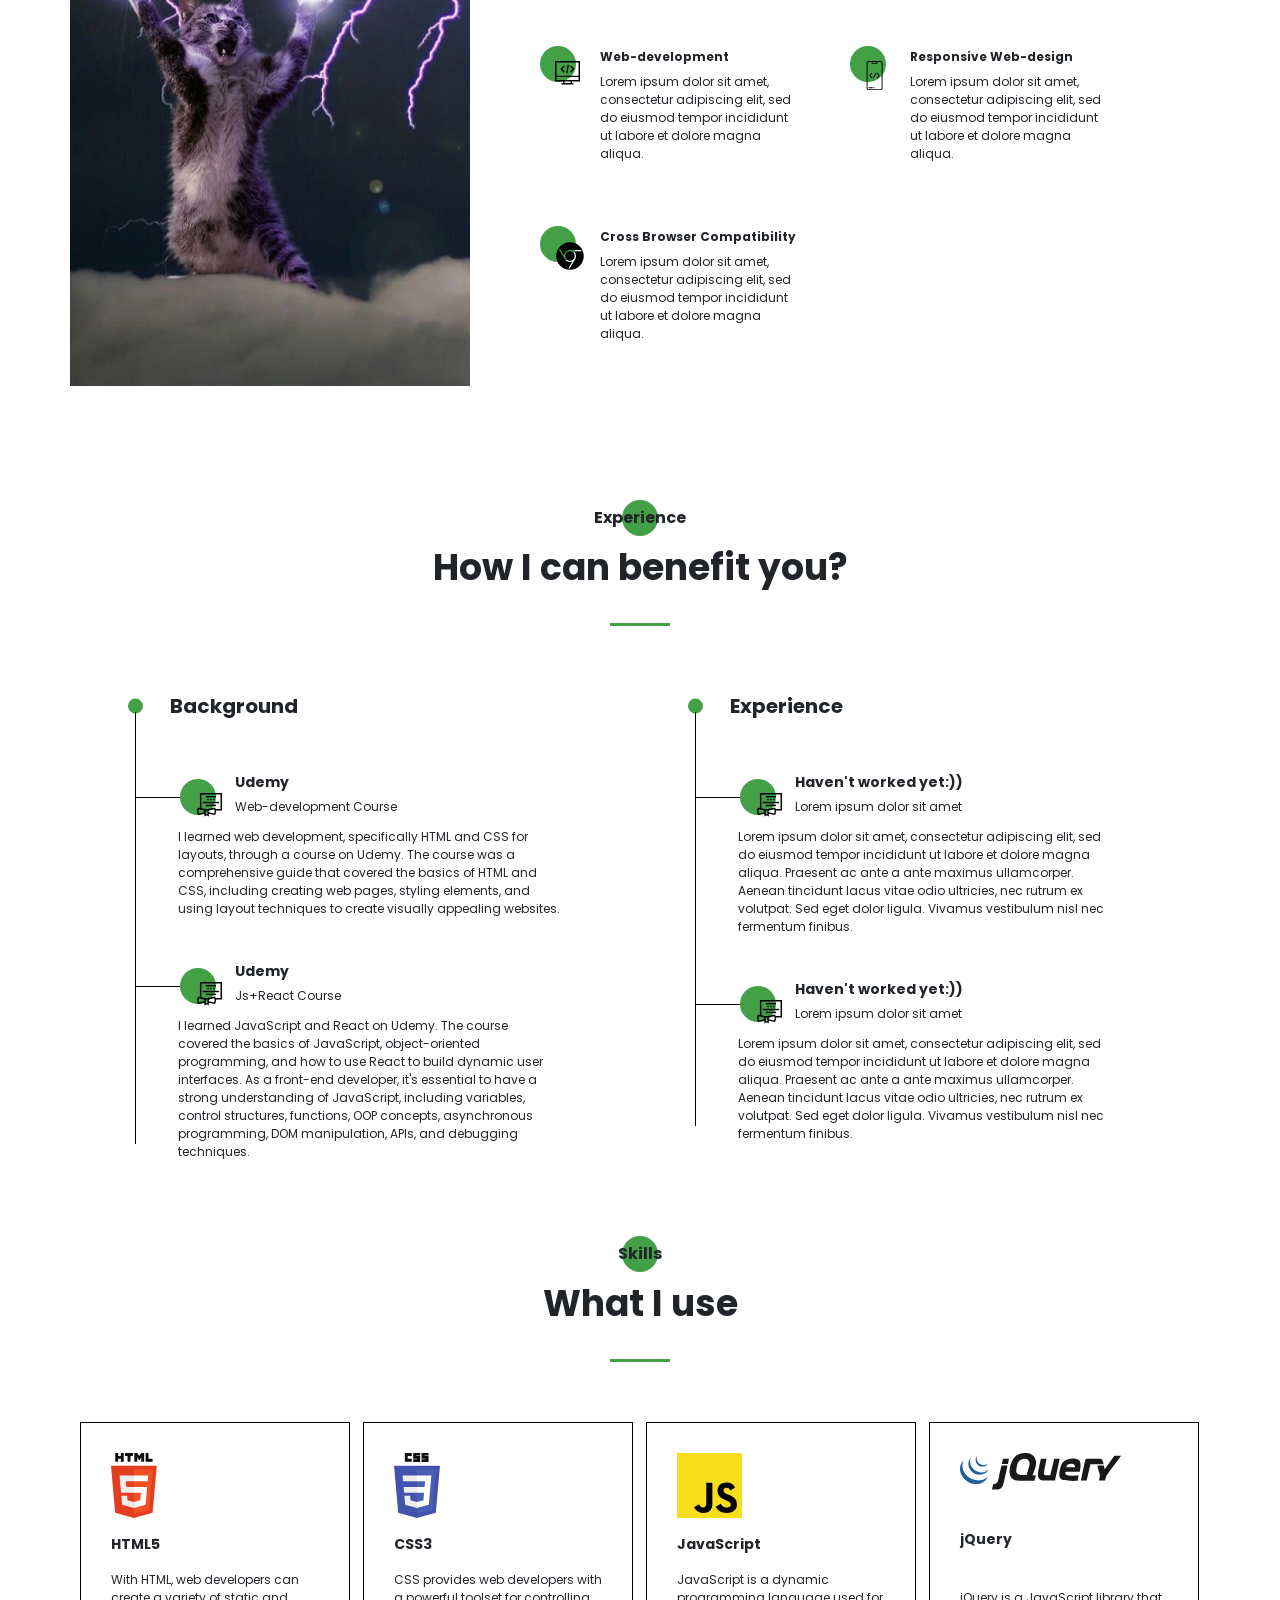
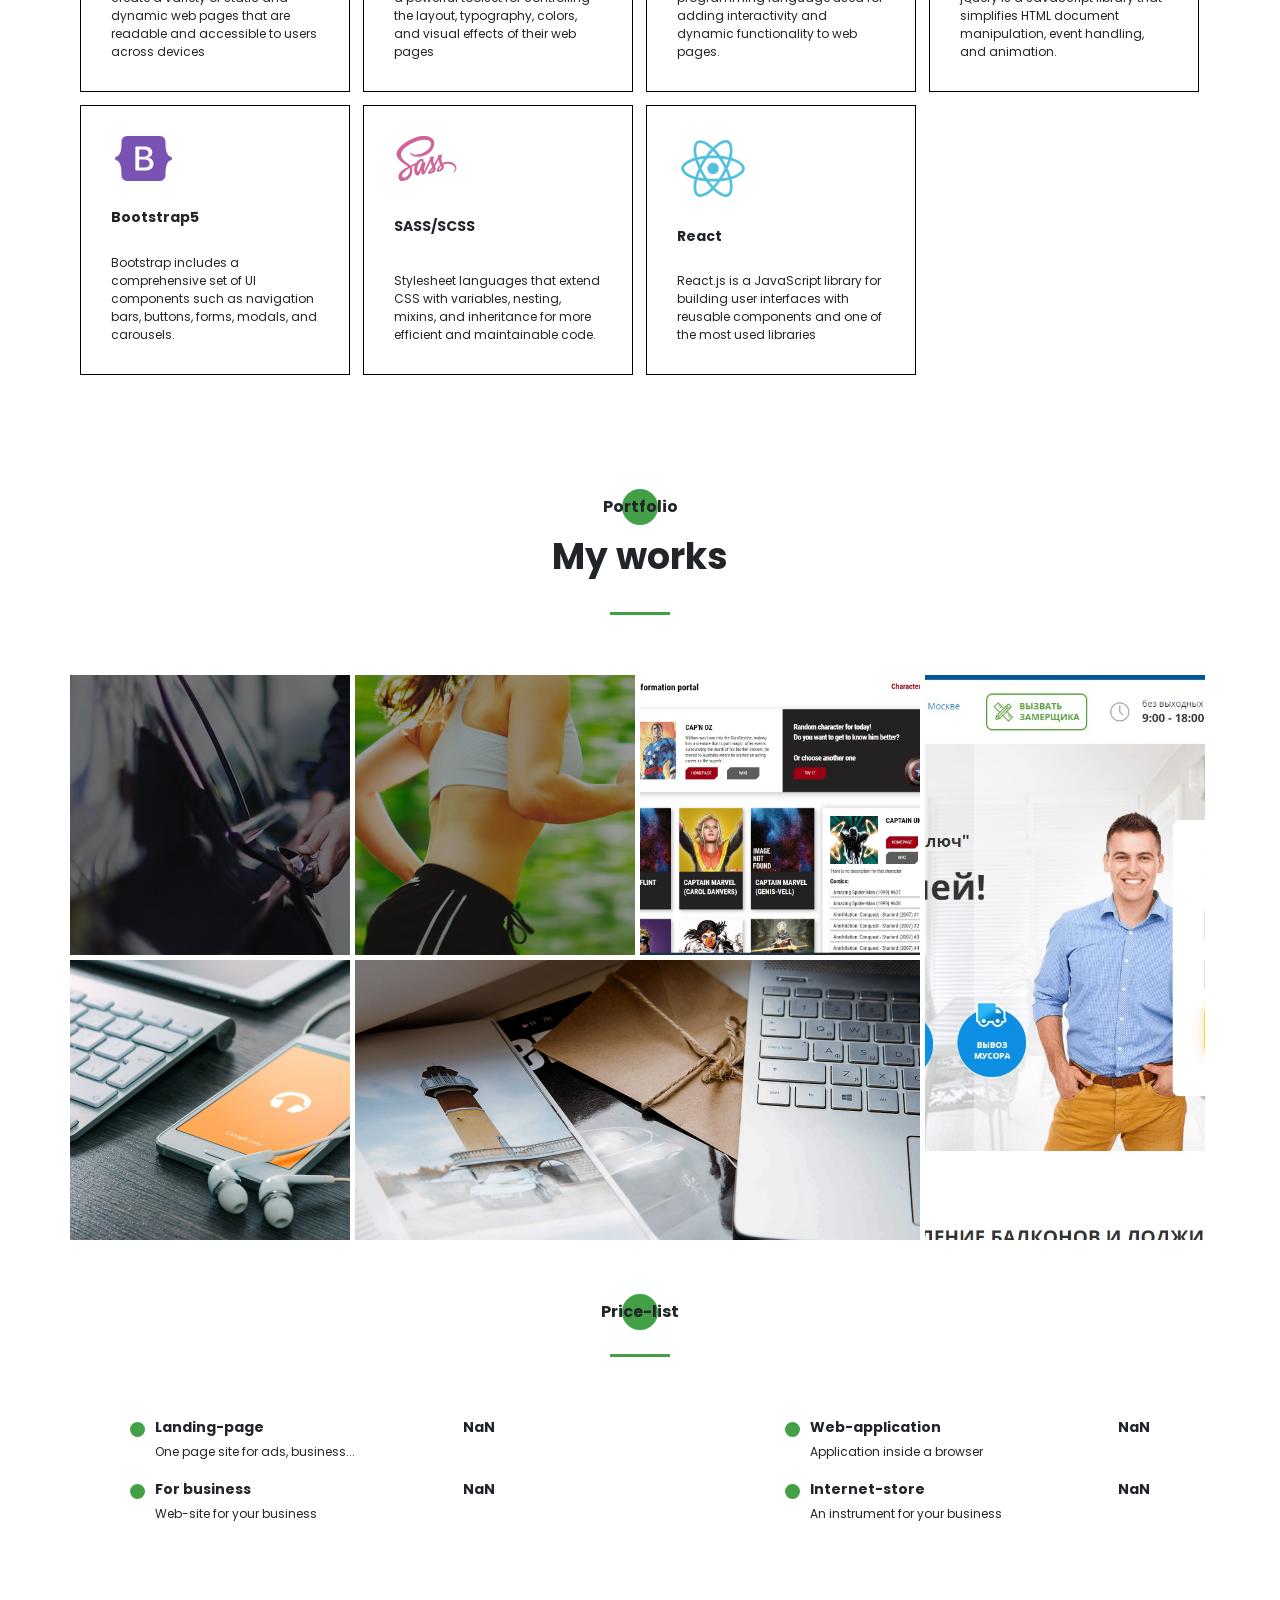
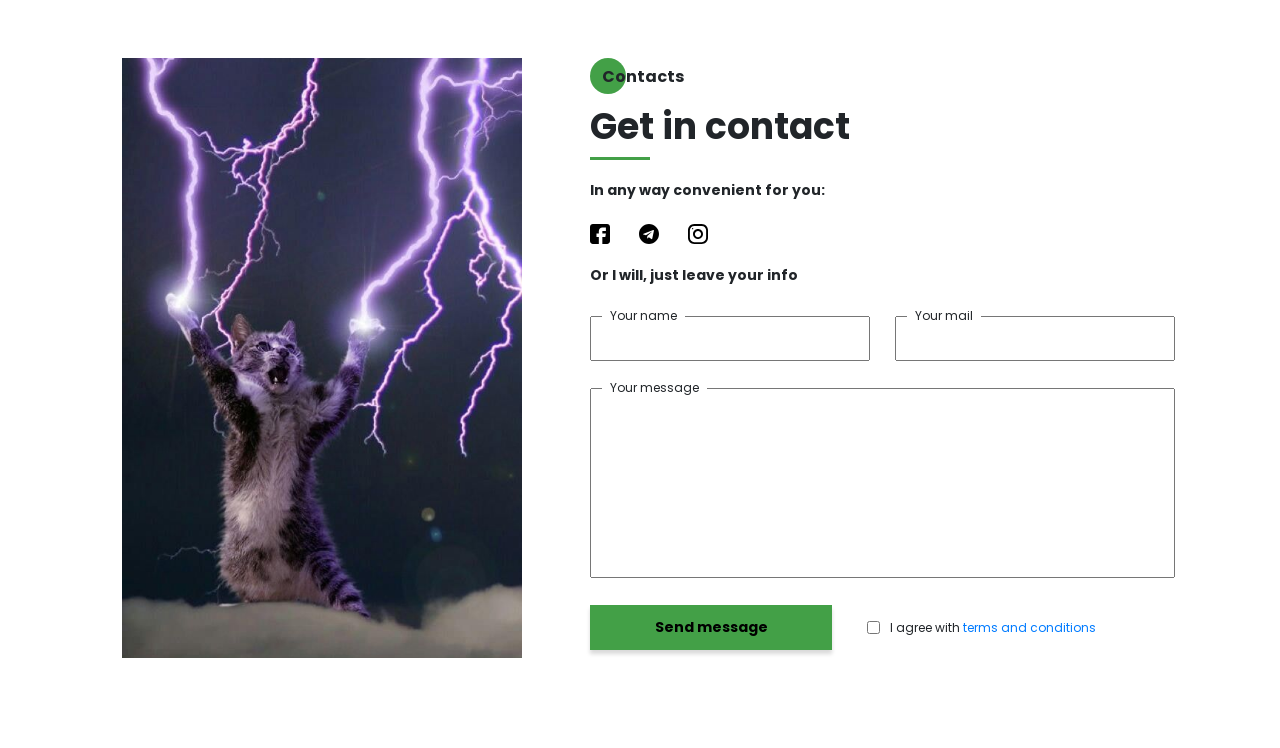
==== commit 9efb9d1d: "another work" ====
--- a/index.html
+++ b/index.html
@@ -353,9 +353,10 @@
             <div class="divider"></div>
             <div class="portfolio__wrapper"><a href="work/uber/index.html" class="portfolio__item"><img
                         src="img/works/uber.jpg" alt="uber"> </a><a href="work/pulse/index.html"
-                    class="portfolio__item"><img src="img/works/pulse.jpg" alt="pulse"> </a><a href="#"
-                    class="portfolio__item"><img src="img/works/marvel.jpg" alt="marvel"> </a><a href="#"
-                    class="portfolio__item vertical"><img src="img/works/plans.jpg" alt="plans"> </a><a href="#"
+                    class="portfolio__item"><img src="img/works/pulse.jpg" alt="pulse"> </a><a
+                    href="https://marvel-project-chi-black.vercel.app/" class="portfolio__item"><img
+                        src="img/works/marvel.jpg" alt="marvel"> </a><a href="https://window-store-six.vercel.app/"
+                    class="portfolio__item vertical"><img src="img/works/irvas.jpg" alt="plans"> </a><a href="#"
                     class="portfolio__item"><img src="img/works/ipad.jpg" alt="ipad"> </a><a href="#"
                     class="portfolio__item horizontal"><img src="img/works/mac.jpg" alt="mac"></a></div>
         </div>
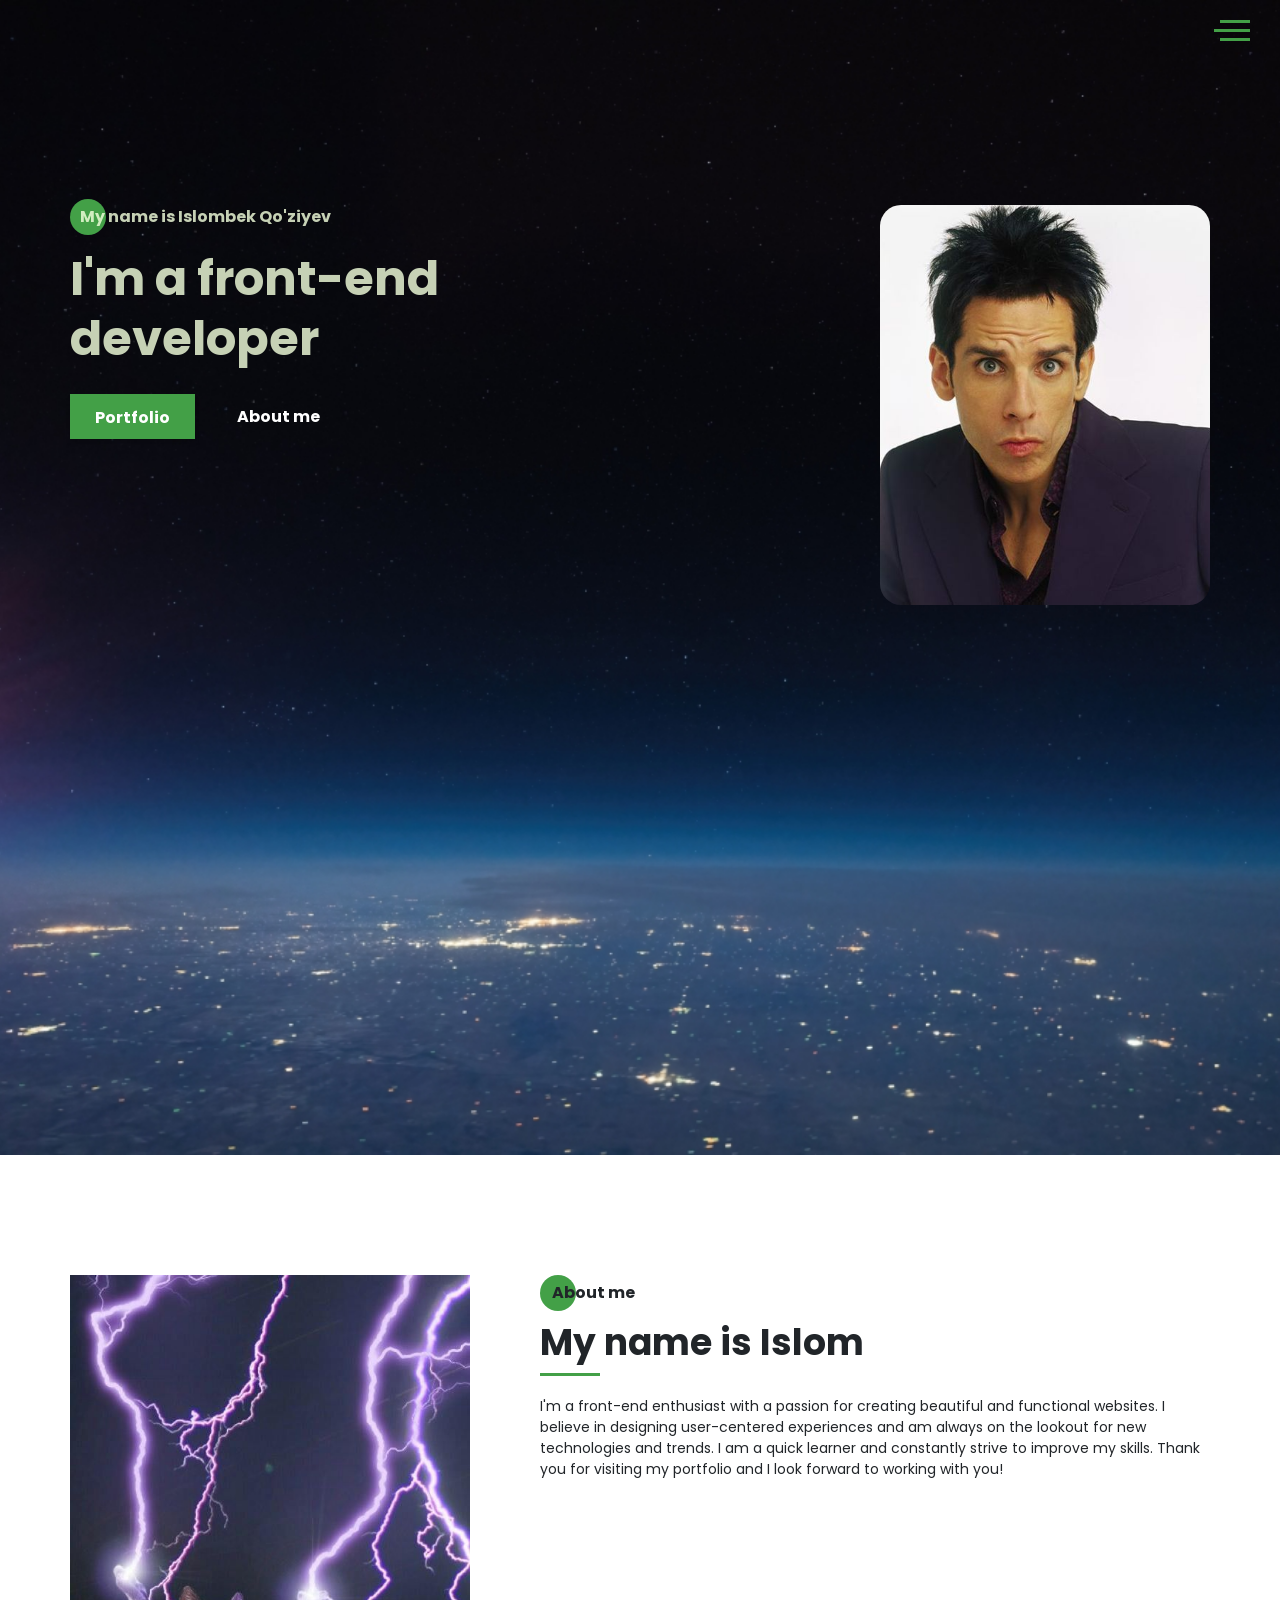
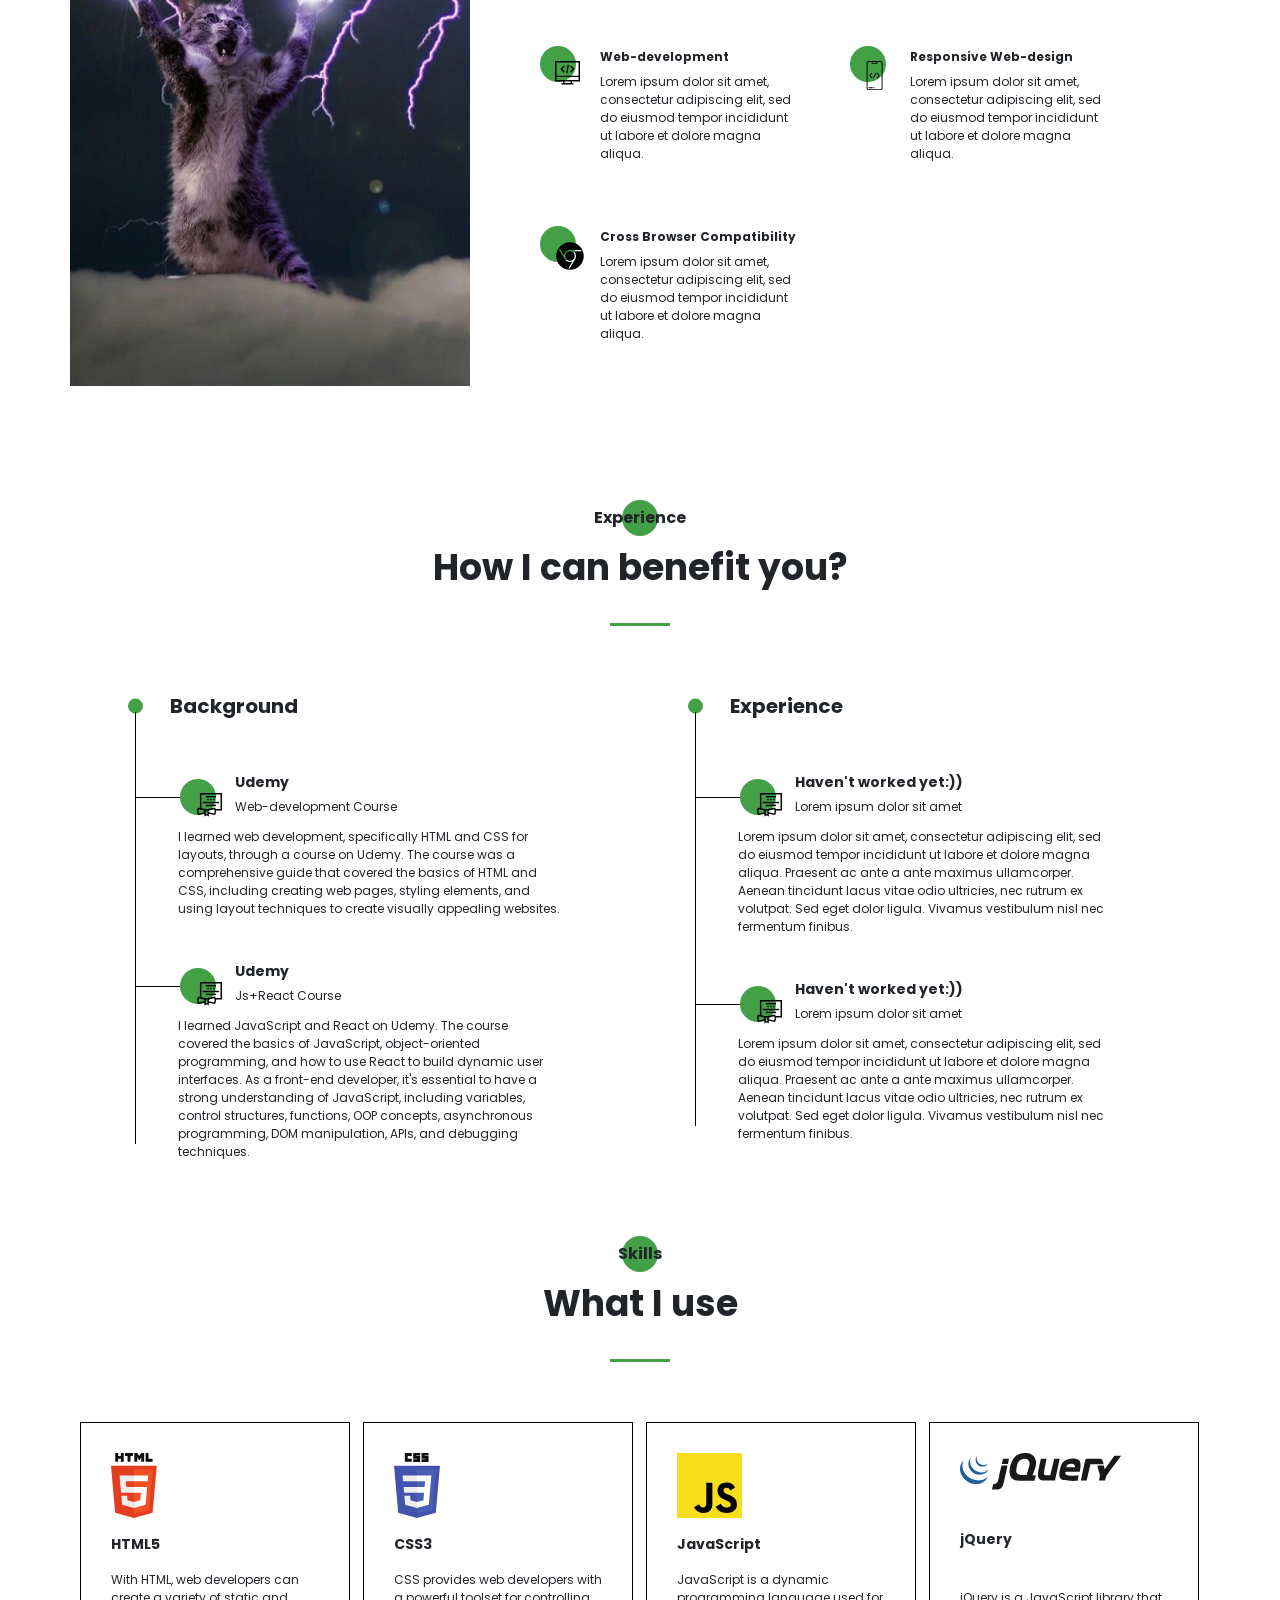
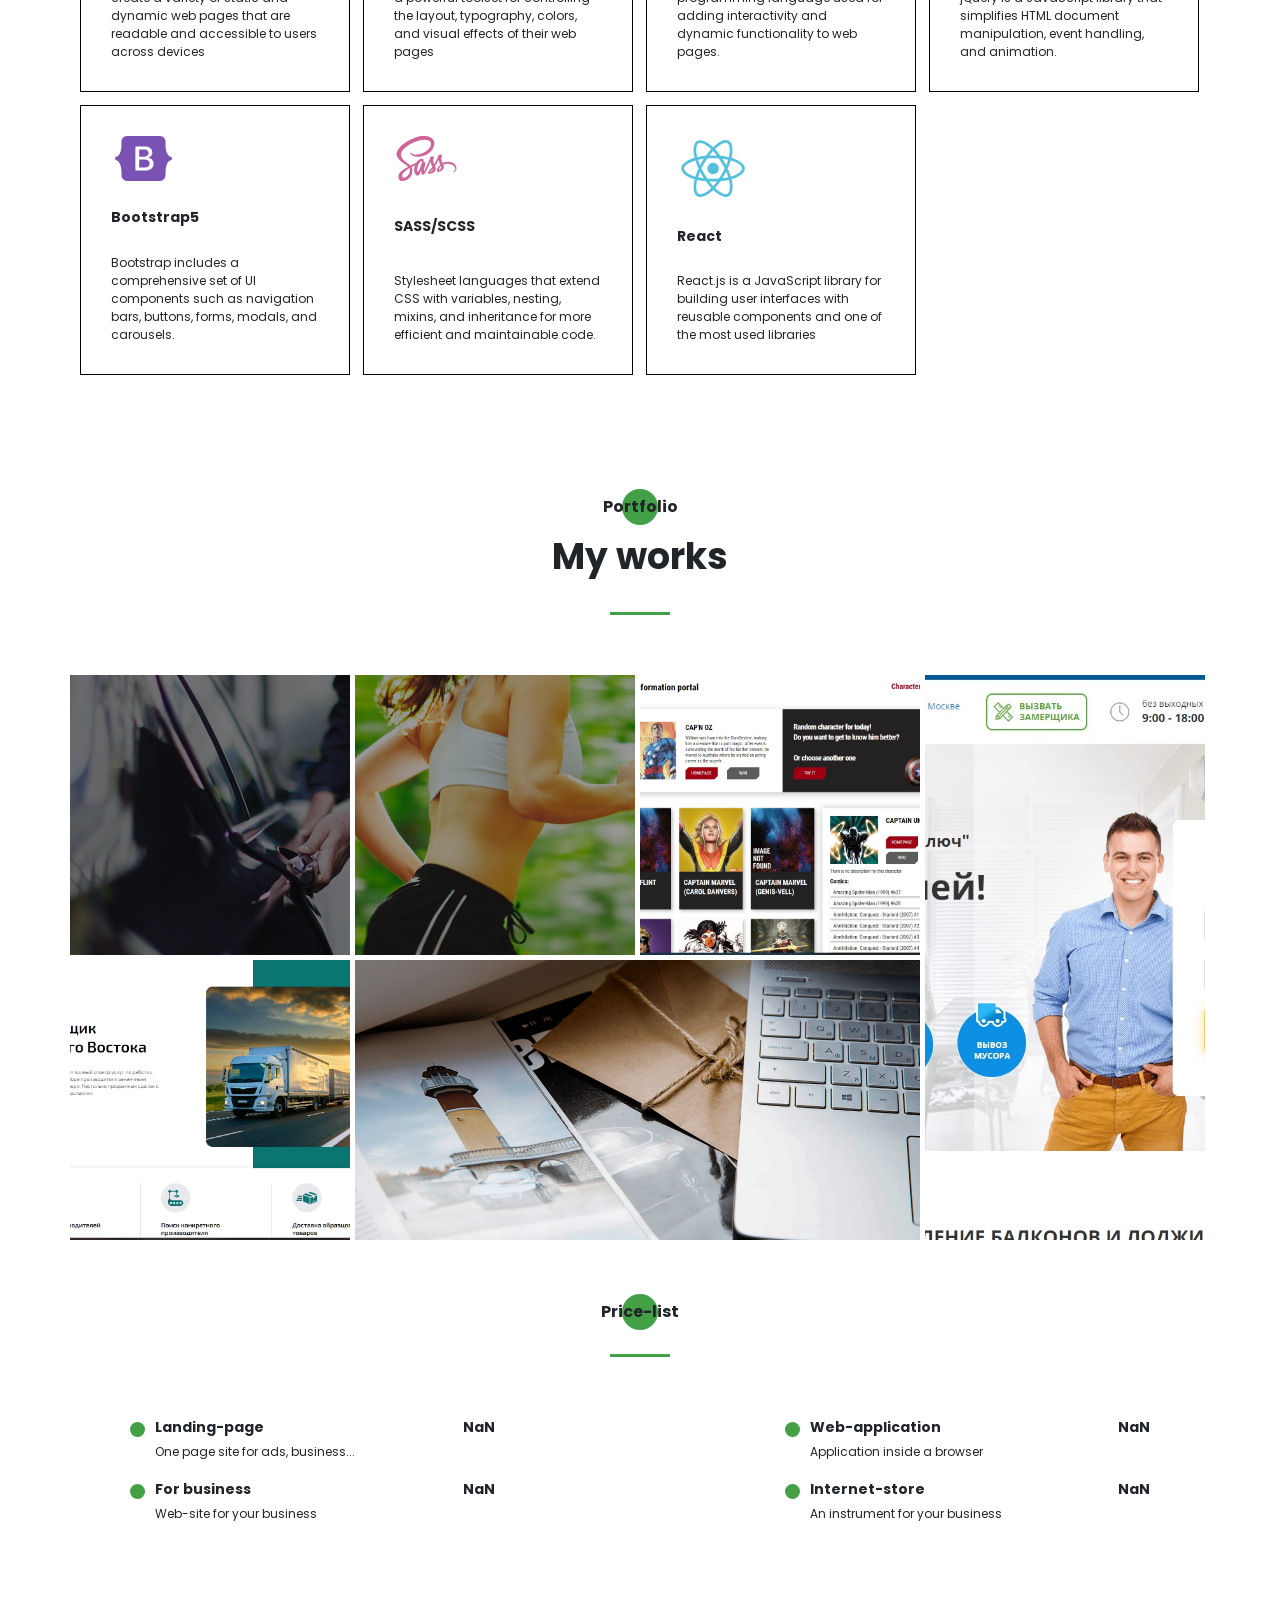
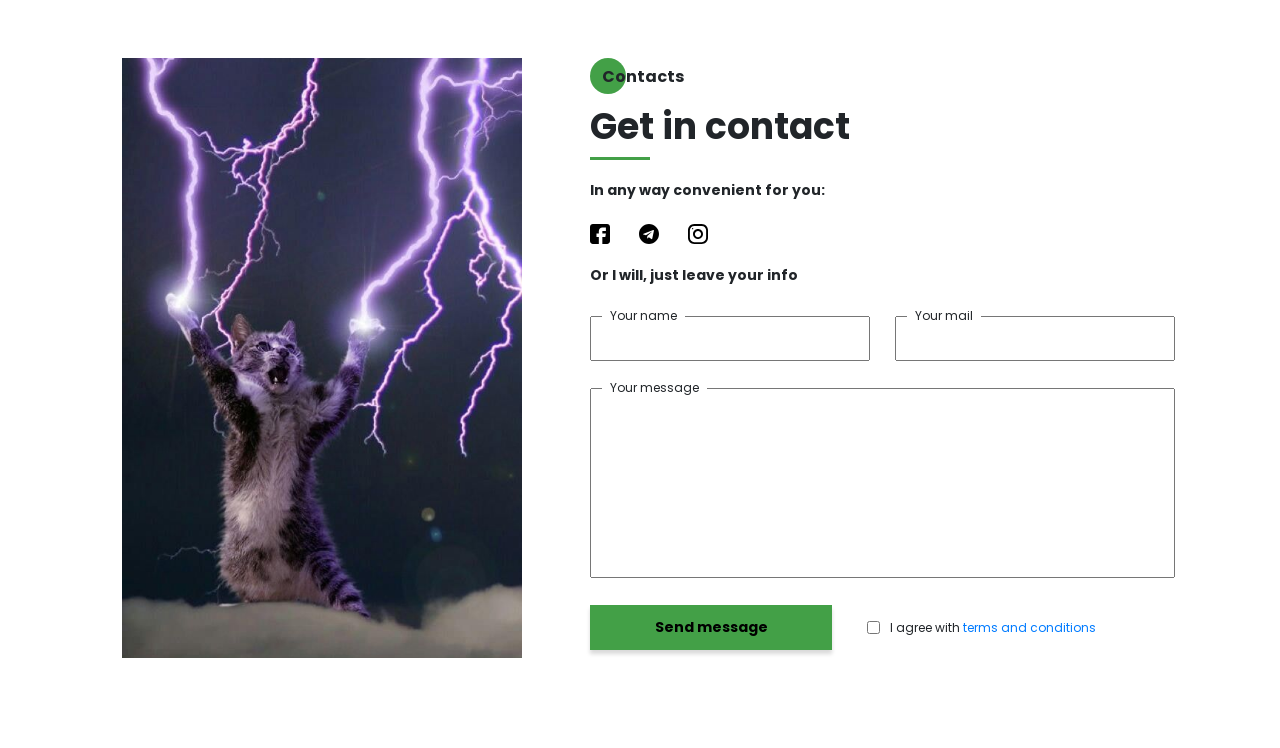
==== commit 0c7e08a3: "+1 work" ====
--- a/index.html
+++ b/index.html
@@ -351,14 +351,17 @@
             <h2 class="title title_fz16 title__section-title">Portfolio</h2>
             <div class="title title_fz36 title__section-subtitle">My works</div>
             <div class="divider"></div>
-            <div class="portfolio__wrapper"><a href="work/uber/index.html" class="portfolio__item"><img
-                        src="img/works/uber.jpg" alt="uber"> </a><a href="work/pulse/index.html"
-                    class="portfolio__item"><img src="img/works/pulse.jpg" alt="pulse"> </a><a
-                    href="https://marvel-project-chi-black.vercel.app/" class="portfolio__item"><img
-                        src="img/works/marvel.jpg" alt="marvel"> </a><a href="https://window-store-six.vercel.app/"
-                    class="portfolio__item vertical"><img src="img/works/irvas.jpg" alt="plans"> </a><a href="#"
-                    class="portfolio__item"><img src="img/works/ipad.jpg" alt="ipad"> </a><a href="#"
-                    class="portfolio__item horizontal"><img src="img/works/mac.jpg" alt="mac"></a></div>
+            <div class="portfolio__wrapper">
+                <a href="work/uber/index.html" class="portfolio__item"><img src="img/works/uber.jpg" alt="uber"></a>
+                <a href="work/pulse/index.html" class="portfolio__item"><img src="img/works/pulse.jpg" alt="pulse"></a>
+                <a href="https://marvel-project-chi-black.vercel.app/" class="portfolio__item"><img
+                        src="img/works/marvel.jpg" alt="marvel"></a>
+                <a href="https://window-store-six.vercel.app/" class="portfolio__item vertical"><img
+                        src="img/works/irvas.jpg" alt="plans"></a>
+                <a href="https://truck-delta.vercel.app/" class="portfolio__item"><img src="img/works/truck.jpg"
+                        alt="truck"></a>
+                <a href="#" class="portfolio__item horizontal"><img src="img/works/mac.jpg" alt="mac"></a>
+            </div>
         </div>
     </section>
     <section id="price" class="price">
